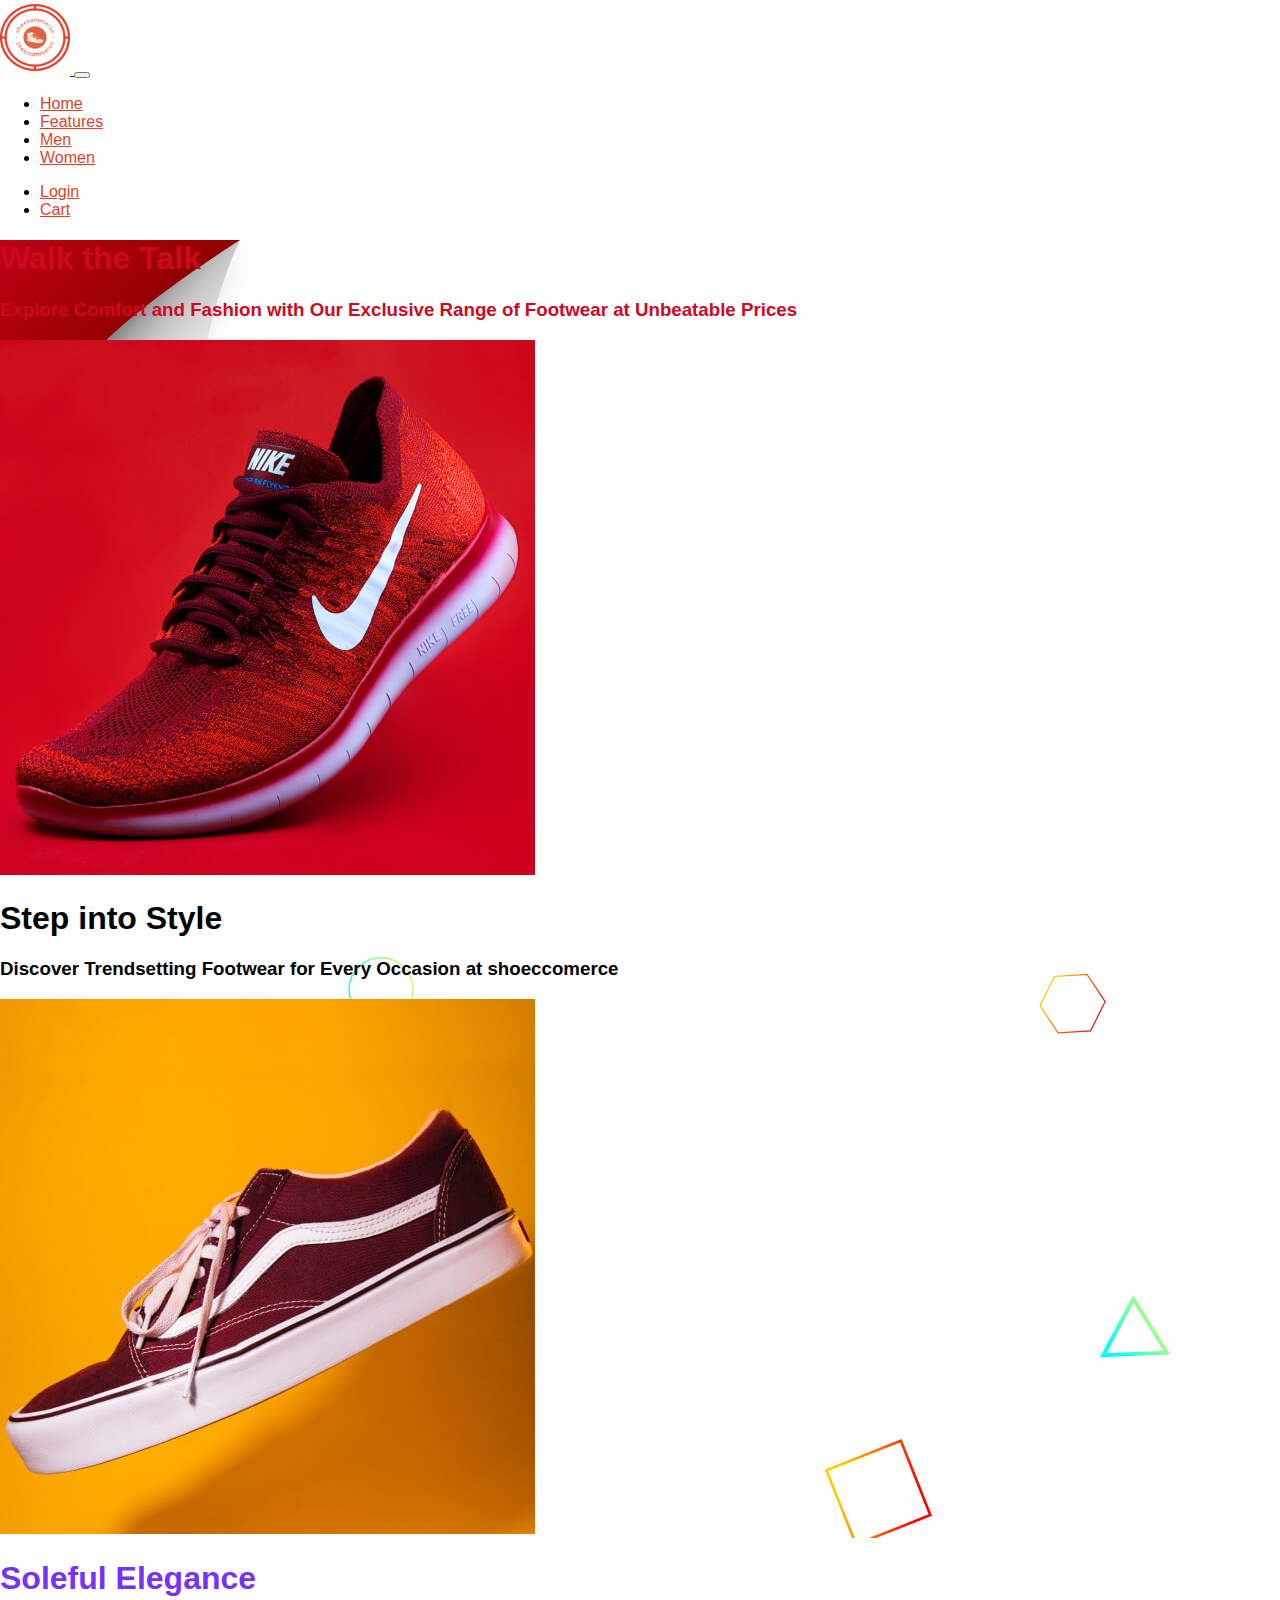
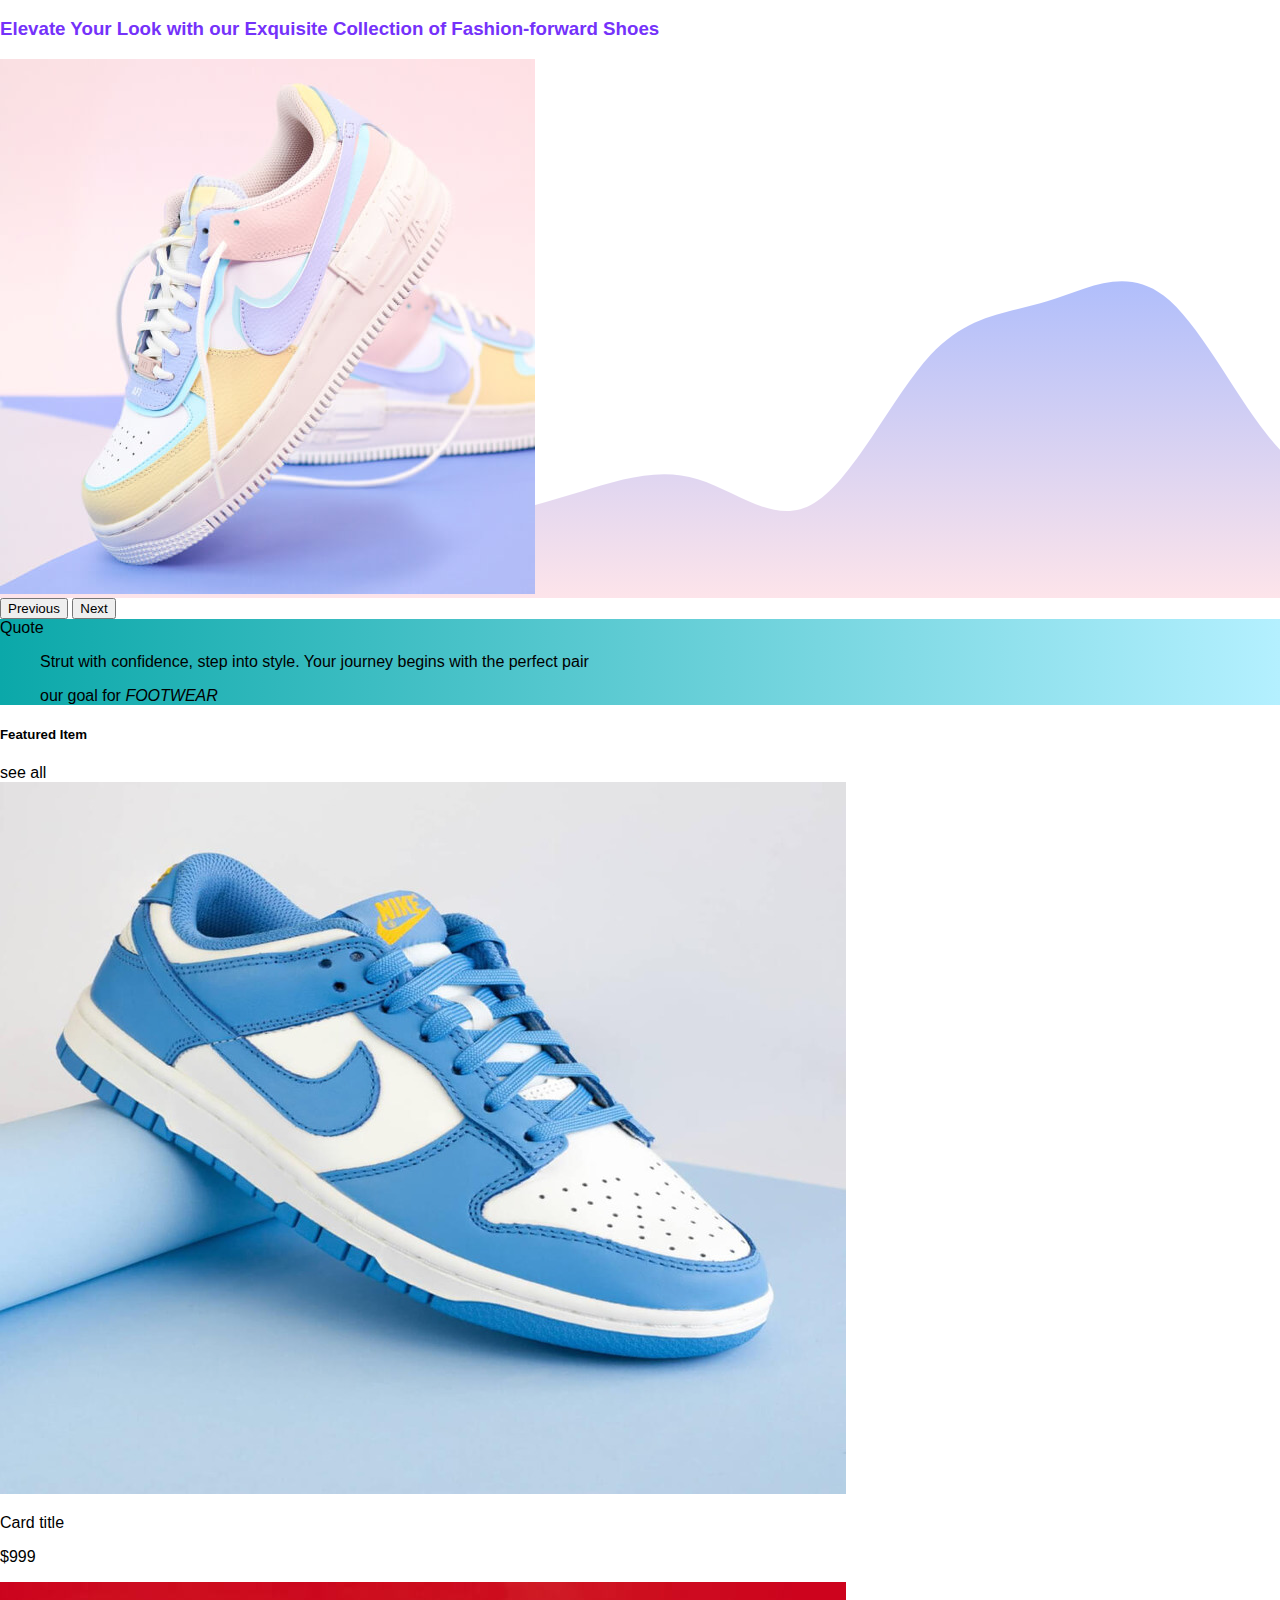
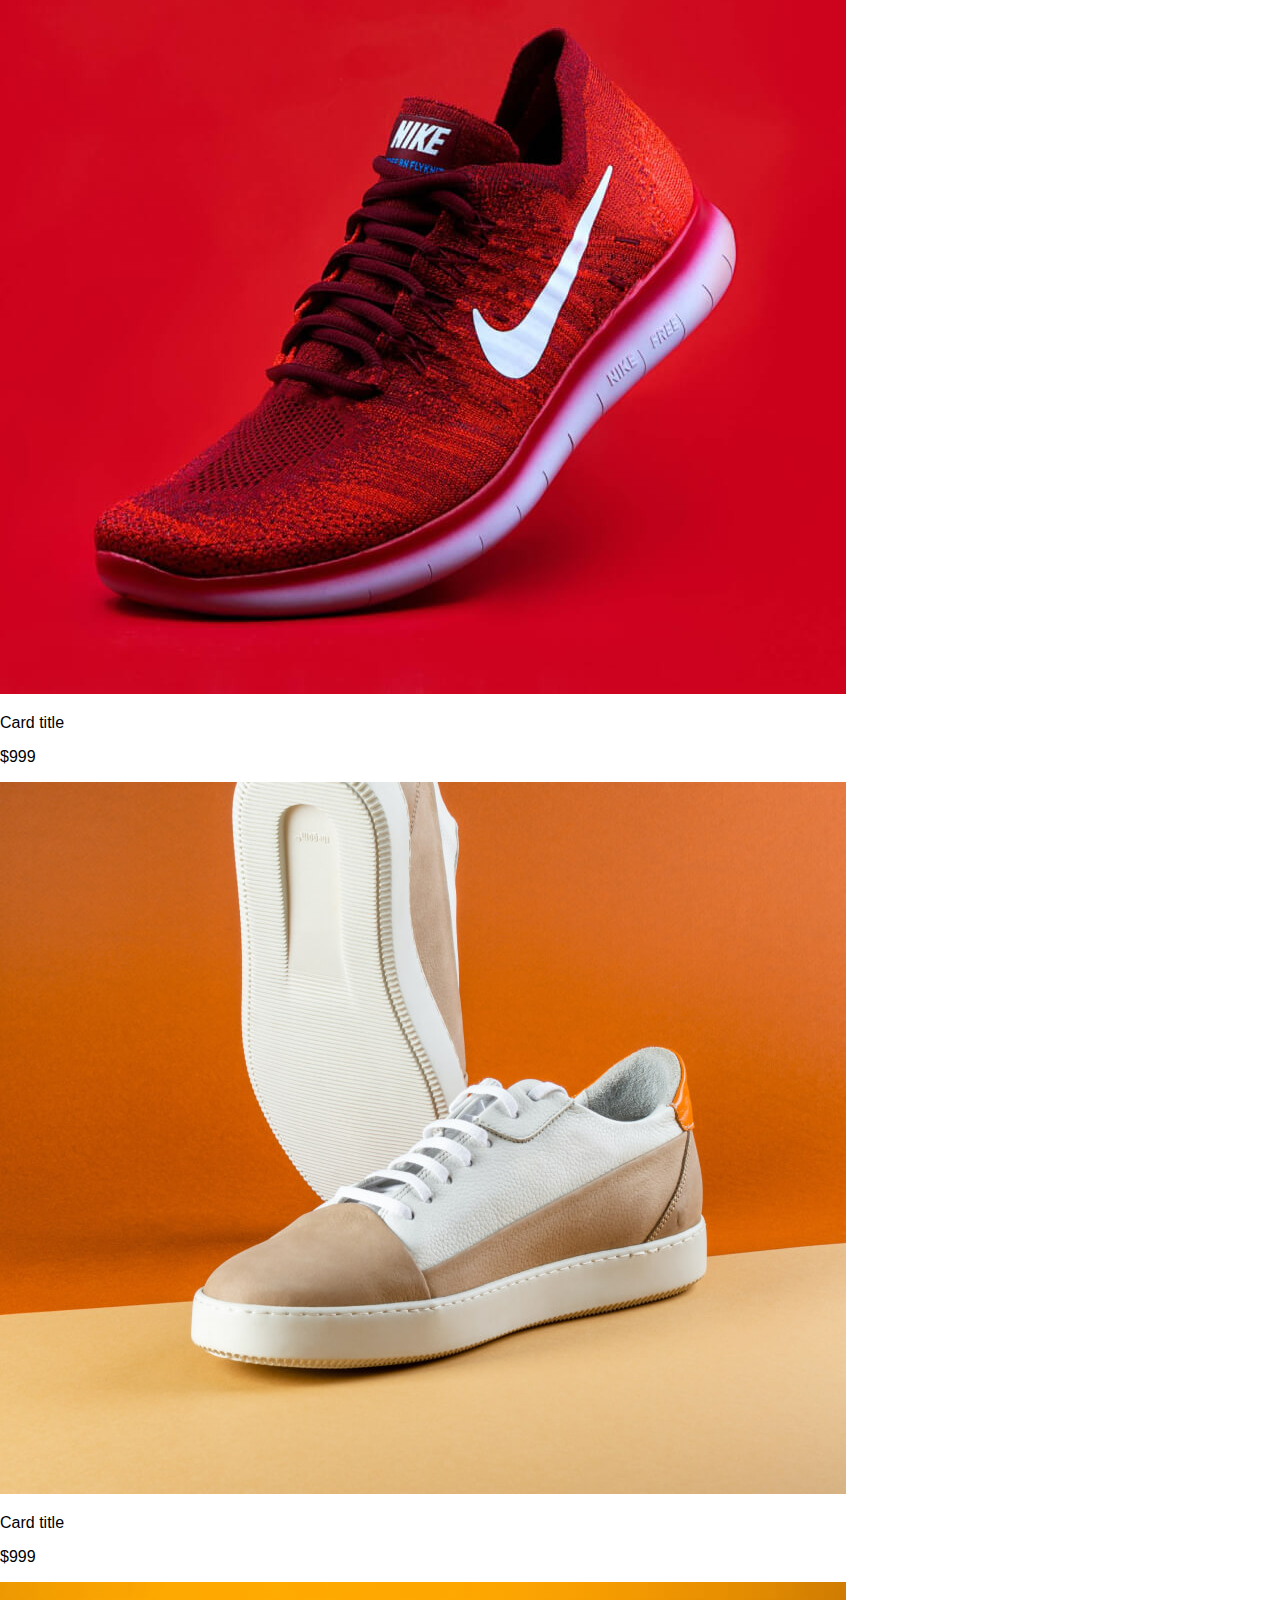
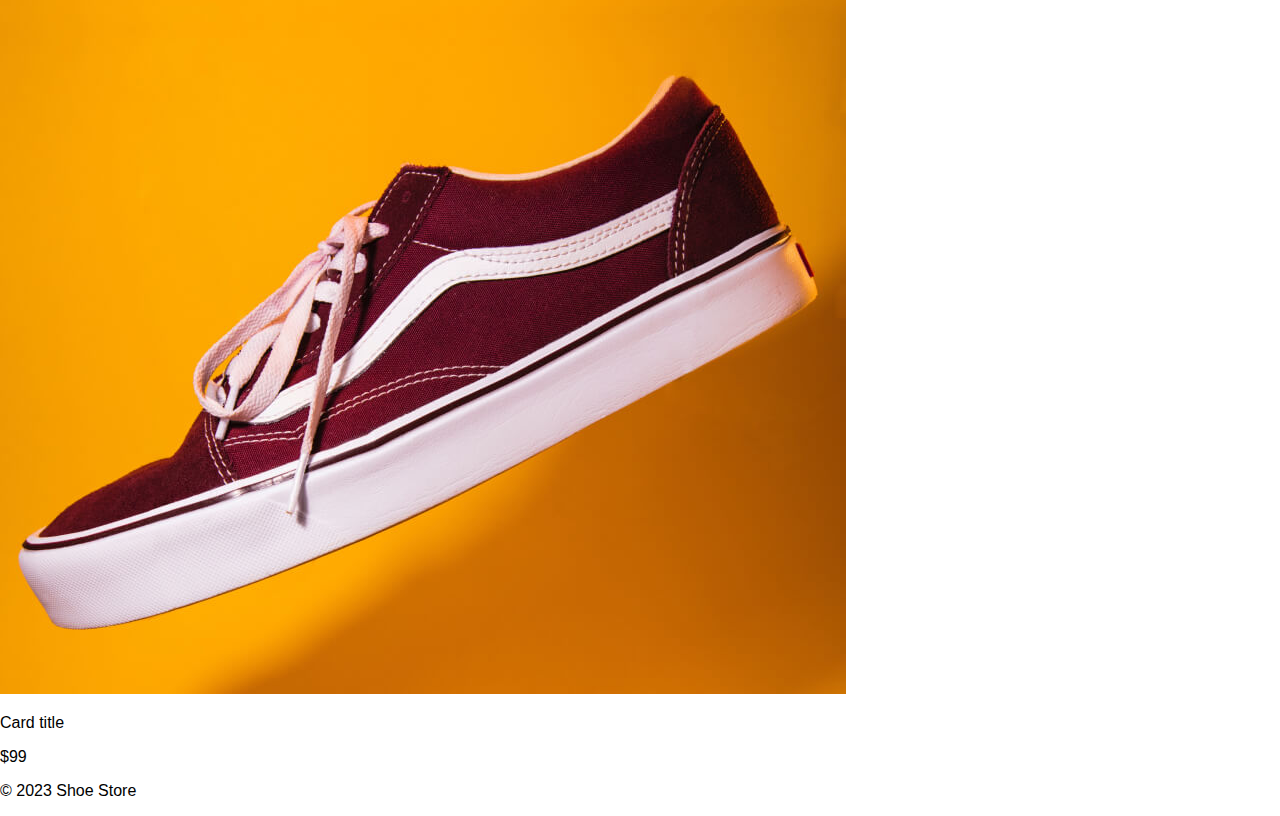
==== index.html @ ddd3695c "Merge pull request #4 from mamun-opu/abdullah" ====
<!DOCTYPE html>
<html lang="en">
  <head>
    <meta charset="UTF-8" />
    <meta name="viewport" content="width=device-width, initial-scale=1.0" />
    <link rel="stylesheet" href="style.css" />
    <link
      href="https://cdn.jsdelivr.net/npm/bootstrap@5.3.2/dist/css/bootstrap.min.css"
      rel="stylesheet"
      integrity="sha384-T3c6CoIi6uLrA9TneNEoa7RxnatzjcDSCmG1MXxSR1GAsXEV/Dwwykc2MPK8M2HN"
      crossorigin="anonymous"
    />
    <title>shoeccomerce</title>
  </head>

  <body>

    <!-- *************************** header *********************************** -->
    <header>
      <!-- *************************** nav bar *********************************** -->

      <nav class="navbar sticky-top navbar-expand-lg container">
        <div class="container-fluid">
          <a class="navbar-brand" href="#">
            <img src="./img/logo.png" alt="Bootstrap" width="70" height="75" />
          </a>
          <button
            class="navbar-toggler"
            type="button"
            data-bs-toggle="collapse"
            data-bs-target="#navbarText"
            aria-controls="navbarText"
            aria-expanded="false"
            aria-label="Toggle navigation"
          >
            <span class="navbar-toggler-icon"></span>
          </button>
          <div class="collapse navbar-collapse fw-bold" id="navbarText">
            <ul class="navbar-nav me-auto mb-2 mb-lg-0">
              <li class="nav-item">
                <a class="nav-link" aria-current="page" href="#">Home</a>
              </li>
              <li class="nav-item">
                <a class="nav-link" href="#">Features</a>
              </li>
              <li class="nav-item">
                <a class="nav-link" href="./mens.html">Men</a>
              </li>
              <li class="nav-item">
                <a class="nav-link" href="./womens.html">Women</a>
              </li>
            </ul>
            <ul class="d-flex navbar-nav mb-2 mb-lg-0">
              <li class="nav-item">
                <a class="nav-link" href="#">Login</a>
              </li>
              <li class="nav-item">
                <a class="nav-link" href="#">Cart</a>
              </li>
            </ul>
          </div>
        </div>
      </nav>
      <!-- *************************** nav bar end ******************************** -->
    </header>
    <!-- *************************** header end *********************************** -->

    <!-- *************************** Carousel start *********************************** -->
    <div
      id="carouselExampleAutoplaying"
      class="m-2 carousel slide"
      data-bs-ride="carousel"
    >
      <div class="carousel-inner container">
        <div id="caro-3" class="carousel-item active">
            <div class="row d-flex flex-column-reverse flex-md-row justify-content-evenly align-items-center">
                <div class="col-md-4 col-lg-4 p-md-3">
                  <div class="card-body" style="color: #CE091F;">
                    <h1 class="my-2 text-nowrap text-center text-md-start">Walk the Talk</h1>
                    <h3 class="my-3 text-center text-md-start">Explore Comfort and Fashion with Our Exclusive Range of Footwear at Unbeatable Prices</h3>
                  </div>
                </div>
                <div class="col-10 col-md-5 col-lg-4">
                  <img src="./img/carousel/card-item3.jpg" class="rounded w-100" alt="...">
                </div>
              </div>
          </div>
        <div id="caro-1" class="carousel-item">
          <div
            class="row d-flex flex-column-reverse flex-md-row justify-content-evenly align-items-center"
          >
            <div class="col-md-4 col-lg-4 p-md-3">
              <div class="card-body text-warning">
                <h1 class="my-2 text-warning text-nowrap text-center text-md-start">
                  Step into Style
                </h1>
                <h3 class="my-3 text-center text-md-start">
                  Discover Trendsetting Footwear for Every Occasion at
                  shoeccomerce
                </h3>
              </div>
            </div>
            <div class="col-10 col-md-5 col-lg-4">
              <img
                src="./img/carousel/card-item1.jpg"
                class="rounded w-100"
                alt="..."
              />
            </div>
          </div>
        </div>
        <div id="caro-2" class="carousel-item">
            <div class="row d-flex flex-column-reverse flex-md-row justify-content-evenly align-items-center">
                  
                <div class="col-md-4 col-lg-4 p-md-3">
                  <div style="color: #7532FA;" class="card-body">
                    <h1 class="my-2 text-nowrap text-center text-md-start">Soleful Elegance</h1>
                    <h3 class="my-3 text-center text-md-start">Elevate Your Look with our Exquisite Collection of Fashion-forward Shoes</h3>
                  </div>
                </div>
                <div class="col-10 col-md-5 col-lg-4">
                  <img src="./img/carousel/card-item2.jpg" class="rounded w-100" alt="...">
                </div>
              </div>
          </div>
          
      </div>
      <button
        class="carousel-control-prev"
        type="button"
        data-bs-target="#carouselExampleAutoplaying"
        data-bs-slide="prev"
      >
        <span class="carousel-control-prev-icon" aria-hidden="true"></span>
        <span class="visually-hidden">Previous</span>
      </button>
      <button
        class="carousel-control-next"
        type="button"
        data-bs-target="#carouselExampleAutoplaying"
        data-bs-slide="next"
      >
        <span class="carousel-control-next-icon" aria-hidden="true"></span>
        <span class="visually-hidden">Next</span>
      </button>
    </div>
    <!-- *************************** Carousel end ****************************** -->

    <!-- *************************** Banner Start ****************************** -->
    <section class="banner container my-3">
      <div class="card banner-card text-bold border border-0">
        <div class="card-header">
          Quote
        </div>
        <div class="card-body">
          <blockquote class="blockquote mb-0 fw-semibold">
            <p>Strut with confidence, step into style. Your journey begins with the perfect pair</p>
            <footer class="blockquote-footer">our goal for <cite title="Source Title">FOOTWEAR</cite></footer>
          </blockquote>
        </div>
      </div>
    </section>
      
    <!-- *************************** Banner end ****************************** -->
    <!-- *************************** Feature Start ****************************** -->
    <section class="feature container">
      <div class="title d-flex justify-content-between fw-bold my-3">
        <h5>Featured Item</h5>
        <a class="link">see all</a>
      </div>
      <div class="row row-cols-2 row-cols-md-4 g-4">
        <div class="col">
          <div class="card h-100">
            <img src="./img/featured/card-image1.jpg" class="card-img-top" alt="...">
            <div class="card-body">
              <p class="card-title">Card title</p>
              <p class="card-text">$999</p>
            </div>
          </div>
        </div>
        <div class="col">
          <div class="card h-100">
            <img src="./img/featured/card-image2.jpg" class="card-img-top" alt="...">
            <div class="card-body">
              <p class="card-title">Card title</p>
              <p class="card-text">$999</p>
            </div>
          </div>
        </div>
        <div class="col">
          <div class="card h-100">
            <img src="./img/featured/card-image3.jpg" class="card-img-top" alt="...">
            <div class="card-body">
              <p class="card-title">Card title</p>
              <p class="card-text">$999</p>
            </div>
          </div>
        </div>
        <div class="col">
          <div class="card h-100">
            <img src="./img/featured/card-image5.jpg" class="card-img-top" alt="...">
            <div class="card-body">
              <p class="card-title">Card title</p>
              <p class="card-text">$99</p>
            </div>
          </div>
        </div>
      </div>
    </section>
    
    <!-- *************************** Feature end ****************************** -->

    <!-- *************************** Latest Start ****************************** -->
    <!-- <div class="row row-cols-2 row-cols-md-4 row-cols-lg-6">
        <div class="col">
          <div class="card h-100">
            <img src="..." class="card-img-top" alt="...">
            <div class="card-body">
              <h5 class="card-title">Card title</h5>
              <p class="card-text">This is a longer card with supporting text below as a natural lead-in to additional content. This content is a little bit longer.</p>
            </div>
          </div>
        </div>
        <div class="col">
          <div class="card h-100">
            <img src="..." class="card-img-top" alt="...">
            <div class="card-body">
              <h5 class="card-title">Card title</h5>
              <p class="card-text">This is a short card.</p>
            </div>
          </div>
        </div>
        <div class="col">
          <div class="card h-100">
            <img src="..." class="card-img-top" alt="...">
            <div class="card-body">
              <h5 class="card-title">Card title</h5>
              <p class="card-text">This is a longer card with supporting text below as a natural lead-in to additional content.</p>
            </div>
          </div>
        </div>
        <div class="col">
          <div class="card h-100">
            <img src="..." class="card-img-top" alt="...">
            <div class="card-body">
              <h5 class="card-title">Card title</h5>
              <p class="card-text">This is a longer card with supporting text below as a natural lead-in to additional content. This content is a little bit longer.</p>
            </div>
          </div>
        </div>
      </div> -->
    <!-- *************************** lastest end ****************************** -->

    <footer>
      <p>&copy; 2023 Shoe Store</p>
    </footer>
    <script
      src="https://cdn.jsdelivr.net/npm/bootstrap@5.3.2/dist/js/bootstrap.bundle.min.js"
      integrity="sha384-C6RzsynM9kWDrMNeT87bh95OGNyZPhcTNXj1NW7RuBCsyN/o0jlpcV8Qyq46cDfL"
      crossorigin="anonymous"
    ></script>
    <script src="script.js"></script>
  </body>
</html>
---- style.css ----
body {
  font-family: "Arial", sans-serif;
  margin: 0;
  padding: 0;
}

.nav-item a {
  color: #e13f2a;
}
.nav-item a:hover {
  color: red;
}
#caro-1 {
  background-image: url("data:image/svg+xml,%3Csvg xmlns='http://www.w3.org/2000/svg' viewBox='0 0 1600 900'%3E%3Cdefs%3E%3ClinearGradient id='a' x1='0' x2='0' y1='1' y2='0' gradientTransform='rotate(63,0.5,0.5)'%3E%3Cstop offset='0' stop-color='%230FF'/%3E%3Cstop offset='1' stop-color='%23CF6'/%3E%3C/linearGradient%3E%3ClinearGradient id='b' x1='0' x2='0' y1='0' y2='1' gradientTransform='rotate(118,0.5,0.5)'%3E%3Cstop offset='0' stop-color='%23F00'/%3E%3Cstop offset='1' stop-color='%23FC0'/%3E%3C/linearGradient%3E%3C/defs%3E%3Cg fill='%23FFF' fill-opacity='0' stroke-miterlimit='10'%3E%3Cg stroke='url(%23a)' stroke-width='4.949999999999999'%3E%3Cpath transform='translate(-4.2 -2.4) rotate(-2.4 1409 581) scale(0.982)' d='M1409 581 1450.35 511 1490 581z'/%3E%3Ccircle stroke-width='1.6500000000000001' transform='translate(-15 6) rotate(-1.2 800 450) scale(0.997)' cx='500' cy='100' r='40'/%3E%3Cpath transform='translate(-4.2 9) rotate(-15 401 736) scale(0.997)' d='M400.86 735.5h-83.73c0-23.12 18.74-41.87 41.87-41.87S400.86 712.38 400.86 735.5z'/%3E%3C/g%3E%3Cg stroke='url(%23b)' stroke-width='1.5'%3E%3Cpath transform='translate(36 3.6) rotate(-0.9 150 345) scale(1.006)' d='M149.8 345.2 118.4 389.8 149.8 434.4 181.2 389.8z'/%3E%3Crect stroke-width='3.3000000000000003' transform='translate(9 -18) rotate(-21.6 1089 759)' x='1039' y='709' width='100' height='100'/%3E%3Cpath transform='translate(-2.4 -2.4) rotate(-3.6 1400 132) scale(0.97)' d='M1426.8 132.4 1405.7 168.8 1363.7 168.8 1342.7 132.4 1363.7 96 1405.7 96z'/%3E%3C/g%3E%3C/g%3E%3C/svg%3E");
  background-size: cover;
}
#caro-2 {
    color: #7532fa;
    background-image: url("./img/carousel/bg/wave-2.svg");
    background-repeat: no-repeat;
    background-position: bottom;
  }
#caro-3 {
  color: #ce091f;
  background-image: url("data:image/svg+xml,%3Csvg xmlns='http://www.w3.org/2000/svg' width='276' height='276' viewBox='0 0 200 200'%3E%3Cdefs%3E%3ClinearGradient id='a' gradientUnits='userSpaceOnUse' x1='88' y1='88' x2='0' y2='0'%3E%3Cstop offset='0' stop-color='%23900000'/%3E%3Cstop offset='1' stop-color='%23be0016'/%3E%3C/linearGradient%3E%3ClinearGradient id='b' gradientUnits='userSpaceOnUse' x1='75' y1='76' x2='168' y2='160'%3E%3Cstop offset='0' stop-color='%23868686'/%3E%3Cstop offset='0.09' stop-color='%23ababab'/%3E%3Cstop offset='0.18' stop-color='%23c4c4c4'/%3E%3Cstop offset='0.31' stop-color='%23d7d7d7'/%3E%3Cstop offset='0.44' stop-color='%23e5e5e5'/%3E%3Cstop offset='0.59' stop-color='%23f1f1f1'/%3E%3Cstop offset='0.75' stop-color='%23f9f9f9'/%3E%3Cstop offset='1' stop-color='%23FFFFFF'/%3E%3C/linearGradient%3E%3Cfilter id='c' x='0' y='0' width='200%25' height='200%25'%3E%3CfeGaussianBlur in='SourceGraphic' stdDeviation='12' /%3E%3C/filter%3E%3C/defs%3E%3Cpolygon fill='url(%23a)' points='0 174 0 0 174 0'/%3E%3Cpath fill='%23000' fill-opacity='0.22' filter='url(%23c)' d='M121.8 174C59.2 153.1 0 174 0 174s63.5-73.8 87-94c24.4-20.9 87-80 87-80S107.9 104.4 121.8 174z'/%3E%3Cpath fill='url(%23b)' d='M142.7 142.7C59.2 142.7 0 174 0 174s42-66.3 74.9-99.3S174 0 174 0S142.7 62.6 142.7 142.7z'/%3E%3C/svg%3E");
  background-repeat: no-repeat;
  background-position: top left;
}

.banner-card{
  background: rgb(2,150,153);
  background: linear-gradient(90deg, rgba(2,150,153,1) 0%, rgba(11,168,169,1) 0%, rgba(180,240,255,1) 100%);
}
/* Style for the default state */
/* Style for the default state */
.link {
  text-decoration: none;
  position: relative;
  cursor: pointer;
}

/* Style for the hover state */
.link:hover {
  text-decoration: none;
}

/* Underline animation */
.link::after {
  content: "";
  position: absolute;
  width: 0;
  height: 2px;
  background: #3498db; /* You can change the color as needed */
  bottom: 0;
  left: 0;
  transition: width 0.3s ease;
}

.link:hover::after {
  width: 100%;
}
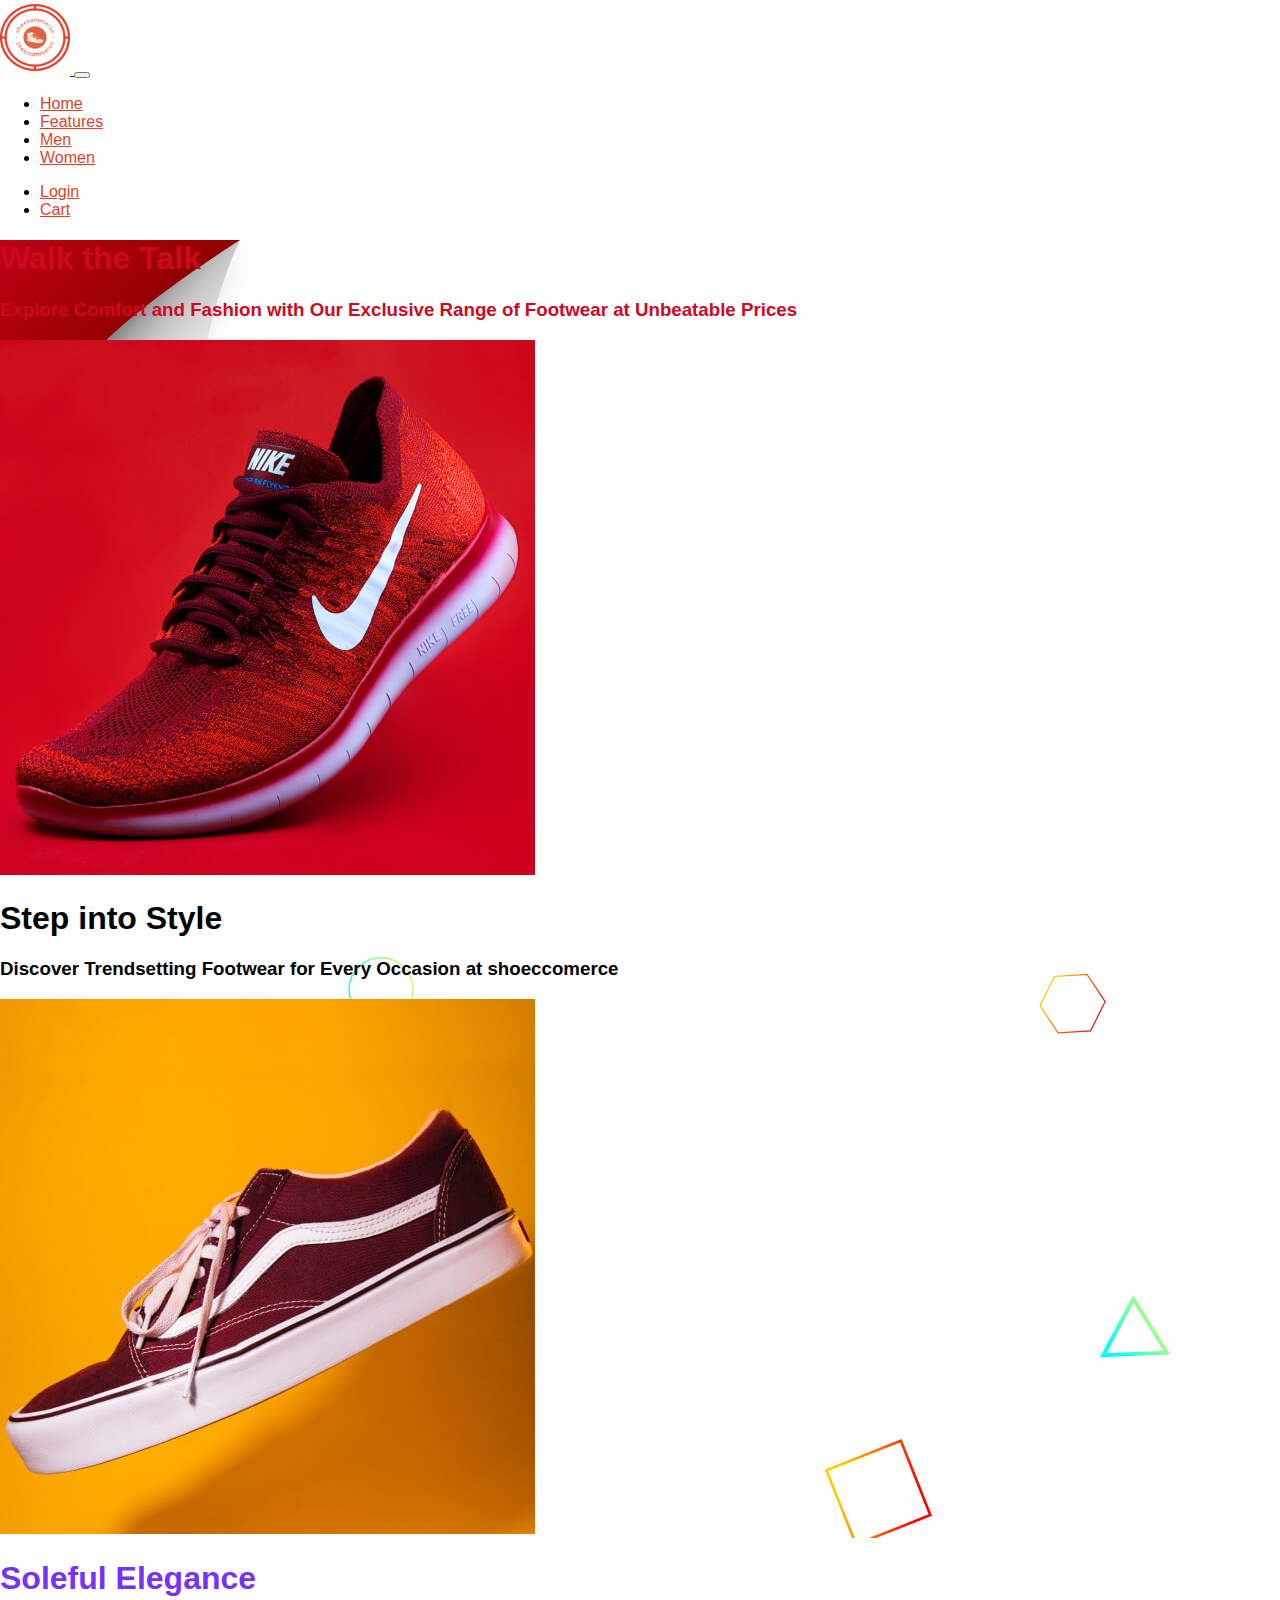
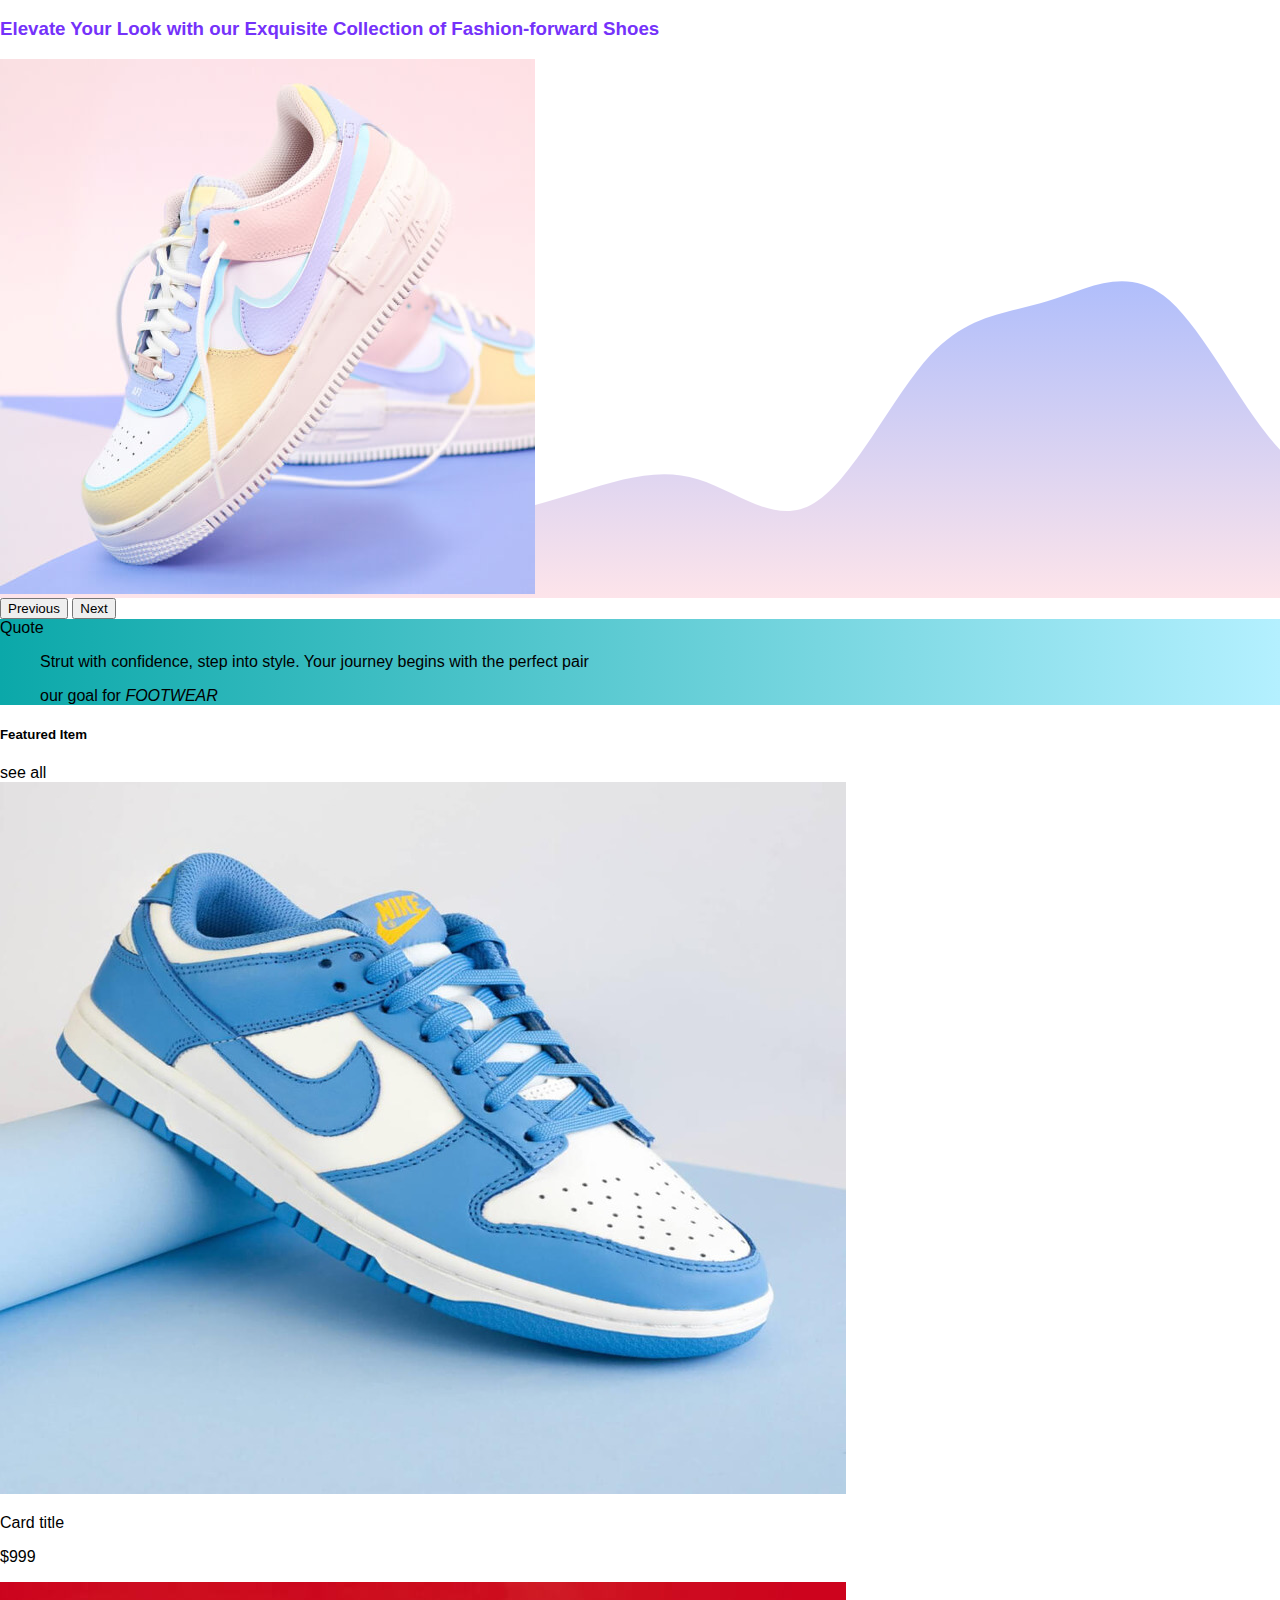
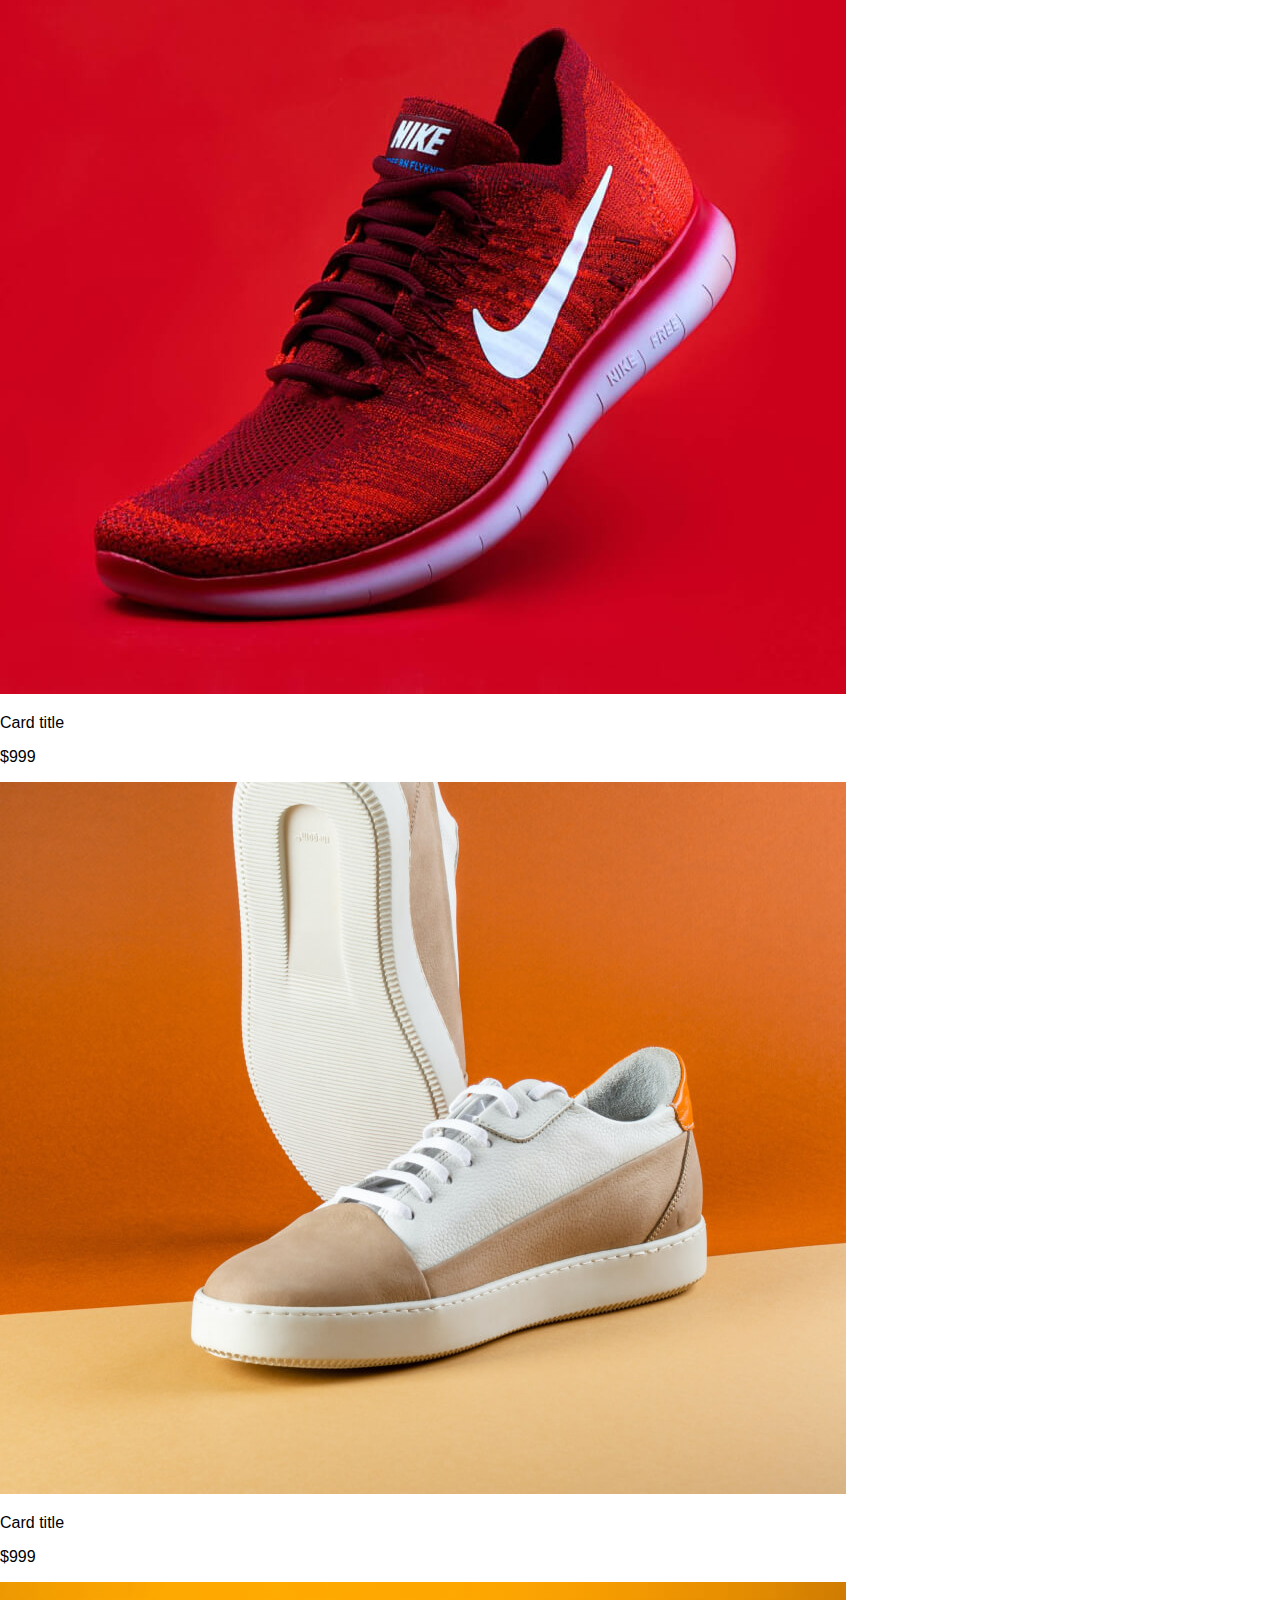
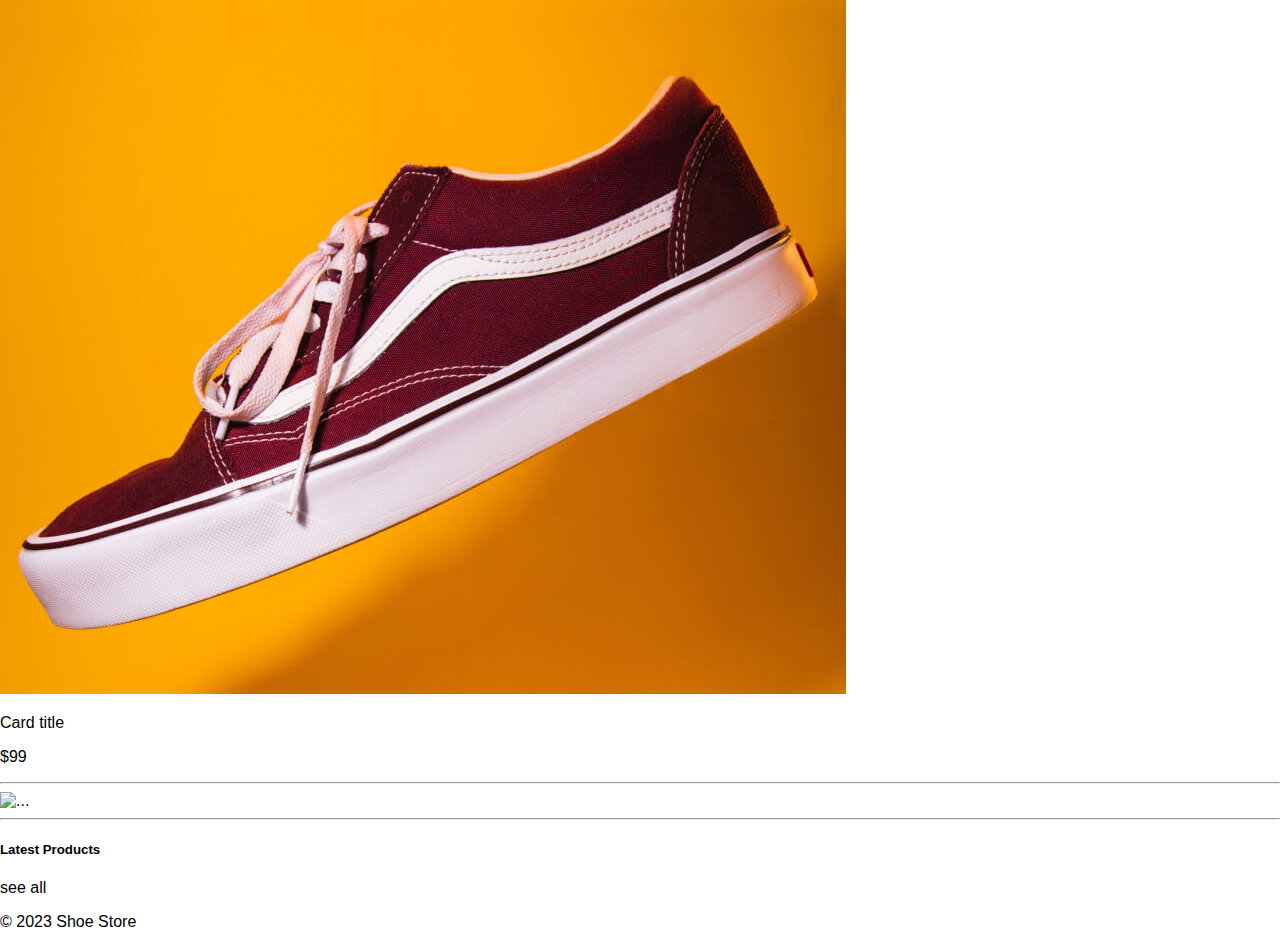
==== commit b0413e36: "another banner and lastest product" ====
--- a/index.html
+++ b/index.html
@@ -168,87 +168,33 @@
         <h5>Featured Item</h5>
         <a class="link">see all</a>
       </div>
-      <div class="row row-cols-2 row-cols-md-4 g-4">
-        <div class="col">
-          <div class="card h-100">
-            <img src="./img/featured/card-image1.jpg" class="card-img-top" alt="...">
-            <div class="card-body">
-              <p class="card-title">Card title</p>
-              <p class="card-text">$999</p>
-            </div>
-          </div>
-        </div>
-        <div class="col">
-          <div class="card h-100">
-            <img src="./img/featured/card-image2.jpg" class="card-img-top" alt="...">
-            <div class="card-body">
-              <p class="card-title">Card title</p>
-              <p class="card-text">$999</p>
-            </div>
-          </div>
-        </div>
-        <div class="col">
-          <div class="card h-100">
-            <img src="./img/featured/card-image3.jpg" class="card-img-top" alt="...">
-            <div class="card-body">
-              <p class="card-title">Card title</p>
-              <p class="card-text">$999</p>
-            </div>
-          </div>
-        </div>
-        <div class="col">
-          <div class="card h-100">
-            <img src="./img/featured/card-image5.jpg" class="card-img-top" alt="...">
-            <div class="card-body">
-              <p class="card-title">Card title</p>
-              <p class="card-text">$99</p>
-            </div>
-          </div>
-        </div>
-      </div>
+      <div class="row row-cols-2 row-cols-md-4 g-4" id="cardContainer">
+        <!-- Cards will be dynamically added here -->
+      </div>
+    </section>    
+    
+    <!-- *************************** Feature end ****************************** -->
+
+    <!-- *************************** another banner start ****************************** -->
+    <section class="container my-5">
+      <hr>
+      <img src="./img/single-image.jpg" class="img-fluid" alt="...">
+      <hr>
     </section>
     
-    <!-- *************************** Feature end ****************************** -->
+
+    <!-- *************************** another banner ends ****************************** -->
 
     <!-- *************************** Latest Start ****************************** -->
-    <!-- <div class="row row-cols-2 row-cols-md-4 row-cols-lg-6">
-        <div class="col">
-          <div class="card h-100">
-            <img src="..." class="card-img-top" alt="...">
-            <div class="card-body">
-              <h5 class="card-title">Card title</h5>
-              <p class="card-text">This is a longer card with supporting text below as a natural lead-in to additional content. This content is a little bit longer.</p>
-            </div>
-          </div>
-        </div>
-        <div class="col">
-          <div class="card h-100">
-            <img src="..." class="card-img-top" alt="...">
-            <div class="card-body">
-              <h5 class="card-title">Card title</h5>
-              <p class="card-text">This is a short card.</p>
-            </div>
-          </div>
-        </div>
-        <div class="col">
-          <div class="card h-100">
-            <img src="..." class="card-img-top" alt="...">
-            <div class="card-body">
-              <h5 class="card-title">Card title</h5>
-              <p class="card-text">This is a longer card with supporting text below as a natural lead-in to additional content.</p>
-            </div>
-          </div>
-        </div>
-        <div class="col">
-          <div class="card h-100">
-            <img src="..." class="card-img-top" alt="...">
-            <div class="card-body">
-              <h5 class="card-title">Card title</h5>
-              <p class="card-text">This is a longer card with supporting text below as a natural lead-in to additional content. This content is a little bit longer.</p>
-            </div>
-          </div>
-        </div>
-      </div> -->
+      <div class="row row-cols-2 row-cols-md-4 row-cols-lg-6">
+        <section class="feature container">
+      <div class="title d-flex justify-content-between fw-bold my-3">
+        <h5>Latest Products</h5>
+        <a class="link">see all</a>
+      </div>
+      <div class="row row-cols-2 row-cols-md-4 g-4" id="cardContainer">
+      </div>
+    </section>  
     <!-- *************************** lastest end ****************************** -->
 
     <footer>
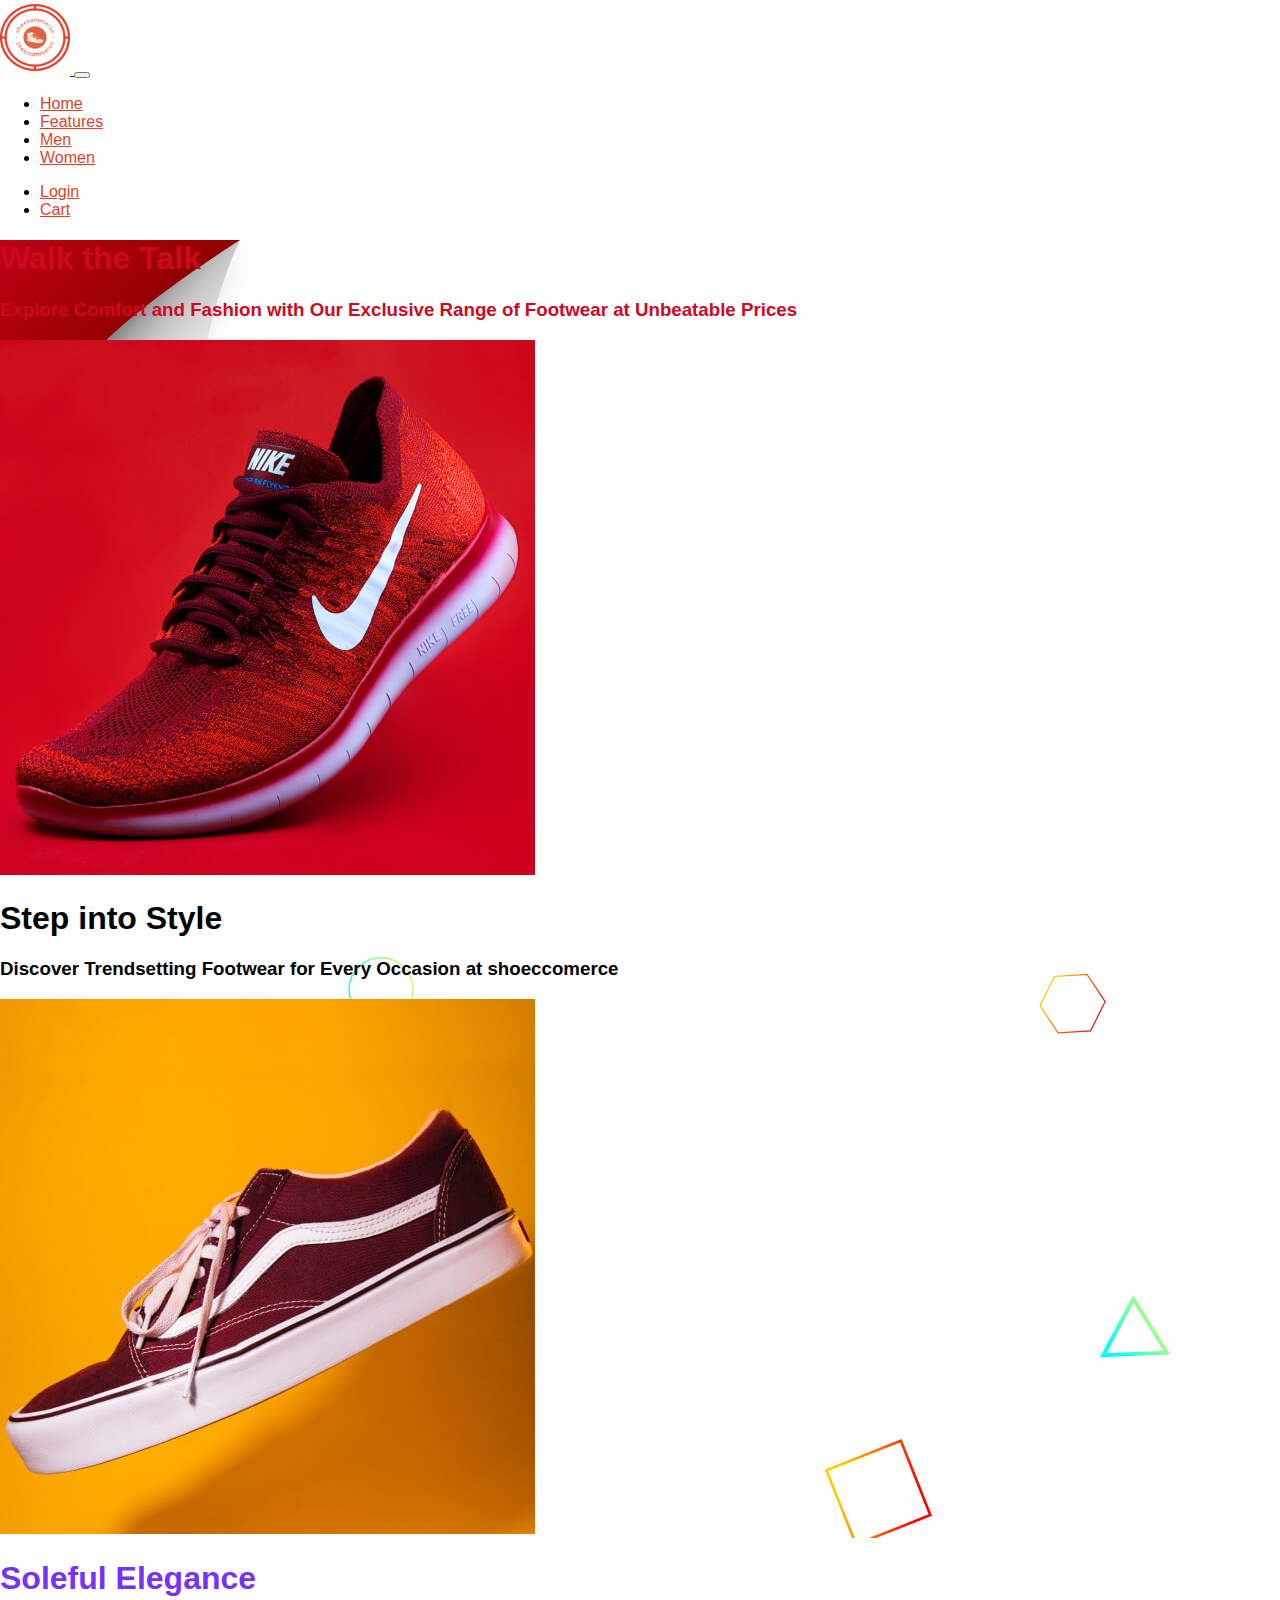
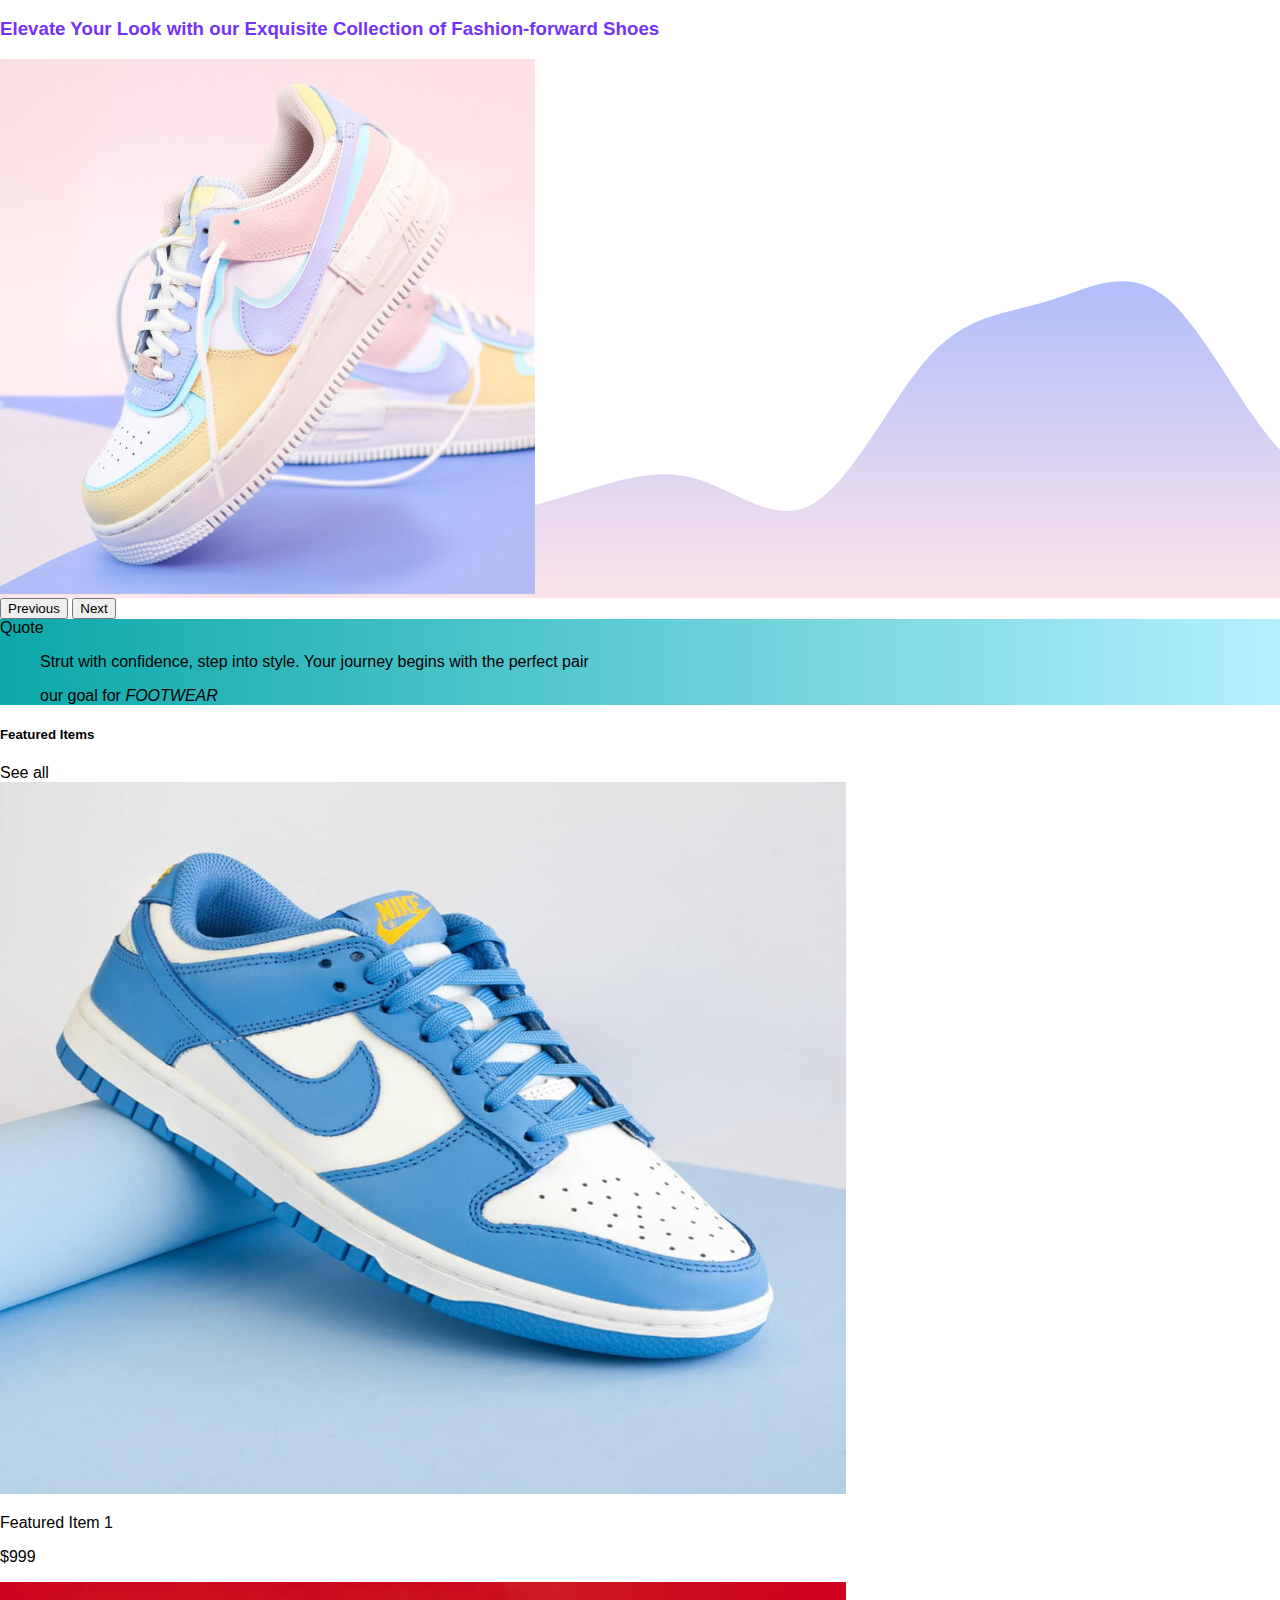
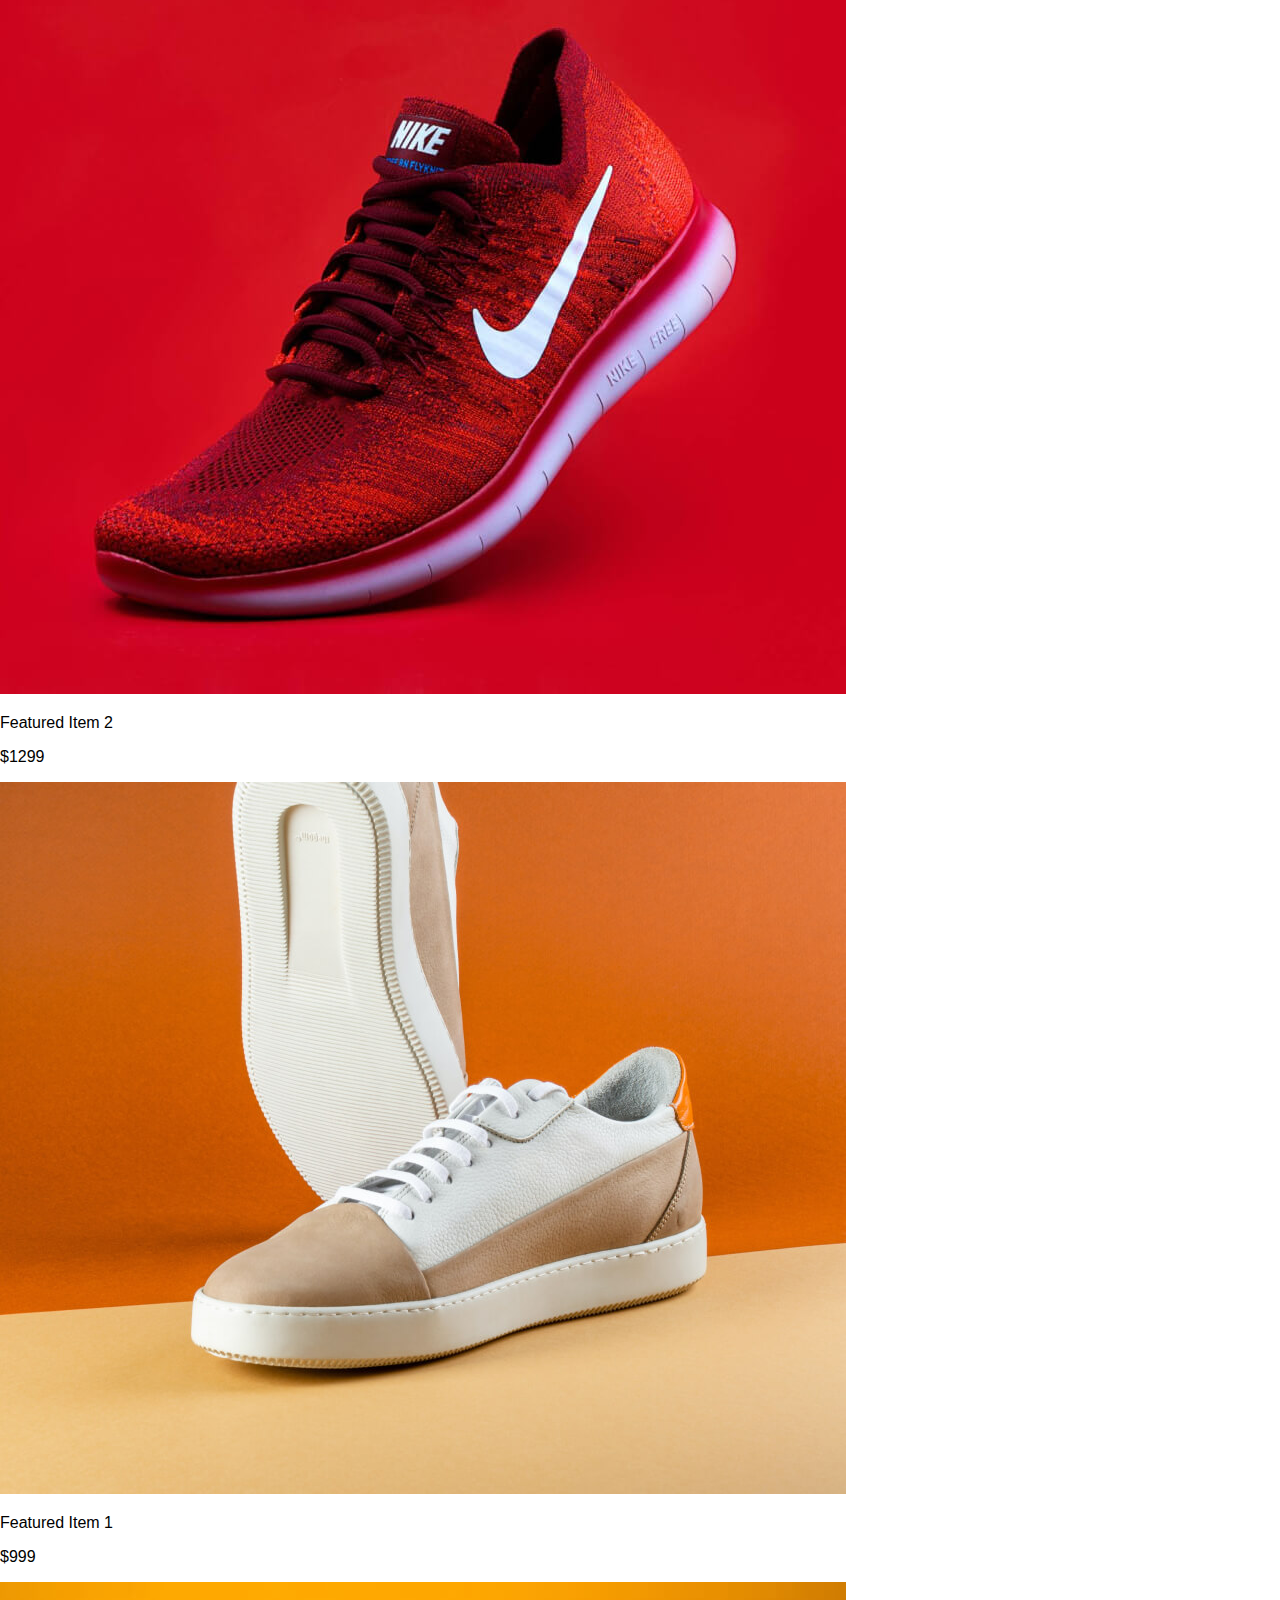
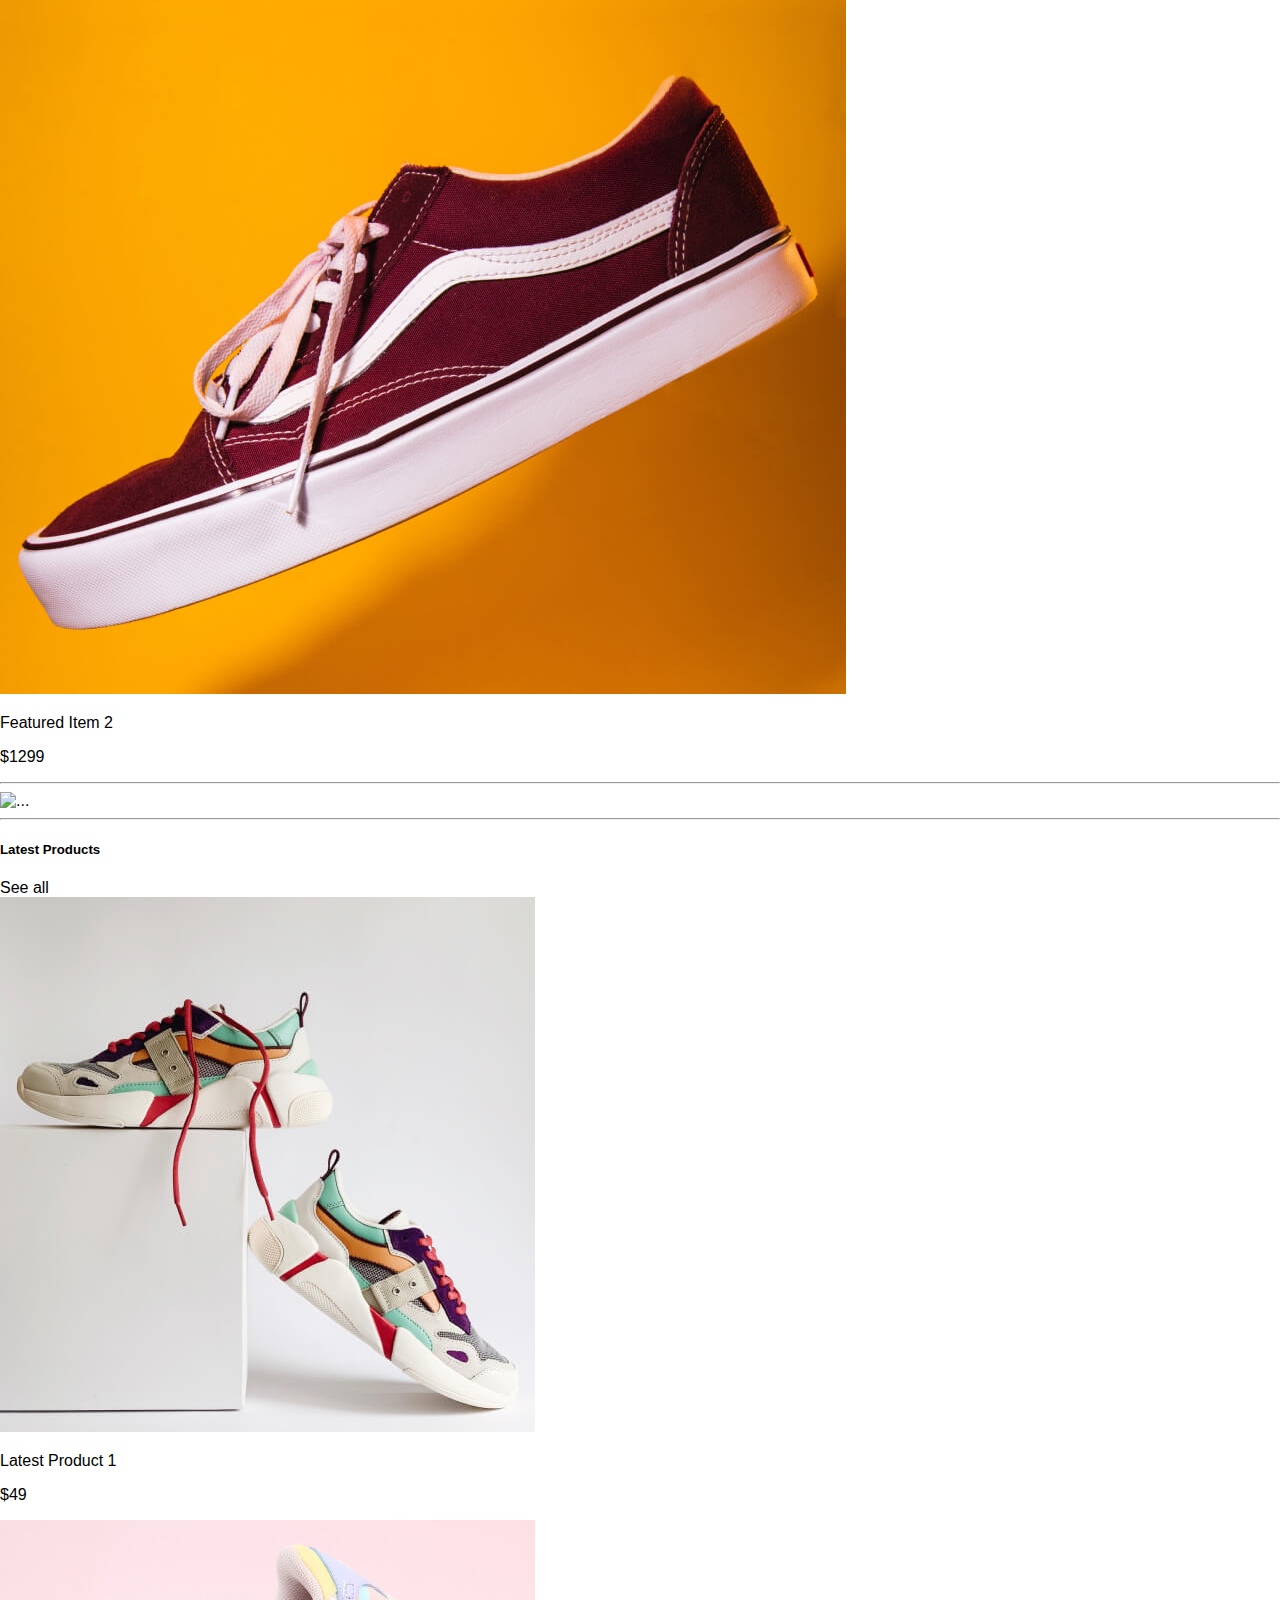
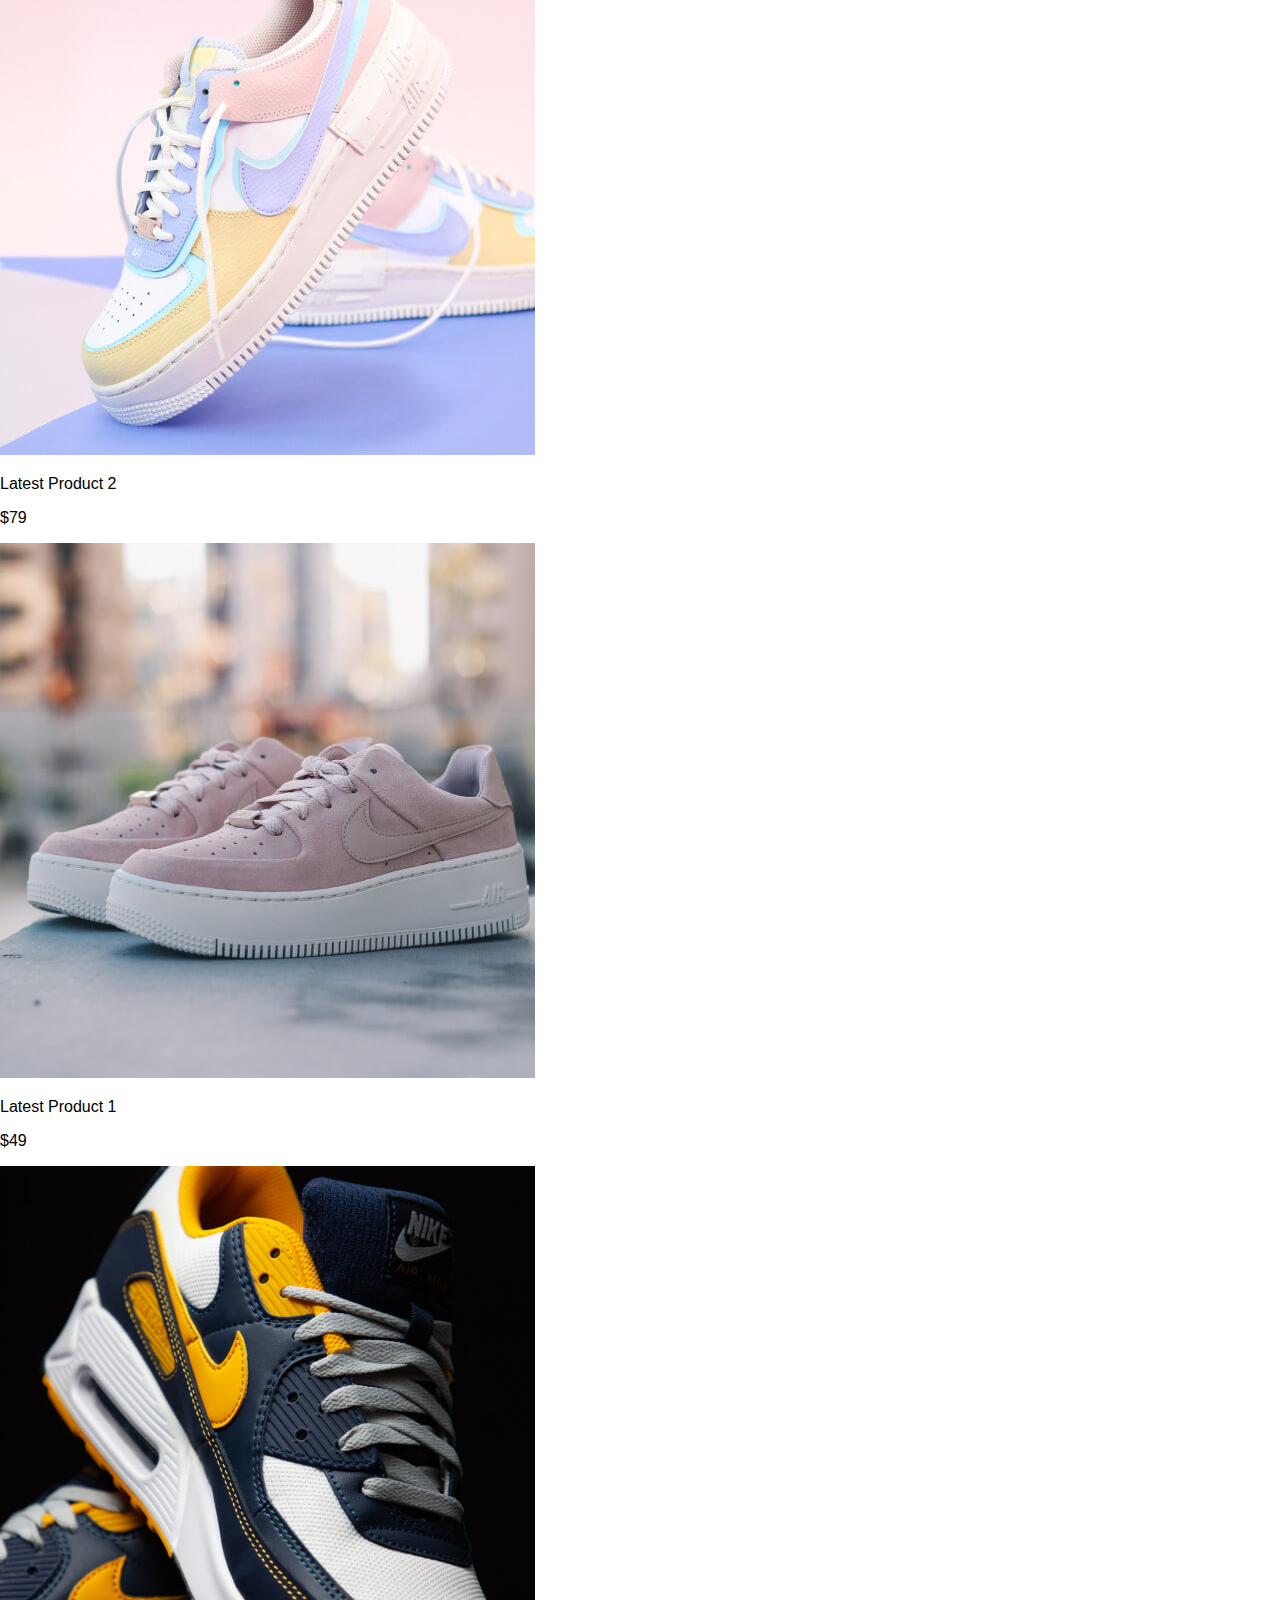
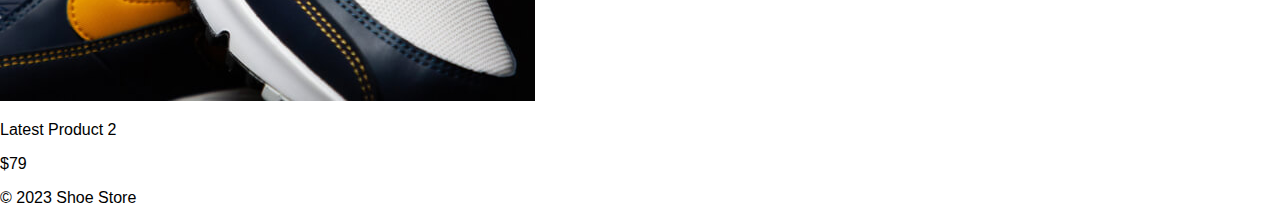
==== commit 393c2635: "latest and featured products with dynamic data" ====
--- a/index.html
+++ b/index.html
@@ -165,13 +165,13 @@
     <!-- *************************** Feature Start ****************************** -->
     <section class="feature container">
       <div class="title d-flex justify-content-between fw-bold my-3">
-        <h5>Featured Item</h5>
-        <a class="link">see all</a>
-      </div>
-      <div class="row row-cols-2 row-cols-md-4 g-4" id="cardContainer">
-        <!-- Cards will be dynamically added here -->
-      </div>
-    </section>    
+        <h5>Featured Items</h5>
+        <a class="link">See all</a>
+      </div>
+      <div class="row row-cols-2 row-cols-md-4 g-4" id="featuredItems">
+        <!-- Featured items will be dynamically added here -->
+      </div>
+    </section>   
     
     <!-- *************************** Feature end ****************************** -->
 
@@ -186,13 +186,13 @@
     <!-- *************************** another banner ends ****************************** -->
 
     <!-- *************************** Latest Start ****************************** -->
-      <div class="row row-cols-2 row-cols-md-4 row-cols-lg-6">
-        <section class="feature container">
+    <section class="latest container">
       <div class="title d-flex justify-content-between fw-bold my-3">
         <h5>Latest Products</h5>
-        <a class="link">see all</a>
-      </div>
-      <div class="row row-cols-2 row-cols-md-4 g-4" id="cardContainer">
+        <a class="link">See all</a>
+      </div>
+      <div class="row row-cols-2 row-cols-md-4 g-4" id="latestProducts">
+        <!-- Latest products will be dynamically added here -->
       </div>
     </section>  
     <!-- *************************** lastest end ****************************** -->
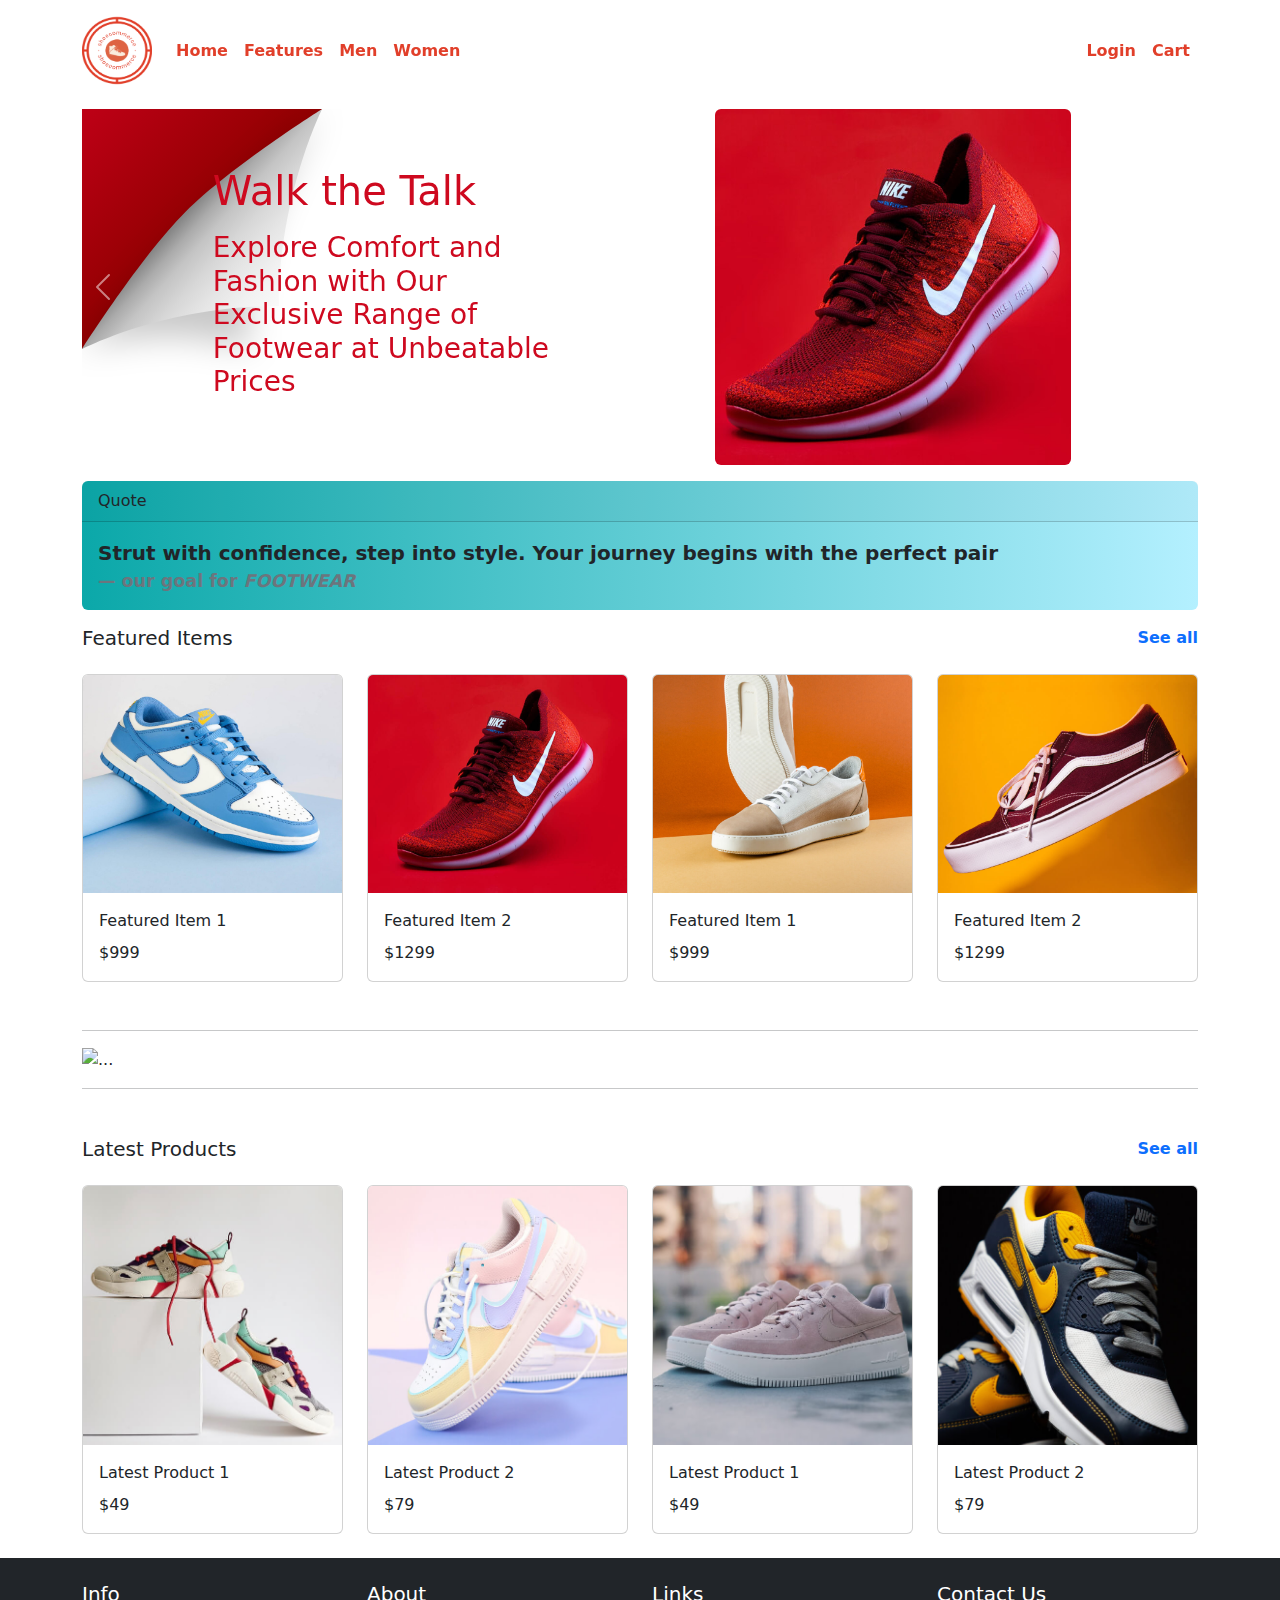
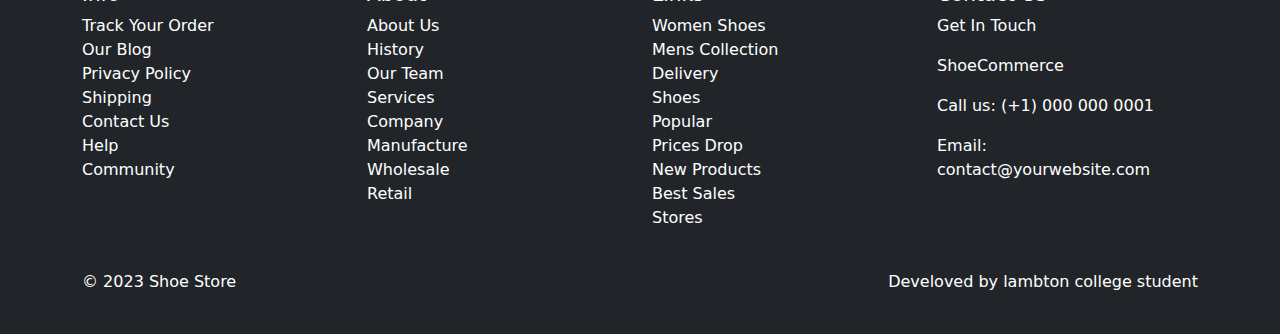
==== commit d5681934: "footer" ====
--- a/index.html
+++ b/index.html
@@ -197,9 +197,82 @@
     </section>  
     <!-- *************************** lastest end ****************************** -->
 
-    <footer>
+    <!-- Add a link to the bootstrap CDN in the head section of your HTML document -->
+<link rel="stylesheet" href="https://stackpath.bootstrapcdn.com/bootstrap/5.0.0/css/bootstrap.min.css">
+
+<!-- Use the bootstrap grid system to divide the footer into four columns -->
+<footer class="footer bg-dark text-white mt-4 py-4">
+  <div class="container">
+    <div class="row">
+      <div class="col-md-3 col-sm-12">
+        <div class="footer-info">
+          <h5>Info</h5>
+          <ul class="list-unstyled">
+            <li>Track Your Order</li>
+            <li>Our Blog</li>
+            <li>Privacy Policy</li>
+            <li>Shipping</li>
+            <li>Contact Us</li>
+            <li>Help</li>
+            <li>Community</li>
+          </ul>
+        </div>
+      </div>
+
+      <div class="col-md-3 col-sm-12">
+        <div class="footer-about">
+          <h5>About</h5>
+          <ul class="list-unstyled">
+            <li>About Us</li>
+            <li>History</li>
+            <li>Our Team</li>
+            <li>Services</li>
+            <li>Company</li>
+            <li>Manufacture</li>
+            <li>Wholesale</li>
+            <li>Retail</li>
+          </ul>
+        </div>
+      </div>
+
+      <div class="col-md-3 col-sm-12">
+        <div class="footer-links">
+          <h5>Links</h5>
+          <ul class="list-unstyled">
+            <li>Women Shoes</li>
+            <li>Mens Collection</li>
+            <li>Delivery</li>
+            <li>Shoes</li>
+            <li>Popular</li>
+            <li>Prices Drop</li>
+            <li>New Products</li>
+            <li>Best Sales</li>
+            <li>Stores</li>
+          </ul>
+        </div>
+      </div>
+
+      <div class="col-md-3 col-sm-12">
+        <div class="footer-contact">
+          <h5>Contact Us</h5>
+          <p>Get In Touch</p>
+          <p>ShoeCommerce</p>
+          <p>Call us: (+1) 000 000 0001</p>
+          <p>Email: contact@yourwebsite.com</p>
+        </div>
+      </div>
+      <div class="d-flex justify-content-between mt-4">
+        <p>&copy; 2023 Shoe Store</p>
+        <p><span class="text-grey">Develoved by</span> lambton college student</p>
+      </div>
+    </div>
+  </div>
+</footer>
+
+
+    <!-- <footer>
       <p>&copy; 2023 Shoe Store</p>
-    </footer>
+    </footer> -->
     <script
       src="https://cdn.jsdelivr.net/npm/bootstrap@5.3.2/dist/js/bootstrap.bundle.min.js"
       integrity="sha384-C6RzsynM9kWDrMNeT87bh95OGNyZPhcTNXj1NW7RuBCsyN/o0jlpcV8Qyq46cDfL"
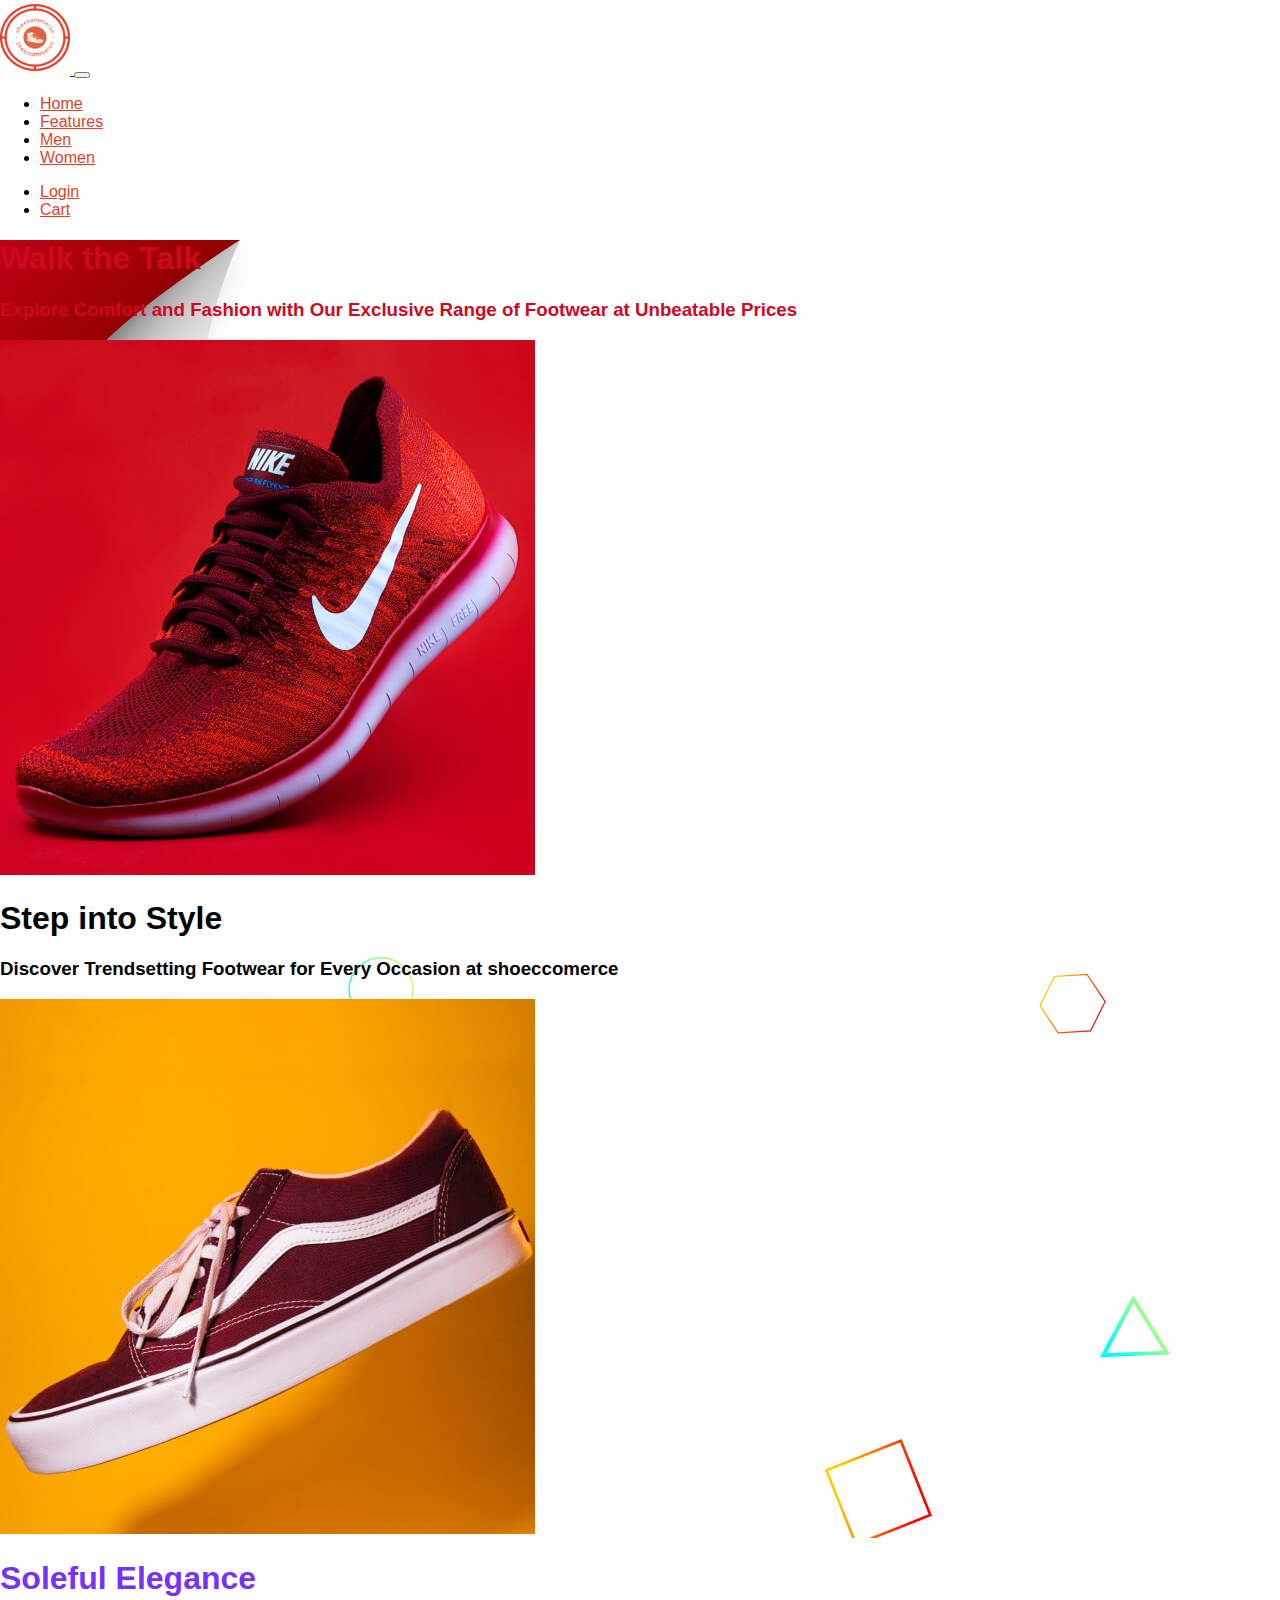
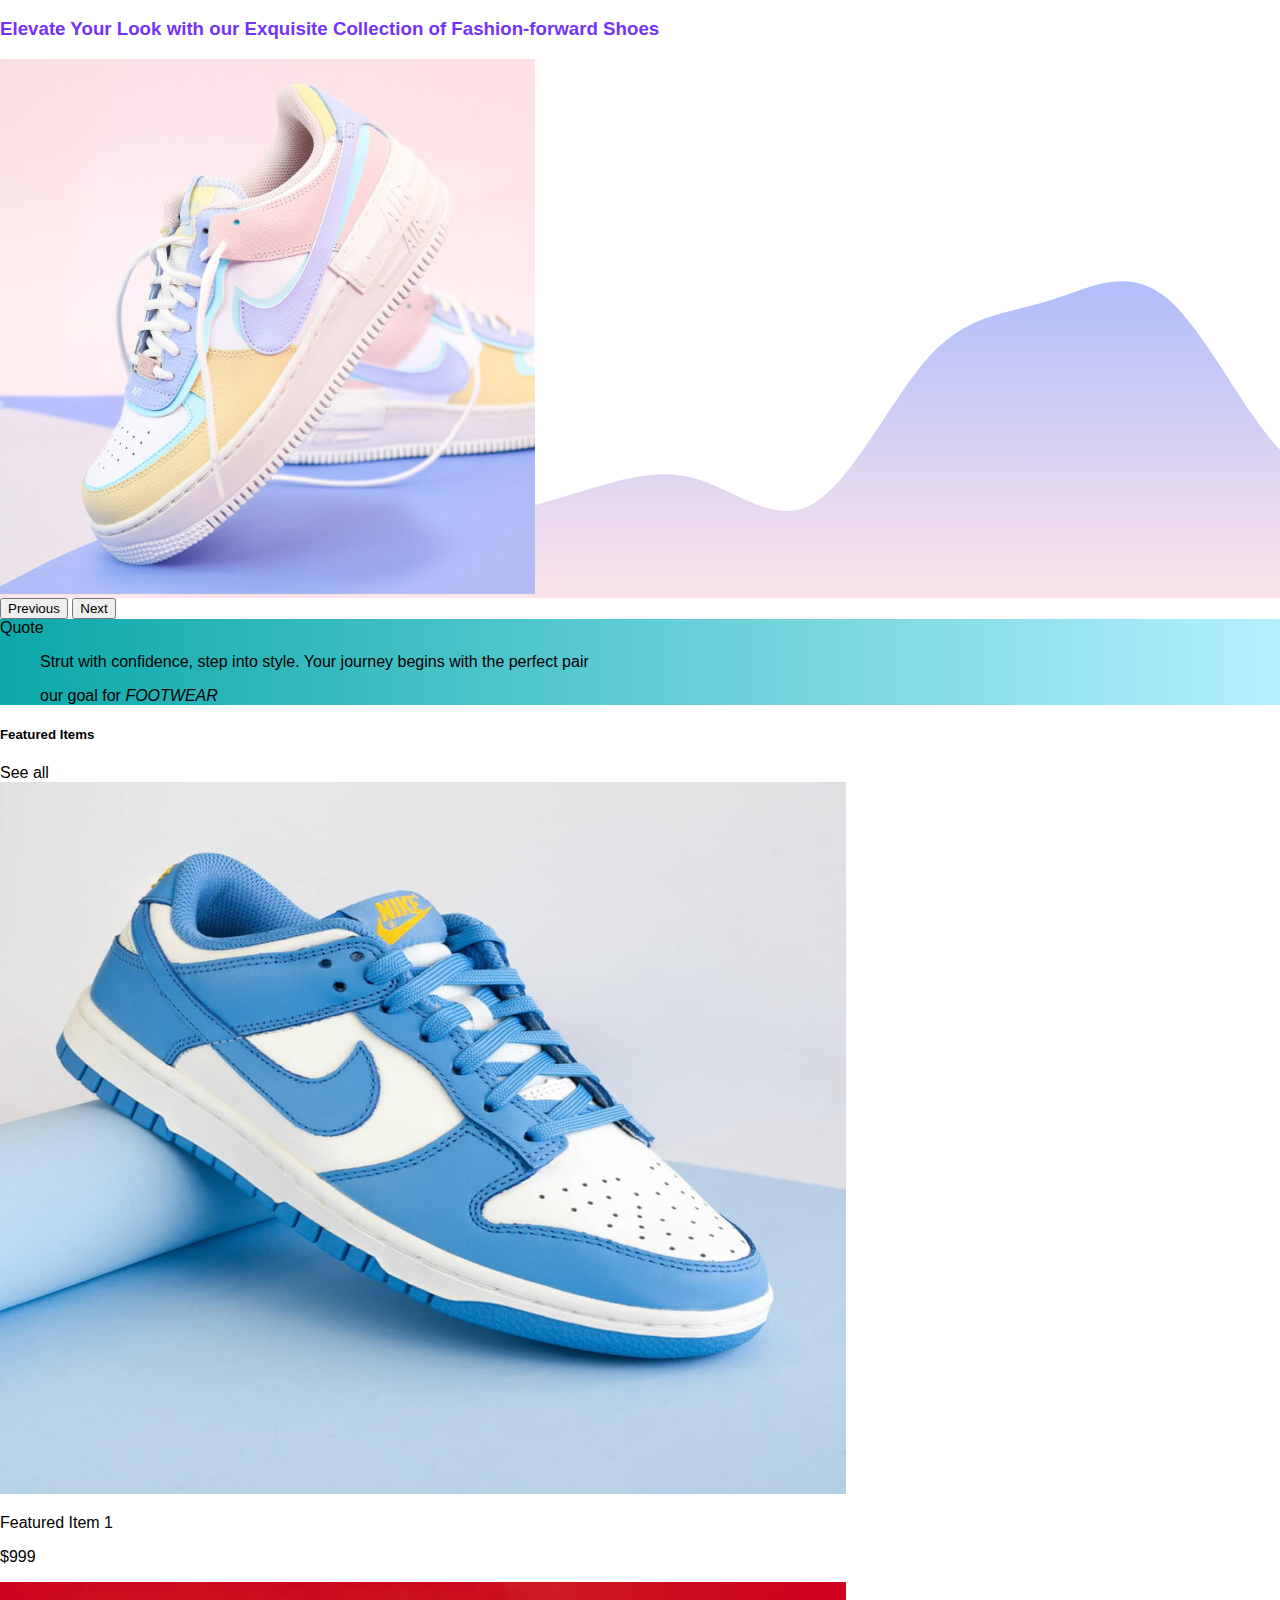
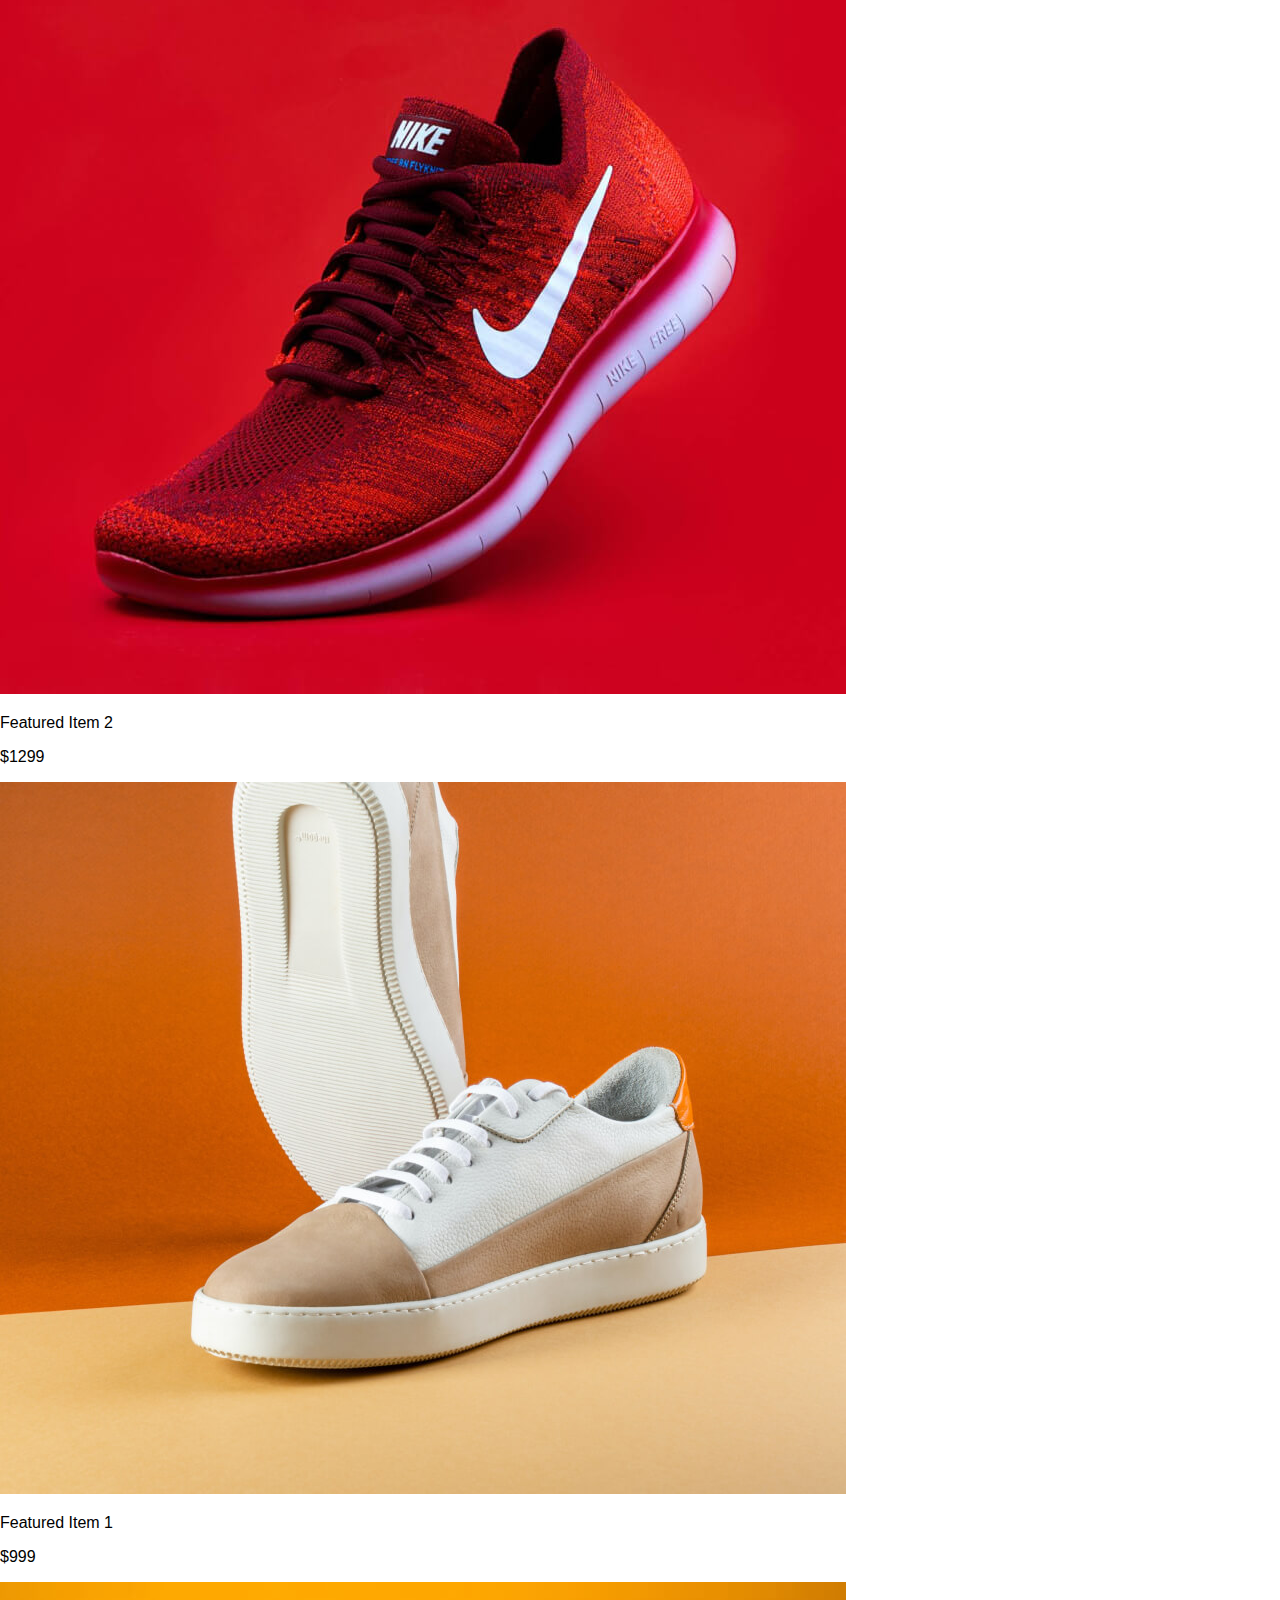
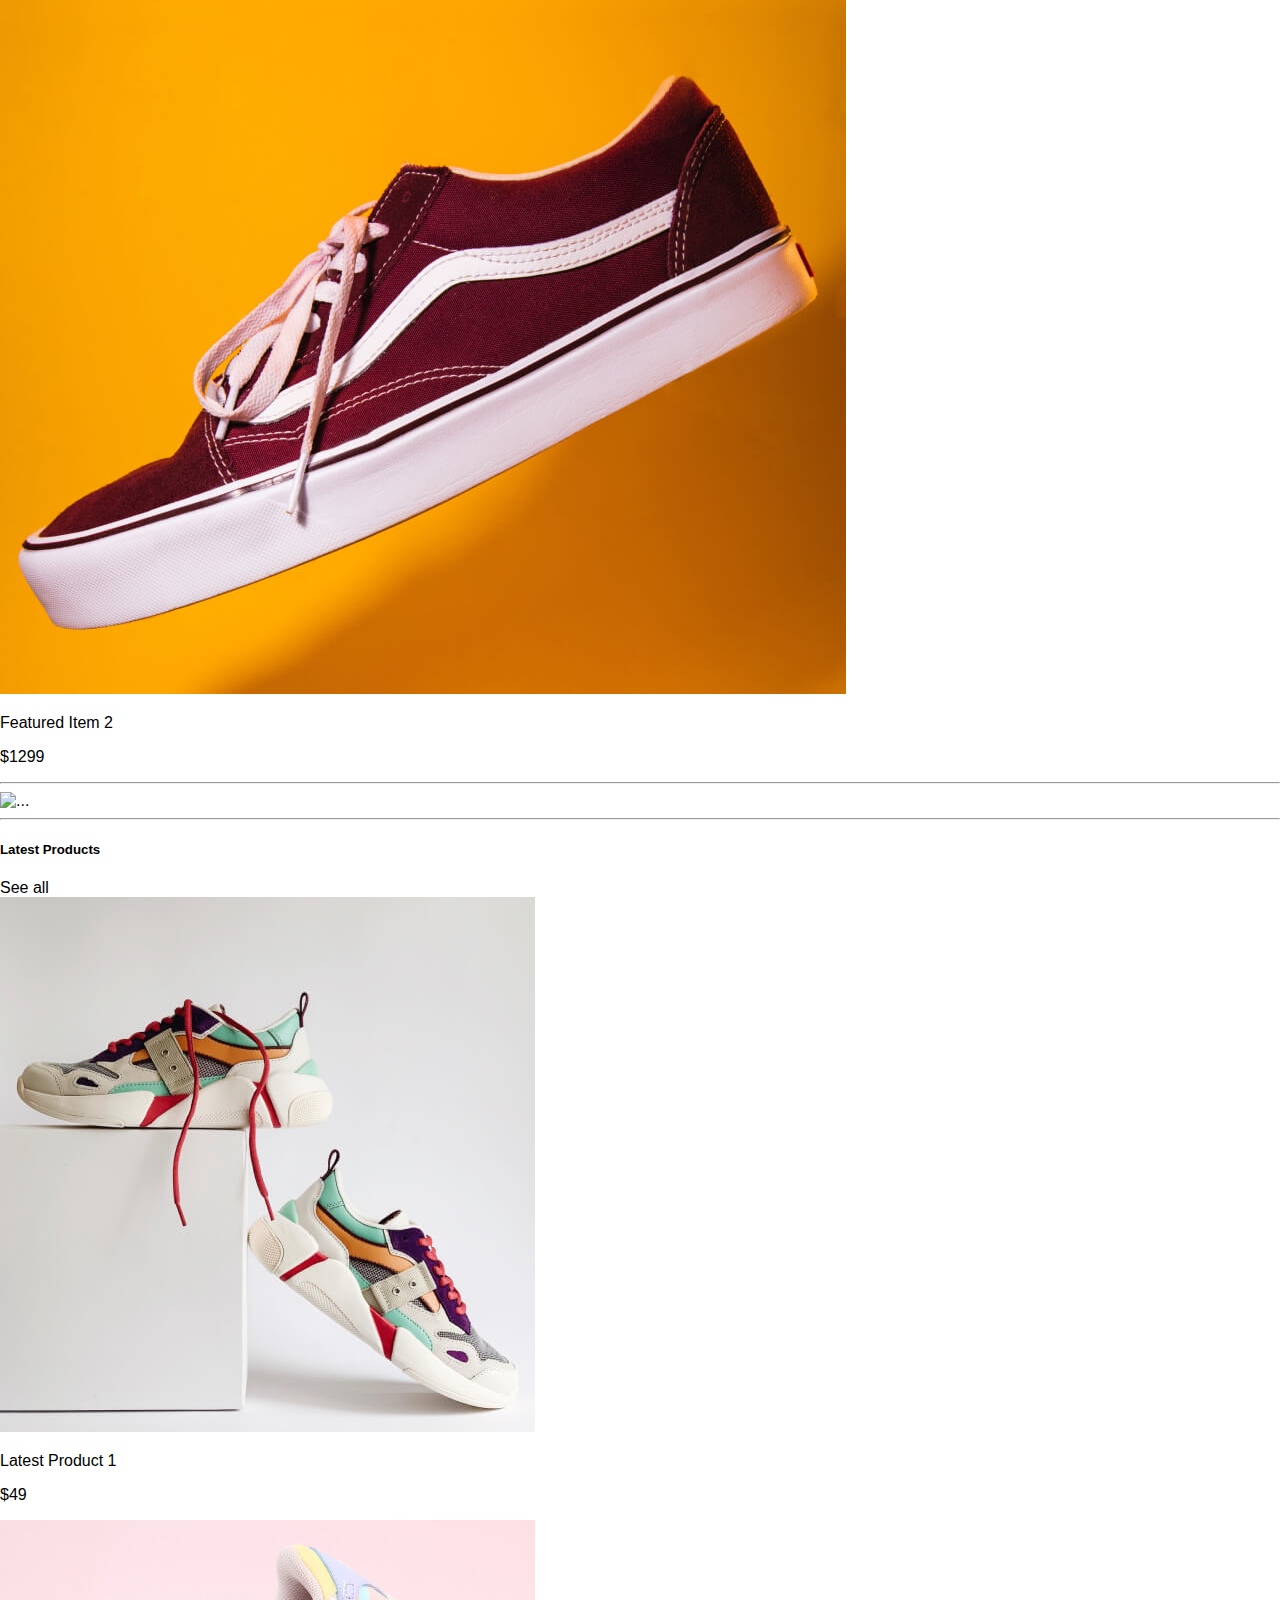
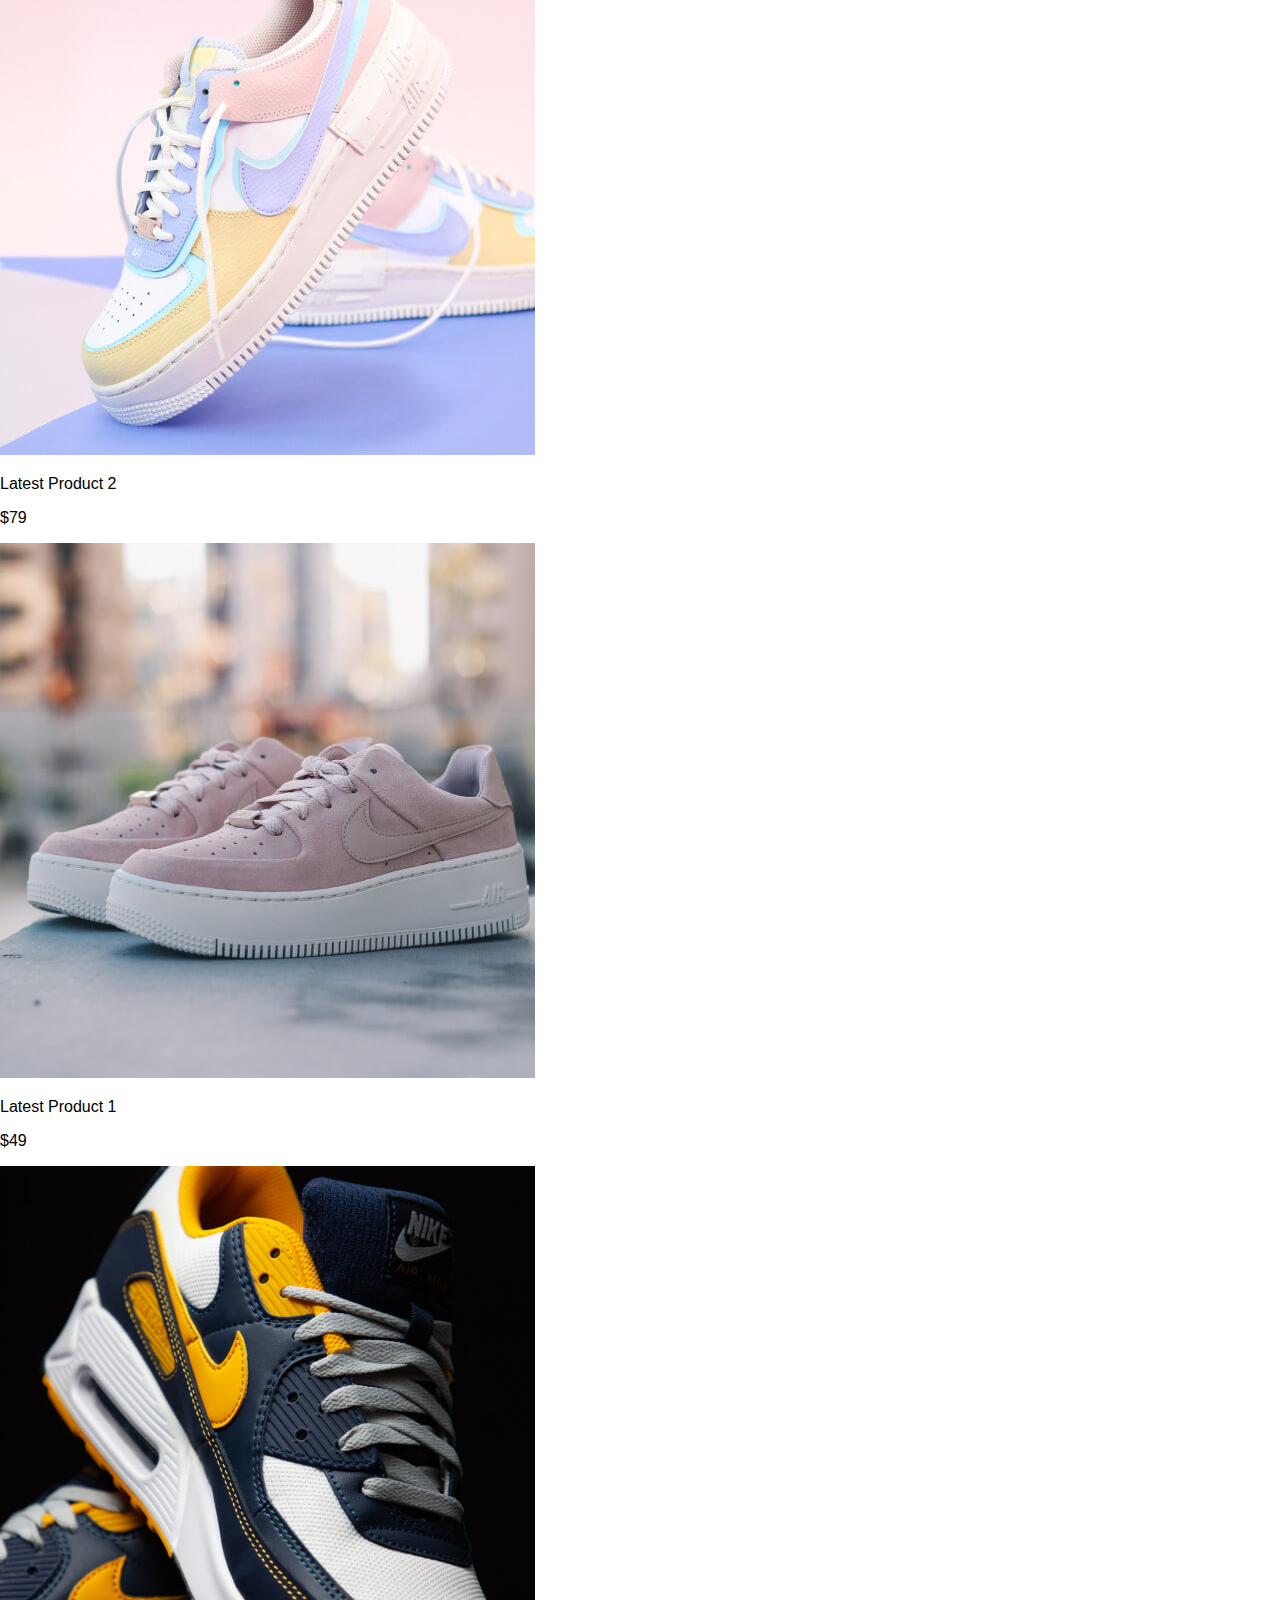
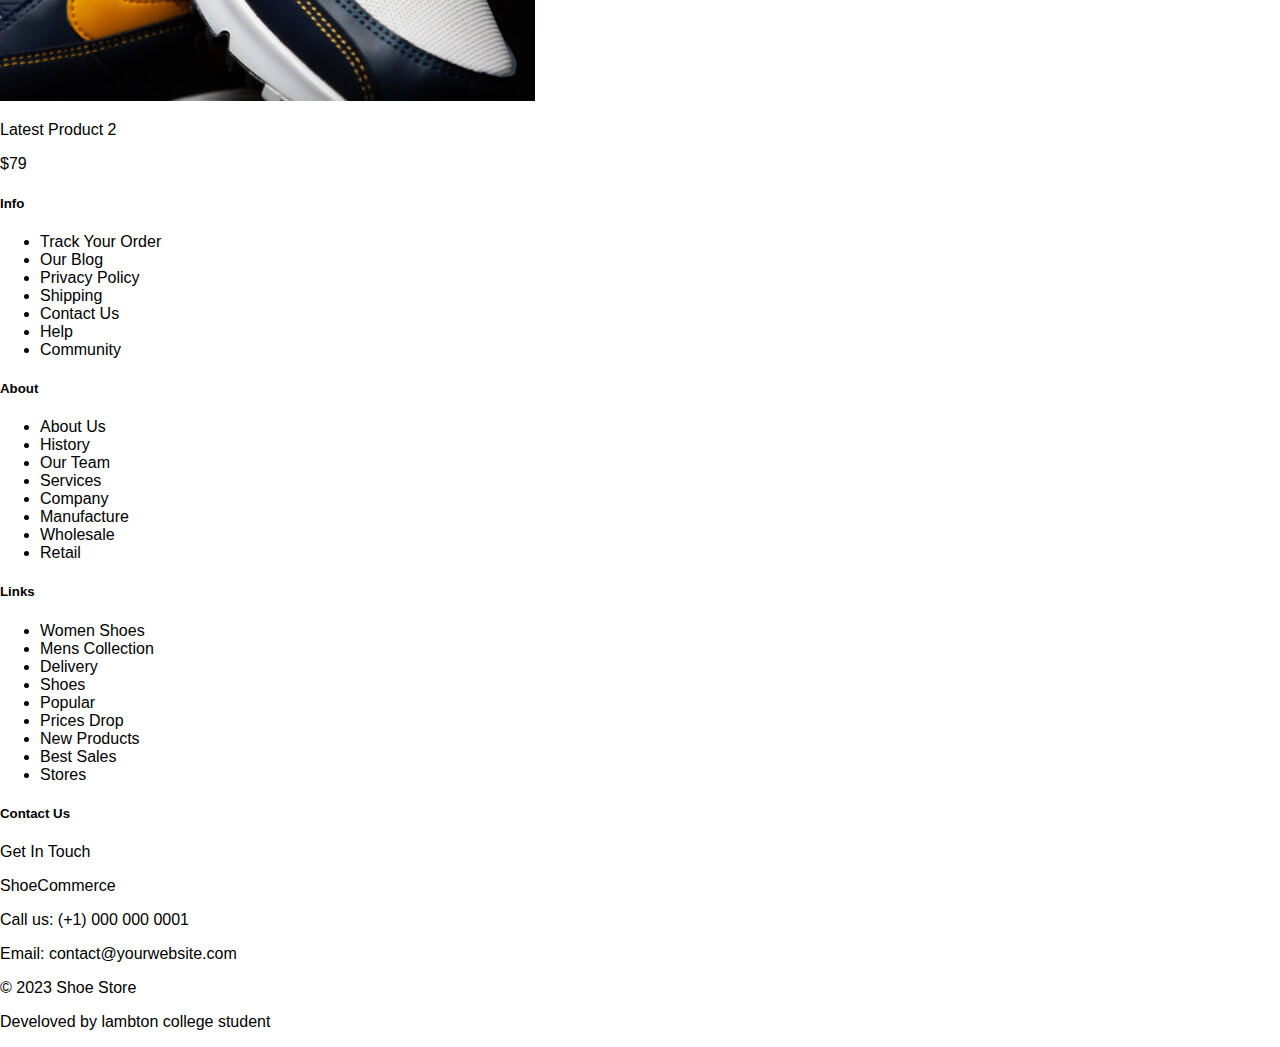
==== commit 202e6241: "header and footer for men and woman" ====
--- a/index.html
+++ b/index.html
@@ -3,13 +3,13 @@
   <head>
     <meta charset="UTF-8" />
     <meta name="viewport" content="width=device-width, initial-scale=1.0" />
-    <link rel="stylesheet" href="style.css" />
     <link
       href="https://cdn.jsdelivr.net/npm/bootstrap@5.3.2/dist/css/bootstrap.min.css"
       rel="stylesheet"
       integrity="sha384-T3c6CoIi6uLrA9TneNEoa7RxnatzjcDSCmG1MXxSR1GAsXEV/Dwwykc2MPK8M2HN"
       crossorigin="anonymous"
     />
+    <link rel="stylesheet" href="style.css" />
     <title>shoeccomerce</title>
   </head>
 
@@ -196,9 +196,7 @@
       </div>
     </section>  
     <!-- *************************** lastest end ****************************** -->
-
-    <!-- Add a link to the bootstrap CDN in the head section of your HTML document -->
-<link rel="stylesheet" href="https://stackpath.bootstrapcdn.com/bootstrap/5.0.0/css/bootstrap.min.css">
+ <!-- *************************** Footer start ****************************** -->
 
 <!-- Use the bootstrap grid system to divide the footer into four columns -->
 <footer class="footer bg-dark text-white mt-4 py-4">
@@ -268,11 +266,7 @@
     </div>
   </div>
 </footer>
-
-
-    <!-- <footer>
-      <p>&copy; 2023 Shoe Store</p>
-    </footer> -->
+ <!-- *************************** Footer end ****************************** -->
     <script
       src="https://cdn.jsdelivr.net/npm/bootstrap@5.3.2/dist/js/bootstrap.bundle.min.js"
       integrity="sha384-C6RzsynM9kWDrMNeT87bh95OGNyZPhcTNXj1NW7RuBCsyN/o0jlpcV8Qyq46cDfL"
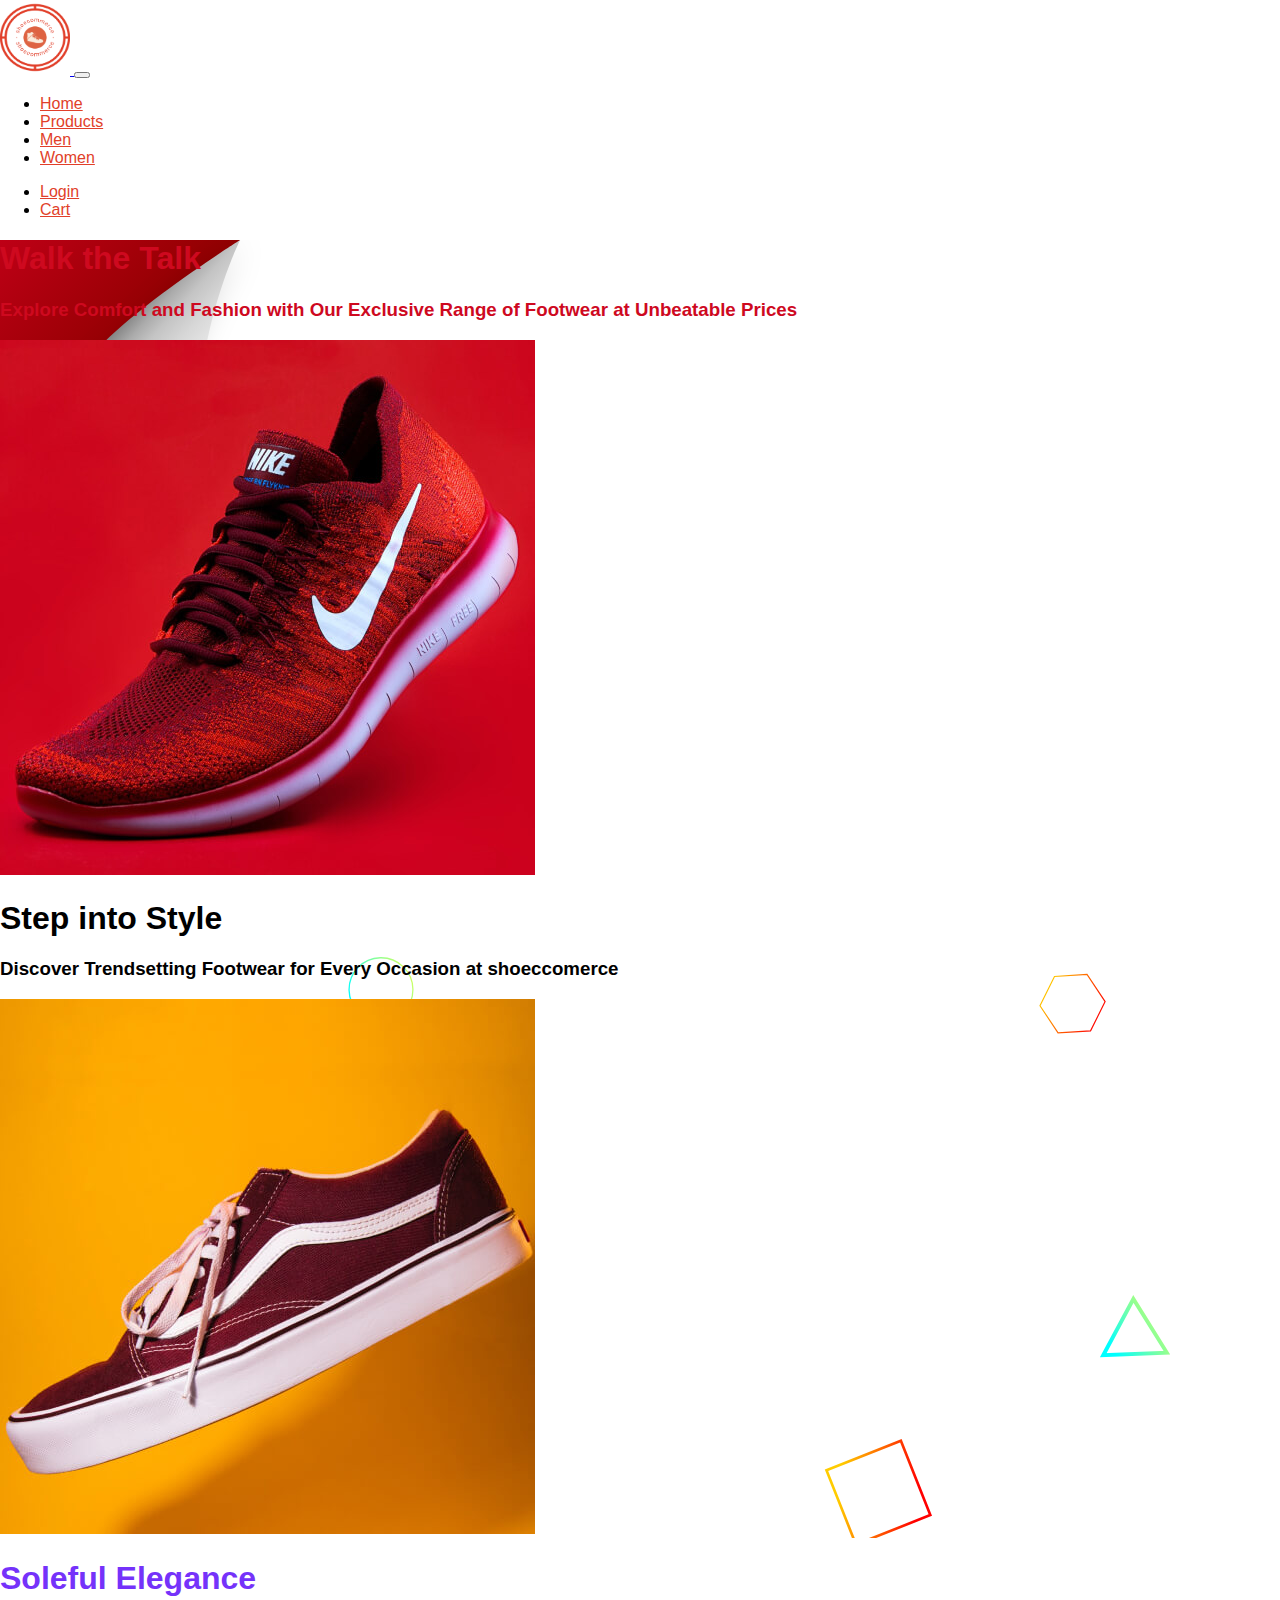
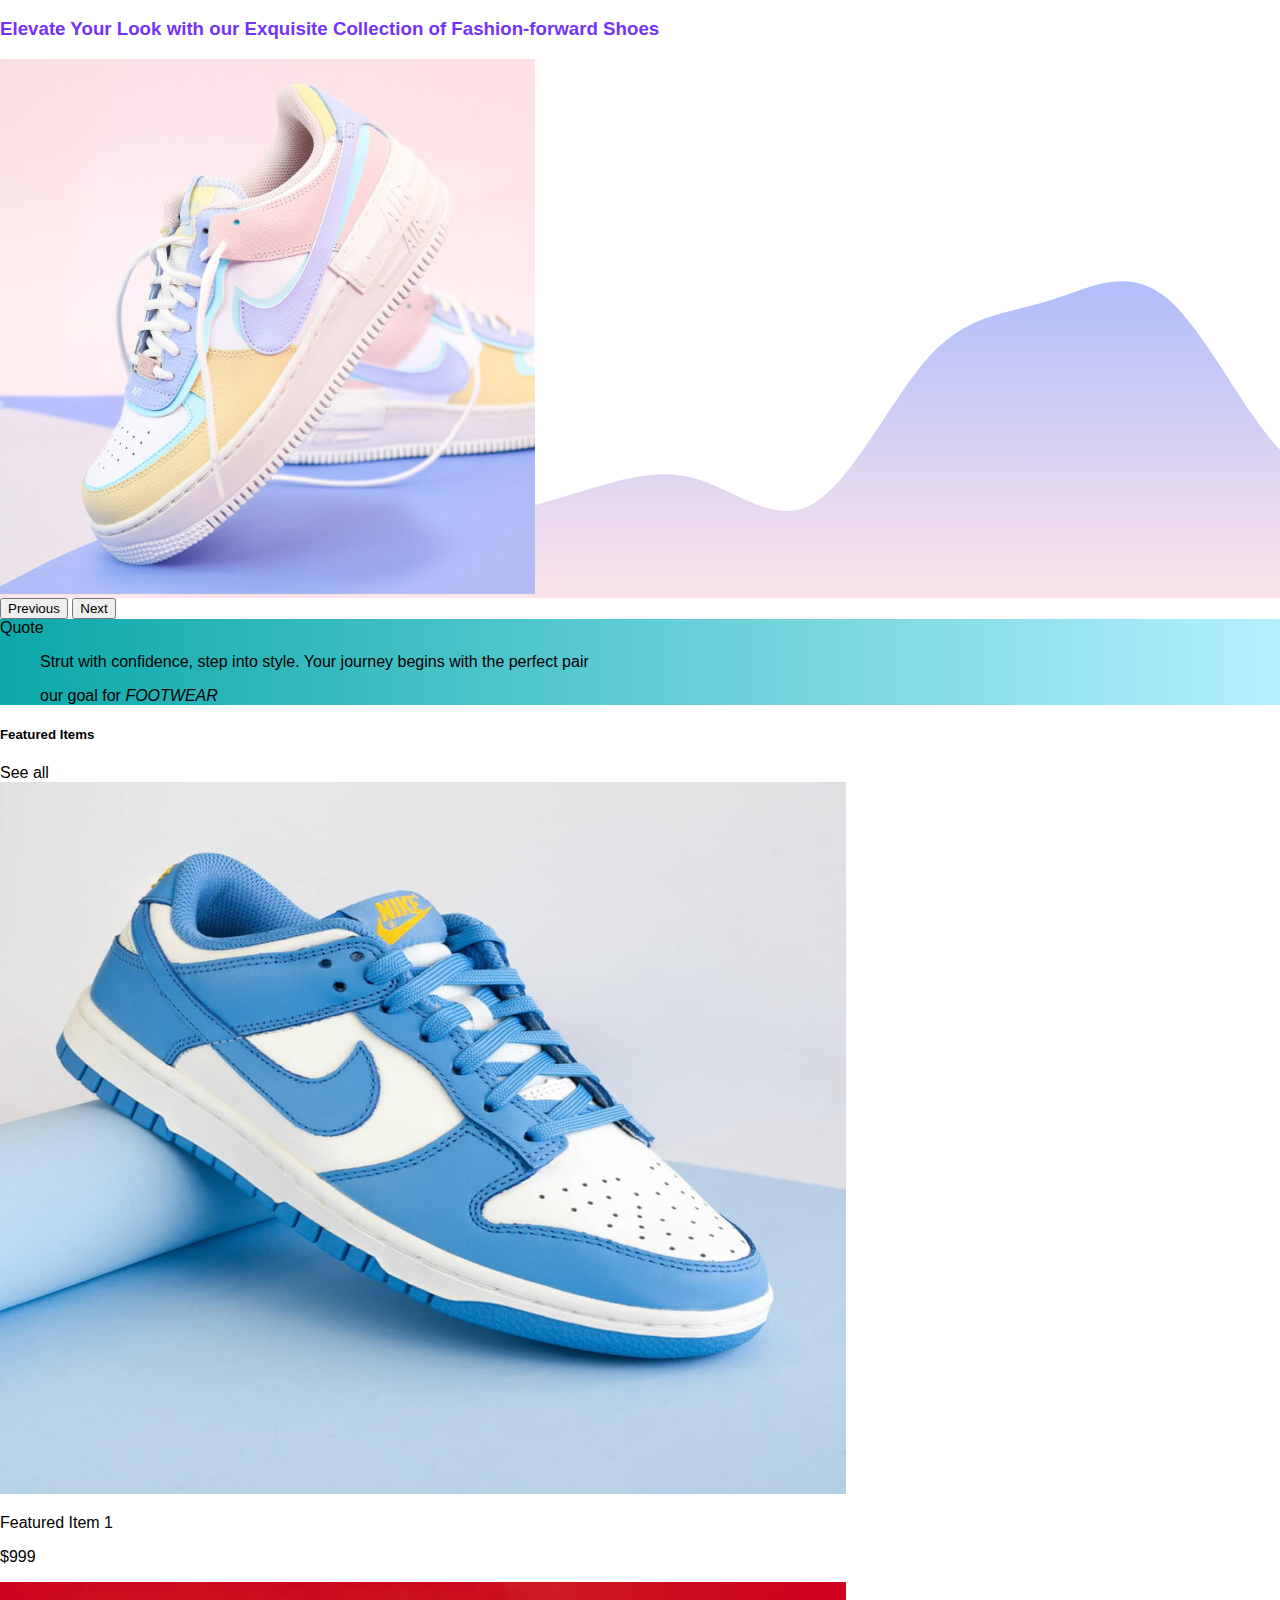
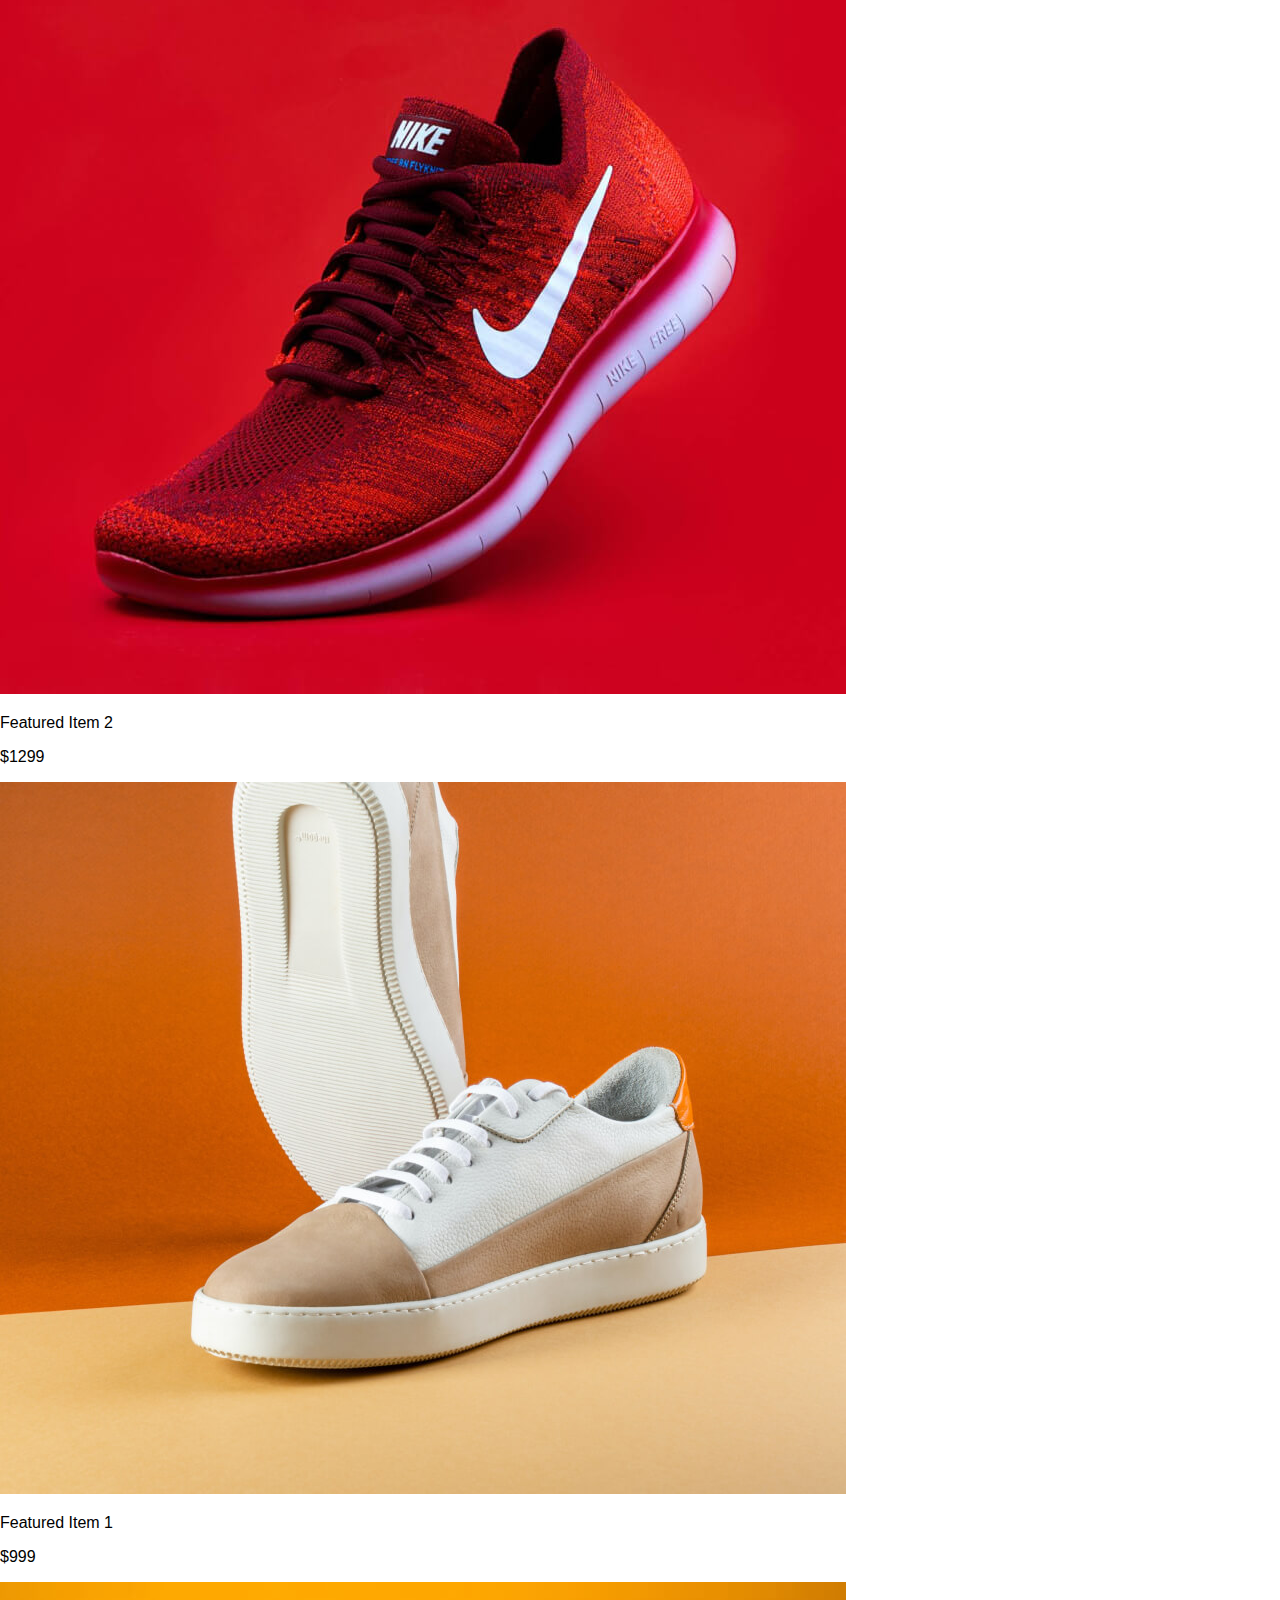
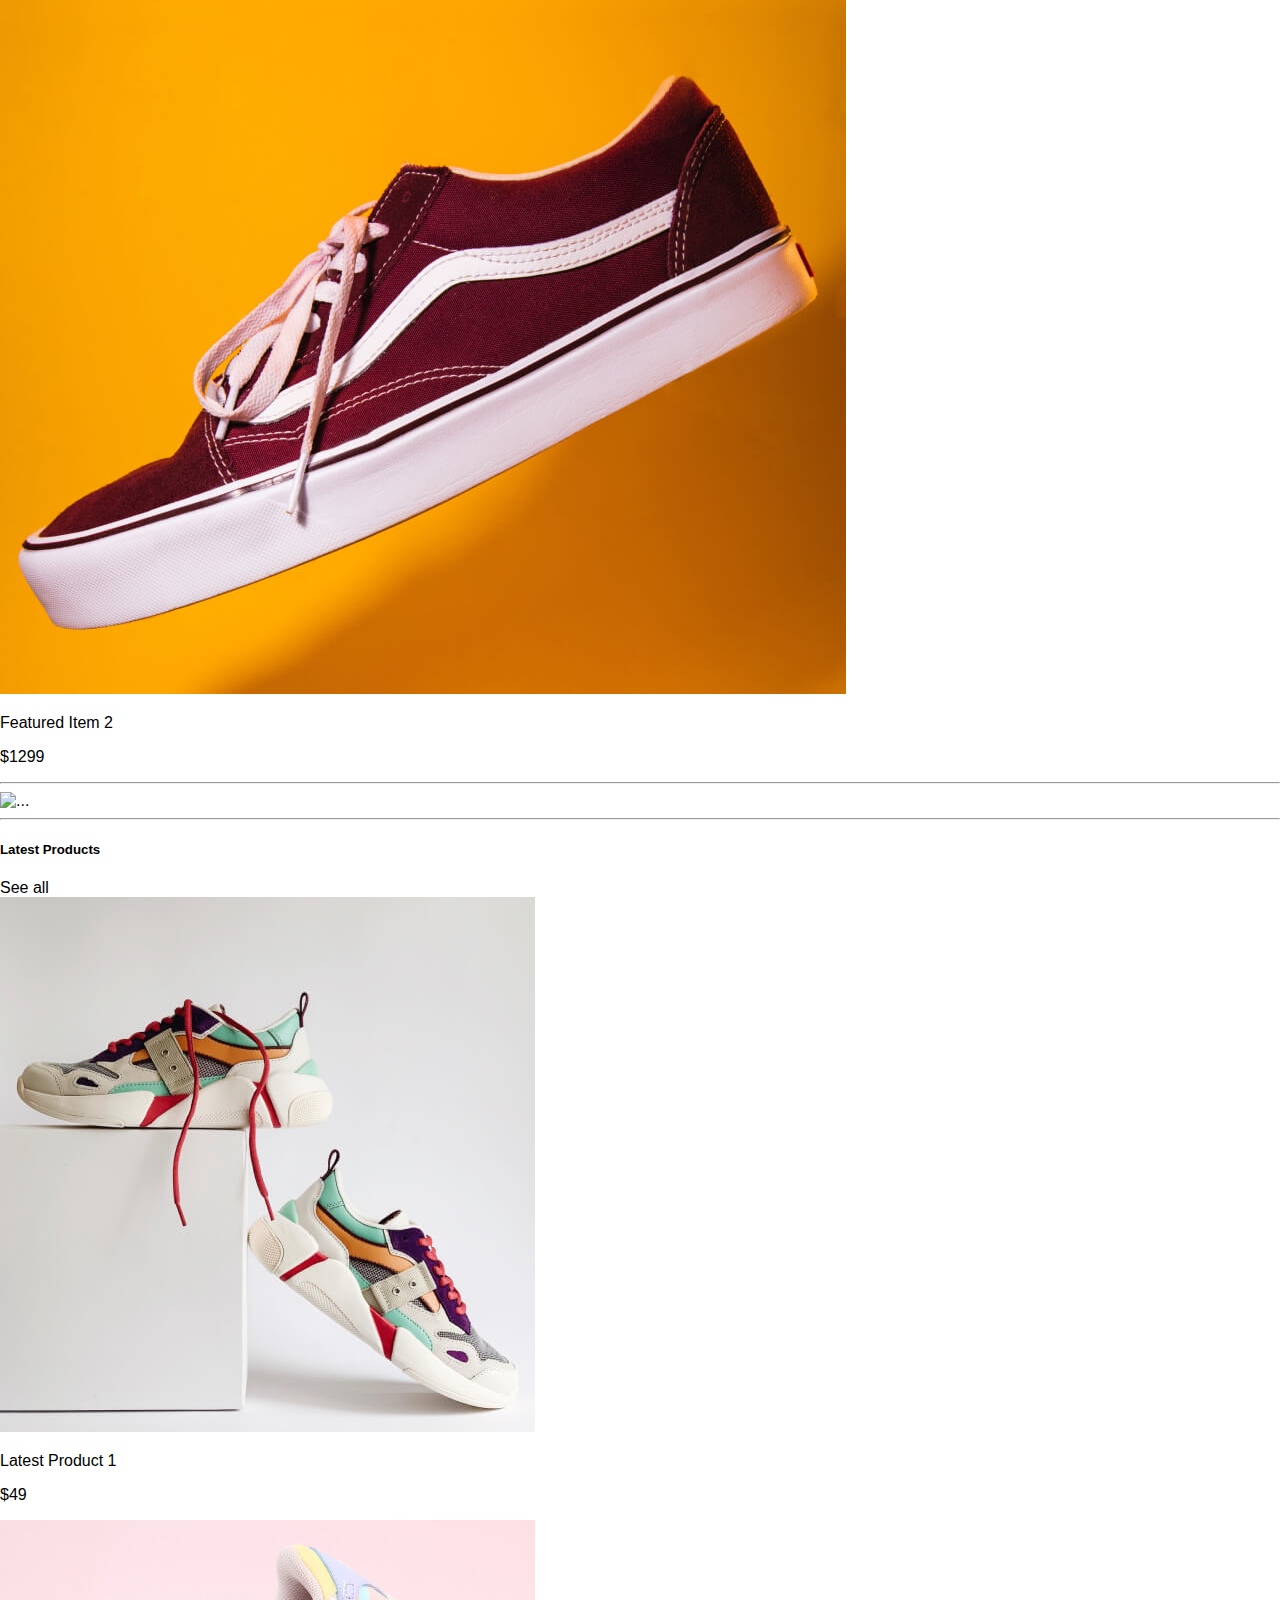
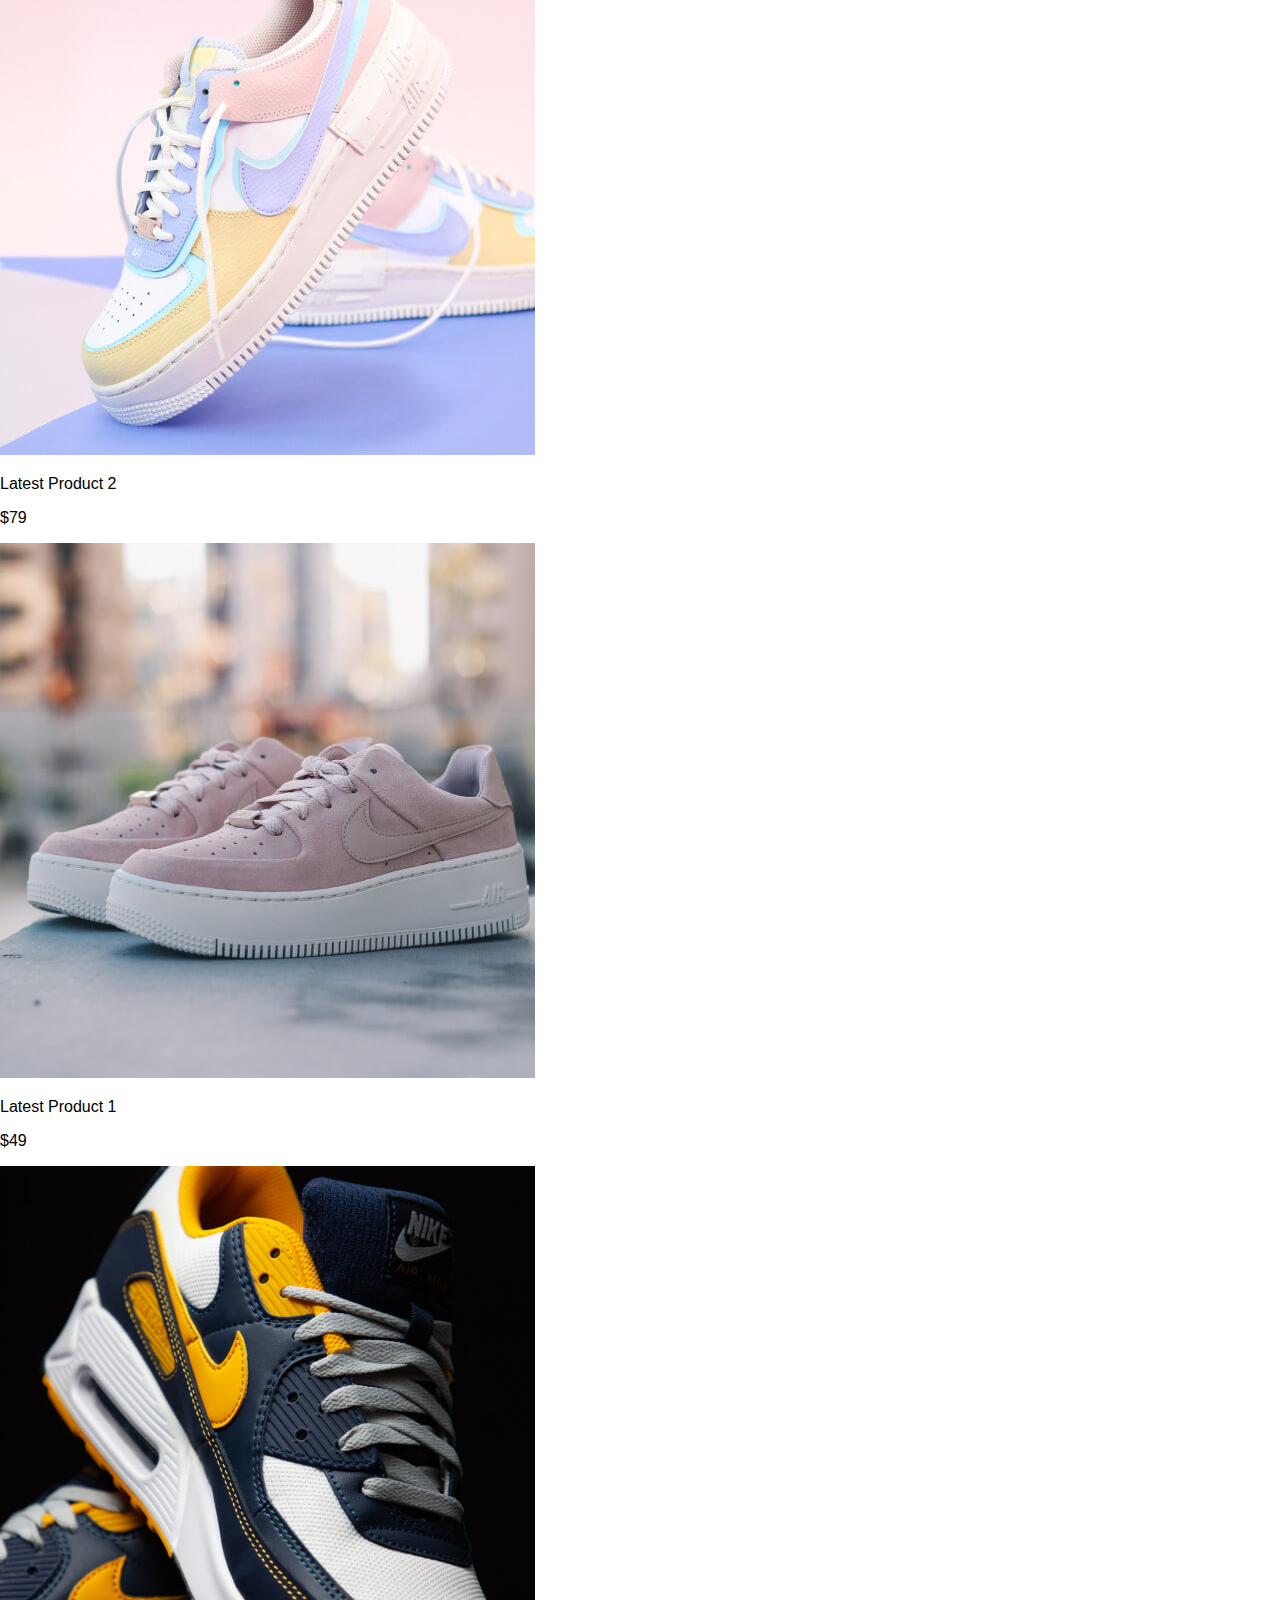
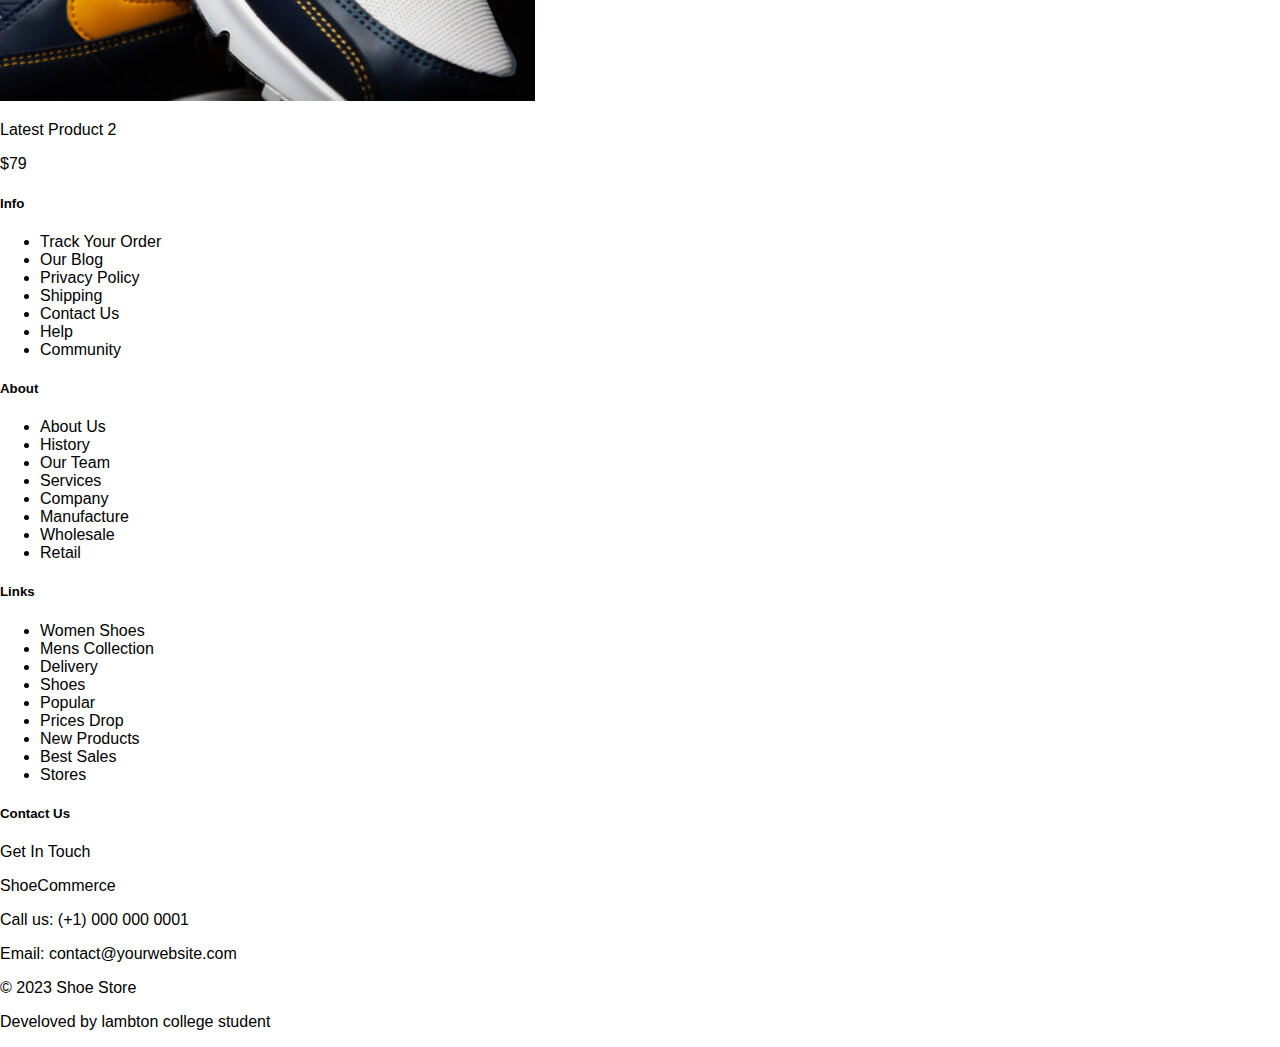
==== commit deaeb338: "Added login and search by speeech" ====
--- a/index.html
+++ b/index.html
@@ -14,7 +14,6 @@
   </head>
 
   <body>
-
     <!-- *************************** header *********************************** -->
     <header>
       <!-- *************************** nav bar *********************************** -->
@@ -41,21 +40,21 @@
                 <a class="nav-link" aria-current="page" href="#">Home</a>
               </li>
               <li class="nav-item">
-                <a class="nav-link" href="#">Features</a>
-              </li>
-              <li class="nav-item">
-                <a class="nav-link" href="./mens.html">Men</a>
-              </li>
-              <li class="nav-item">
-                <a class="nav-link" href="./womens.html">Women</a>
+                <a class="nav-link" href="./Products/products.html">Products</a>
+              </li>
+              <li class="nav-item">
+                <a class="nav-link" href="./men/mens.html">Men</a>
+              </li>
+              <li class="nav-item">
+                <a class="nav-link" href="./women/womens.html">Women</a>
               </li>
             </ul>
             <ul class="d-flex navbar-nav mb-2 mb-lg-0">
               <li class="nav-item">
-                <a class="nav-link" href="#">Login</a>
-              </li>
-              <li class="nav-item">
-                <a class="nav-link" href="#">Cart</a>
+                <a class="nav-link" href="./Login/login.html">Login</a>
+              </li>
+              <li class="nav-item">
+                <a class="nav-link" href="./Cart/cart.html">Cart</a>
               </li>
             </ul>
           </div>
@@ -73,25 +72,38 @@
     >
       <div class="carousel-inner container">
         <div id="caro-3" class="carousel-item active">
-            <div class="row d-flex flex-column-reverse flex-md-row justify-content-evenly align-items-center">
-                <div class="col-md-4 col-lg-4 p-md-3">
-                  <div class="card-body" style="color: #CE091F;">
-                    <h1 class="my-2 text-nowrap text-center text-md-start">Walk the Talk</h1>
-                    <h3 class="my-3 text-center text-md-start">Explore Comfort and Fashion with Our Exclusive Range of Footwear at Unbeatable Prices</h3>
-                  </div>
-                </div>
-                <div class="col-10 col-md-5 col-lg-4">
-                  <img src="./img/carousel/card-item3.jpg" class="rounded w-100" alt="...">
-                </div>
+          <div
+            class="row d-flex flex-column-reverse flex-md-row justify-content-evenly align-items-center"
+          >
+            <div class="col-md-4 col-lg-4 p-md-3">
+              <div class="card-body" style="color: #ce091f">
+                <h1 class="my-2 text-nowrap text-center text-md-start">
+                  Walk the Talk
+                </h1>
+                <h3 class="my-3 text-center text-md-start">
+                  Explore Comfort and Fashion with Our Exclusive Range of
+                  Footwear at Unbeatable Prices
+                </h3>
               </div>
-          </div>
+            </div>
+            <div class="col-10 col-md-5 col-lg-4">
+              <img
+                src="./img/carousel/card-item3.jpg"
+                class="rounded w-100"
+                alt="..."
+              />
+            </div>
+          </div>
+        </div>
         <div id="caro-1" class="carousel-item">
           <div
             class="row d-flex flex-column-reverse flex-md-row justify-content-evenly align-items-center"
           >
             <div class="col-md-4 col-lg-4 p-md-3">
               <div class="card-body text-warning">
-                <h1 class="my-2 text-warning text-nowrap text-center text-md-start">
+                <h1
+                  class="my-2 text-warning text-nowrap text-center text-md-start"
+                >
                   Step into Style
                 </h1>
                 <h3 class="my-3 text-center text-md-start">
@@ -110,20 +122,29 @@
           </div>
         </div>
         <div id="caro-2" class="carousel-item">
-            <div class="row d-flex flex-column-reverse flex-md-row justify-content-evenly align-items-center">
-                  
-                <div class="col-md-4 col-lg-4 p-md-3">
-                  <div style="color: #7532FA;" class="card-body">
-                    <h1 class="my-2 text-nowrap text-center text-md-start">Soleful Elegance</h1>
-                    <h3 class="my-3 text-center text-md-start">Elevate Your Look with our Exquisite Collection of Fashion-forward Shoes</h3>
-                  </div>
-                </div>
-                <div class="col-10 col-md-5 col-lg-4">
-                  <img src="./img/carousel/card-item2.jpg" class="rounded w-100" alt="...">
-                </div>
+          <div
+            class="row d-flex flex-column-reverse flex-md-row justify-content-evenly align-items-center"
+          >
+            <div class="col-md-4 col-lg-4 p-md-3">
+              <div style="color: #7532fa" class="card-body">
+                <h1 class="my-2 text-nowrap text-center text-md-start">
+                  Soleful Elegance
+                </h1>
+                <h3 class="my-3 text-center text-md-start">
+                  Elevate Your Look with our Exquisite Collection of
+                  Fashion-forward Shoes
+                </h3>
               </div>
-          </div>
-          
+            </div>
+            <div class="col-10 col-md-5 col-lg-4">
+              <img
+                src="./img/carousel/card-item2.jpg"
+                class="rounded w-100"
+                alt="..."
+              />
+            </div>
+          </div>
+        </div>
       </div>
       <button
         class="carousel-control-prev"
@@ -147,20 +168,23 @@
     <!-- *************************** Carousel end ****************************** -->
 
     <!-- *************************** Banner Start ****************************** -->
-    <section class="banner container my-3">
+    <section class="banner container my-5">
       <div class="card banner-card text-bold border border-0">
-        <div class="card-header">
-          Quote
-        </div>
+        <div class="card-header">Quote</div>
         <div class="card-body">
           <blockquote class="blockquote mb-0 fw-semibold">
-            <p>Strut with confidence, step into style. Your journey begins with the perfect pair</p>
-            <footer class="blockquote-footer">our goal for <cite title="Source Title">FOOTWEAR</cite></footer>
+            <p>
+              Strut with confidence, step into style. Your journey begins with
+              the perfect pair
+            </p>
+            <footer class="blockquote-footer">
+              our goal for <cite title="Source Title">FOOTWEAR</cite>
+            </footer>
           </blockquote>
         </div>
       </div>
     </section>
-      
+
     <!-- *************************** Banner end ****************************** -->
     <!-- *************************** Feature Start ****************************** -->
     <section class="feature container">
@@ -171,17 +195,16 @@
       <div class="row row-cols-2 row-cols-md-4 g-4" id="featuredItems">
         <!-- Featured items will be dynamically added here -->
       </div>
-    </section>   
-    
+    </section>
+
     <!-- *************************** Feature end ****************************** -->
 
     <!-- *************************** another banner start ****************************** -->
     <section class="container my-5">
-      <hr>
-      <img src="./img/single-image.jpg" class="img-fluid" alt="...">
-      <hr>
+      <hr />
+      <img src="./img/single-image.jpg" class="img-fluid" alt="..." />
+      <hr />
     </section>
-    
 
     <!-- *************************** another banner ends ****************************** -->
 
@@ -194,79 +217,82 @@
       <div class="row row-cols-2 row-cols-md-4 g-4" id="latestProducts">
         <!-- Latest products will be dynamically added here -->
       </div>
-    </section>  
+    </section>
     <!-- *************************** lastest end ****************************** -->
- <!-- *************************** Footer start ****************************** -->
-
-<!-- Use the bootstrap grid system to divide the footer into four columns -->
-<footer class="footer bg-dark text-white mt-4 py-4">
-  <div class="container">
-    <div class="row">
-      <div class="col-md-3 col-sm-12">
-        <div class="footer-info">
-          <h5>Info</h5>
-          <ul class="list-unstyled">
-            <li>Track Your Order</li>
-            <li>Our Blog</li>
-            <li>Privacy Policy</li>
-            <li>Shipping</li>
-            <li>Contact Us</li>
-            <li>Help</li>
-            <li>Community</li>
-          </ul>
-        </div>
-      </div>
-
-      <div class="col-md-3 col-sm-12">
-        <div class="footer-about">
-          <h5>About</h5>
-          <ul class="list-unstyled">
-            <li>About Us</li>
-            <li>History</li>
-            <li>Our Team</li>
-            <li>Services</li>
-            <li>Company</li>
-            <li>Manufacture</li>
-            <li>Wholesale</li>
-            <li>Retail</li>
-          </ul>
-        </div>
-      </div>
-
-      <div class="col-md-3 col-sm-12">
-        <div class="footer-links">
-          <h5>Links</h5>
-          <ul class="list-unstyled">
-            <li>Women Shoes</li>
-            <li>Mens Collection</li>
-            <li>Delivery</li>
-            <li>Shoes</li>
-            <li>Popular</li>
-            <li>Prices Drop</li>
-            <li>New Products</li>
-            <li>Best Sales</li>
-            <li>Stores</li>
-          </ul>
-        </div>
-      </div>
-
-      <div class="col-md-3 col-sm-12">
-        <div class="footer-contact">
-          <h5>Contact Us</h5>
-          <p>Get In Touch</p>
-          <p>ShoeCommerce</p>
-          <p>Call us: (+1) 000 000 0001</p>
-          <p>Email: contact@yourwebsite.com</p>
-        </div>
-      </div>
-      <div class="d-flex justify-content-between mt-4">
-        <p>&copy; 2023 Shoe Store</p>
-        <p><span class="text-grey">Develoved by</span> lambton college student</p>
-      </div>
-    </div>
-  </div>
-</footer>
- <!-- *************************** Footer end ****************************** -->
+    <!-- *************************** Footer start ****************************** -->
+
+    <!-- Use the bootstrap grid system to divide the footer into four columns -->
+    <footer class="footer bg-dark text-white mt-4 py-4">
+      <div class="container">
+        <div class="row">
+          <div class="col-md-3 col-sm-12">
+            <div class="footer-info">
+              <h5>Info</h5>
+              <ul class="list-unstyled">
+                <li>Track Your Order</li>
+                <li>Our Blog</li>
+                <li>Privacy Policy</li>
+                <li>Shipping</li>
+                <li>Contact Us</li>
+                <li>Help</li>
+                <li>Community</li>
+              </ul>
+            </div>
+          </div>
+
+          <div class="col-md-3 col-sm-12">
+            <div class="footer-about">
+              <h5>About</h5>
+              <ul class="list-unstyled">
+                <li>About Us</li>
+                <li>History</li>
+                <li>Our Team</li>
+                <li>Services</li>
+                <li>Company</li>
+                <li>Manufacture</li>
+                <li>Wholesale</li>
+                <li>Retail</li>
+              </ul>
+            </div>
+          </div>
+
+          <div class="col-md-3 col-sm-12">
+            <div class="footer-links">
+              <h5>Links</h5>
+              <ul class="list-unstyled">
+                <li>Women Shoes</li>
+                <li>Mens Collection</li>
+                <li>Delivery</li>
+                <li>Shoes</li>
+                <li>Popular</li>
+                <li>Prices Drop</li>
+                <li>New Products</li>
+                <li>Best Sales</li>
+                <li>Stores</li>
+              </ul>
+            </div>
+          </div>
+
+          <div class="col-md-3 col-sm-12">
+            <div class="footer-contact">
+              <h5>Contact Us</h5>
+              <p>Get In Touch</p>
+              <p>ShoeCommerce</p>
+              <p>Call us: (+1) 000 000 0001</p>
+              <p>Email: contact@yourwebsite.com</p>
+            </div>
+          </div>
+          <div class="d-flex justify-content-between mt-4">
+            <p>&copy; 2023 Shoe Store</p>
+            <p>
+              <span class="text-grey">Develoved by</span> lambton college
+              student
+            </p>
+          </div>
+        </div>
+      </div>
+    </footer>
+    <!-- *************************** Footer end ****************************** -->
     <script
       src="https://cdn.jsdelivr.net/npm/bootstrap@5.3.2/dist/js/bootstrap.bundle.min.js"
       integrity="sha384-C6RzsynM9kWDrMNeT87bh95OGNyZPhcTNXj1NW7RuBCsyN/o0jlpcV8Qyq46cDfL"
--- a/style.css
+++ b/style.css
@@ -59,6 +59,20 @@
 .link:hover::after {
   width: 100%;
 }
+/* product card */
+
+.blur-on-hover.blur {
+  filter: blur(1px);
+}
+
+.add-to-cart {
+  transition: opacity 0.3s ease;
+}
+
+.add-to-cart:hover {
+  opacity: 1;
+}
 
 
 
+
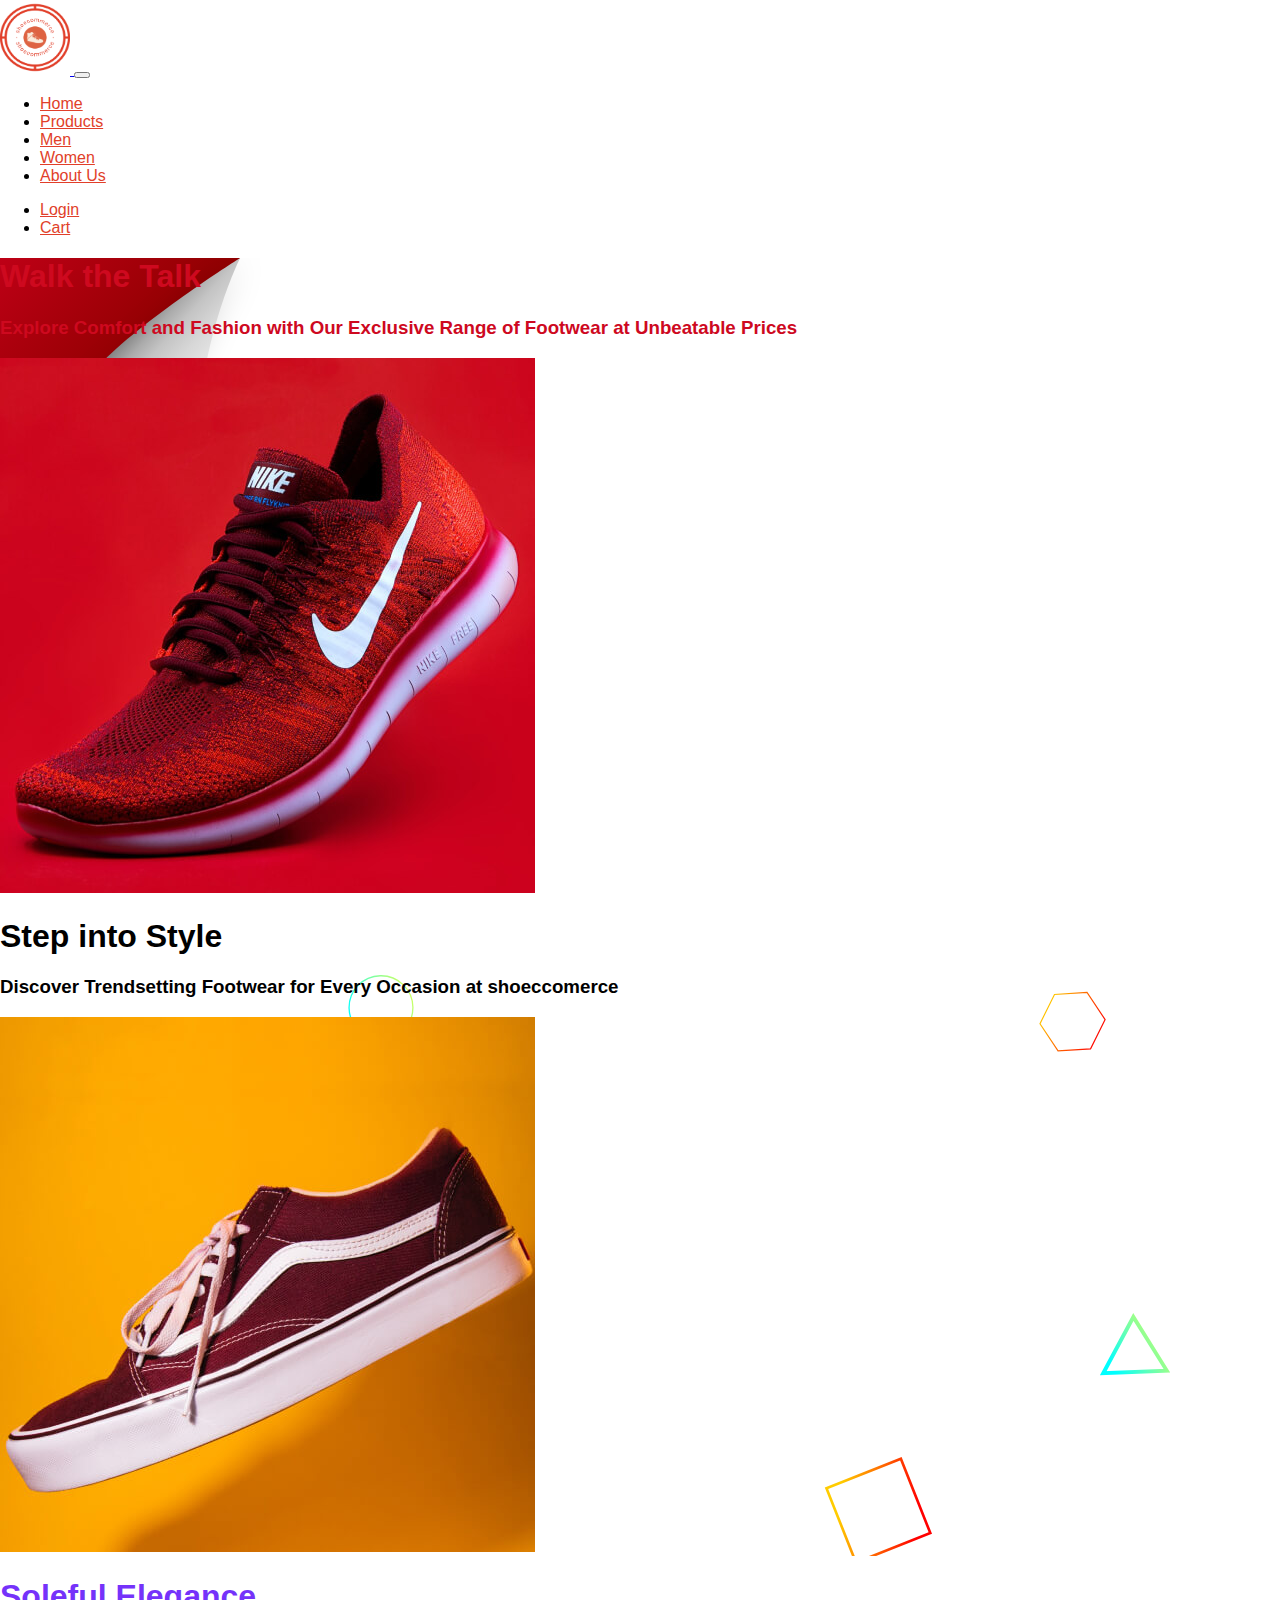
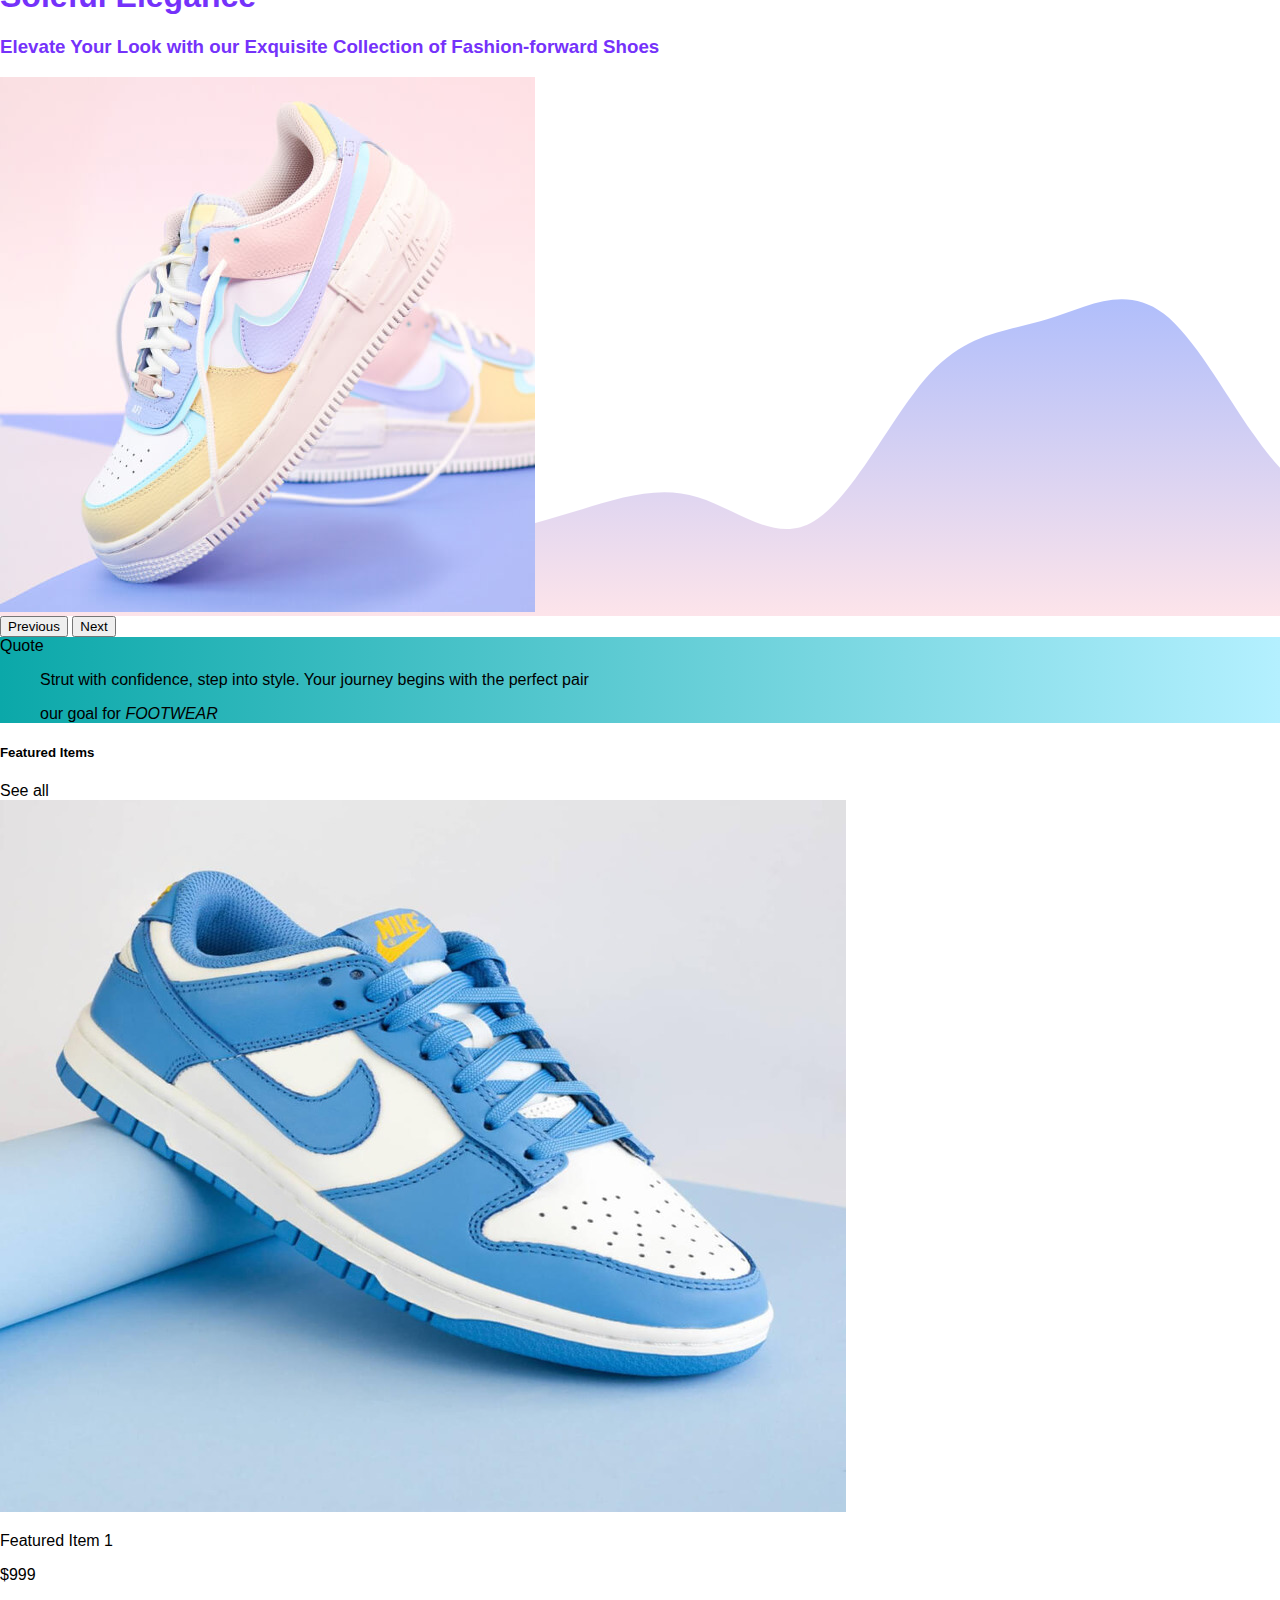
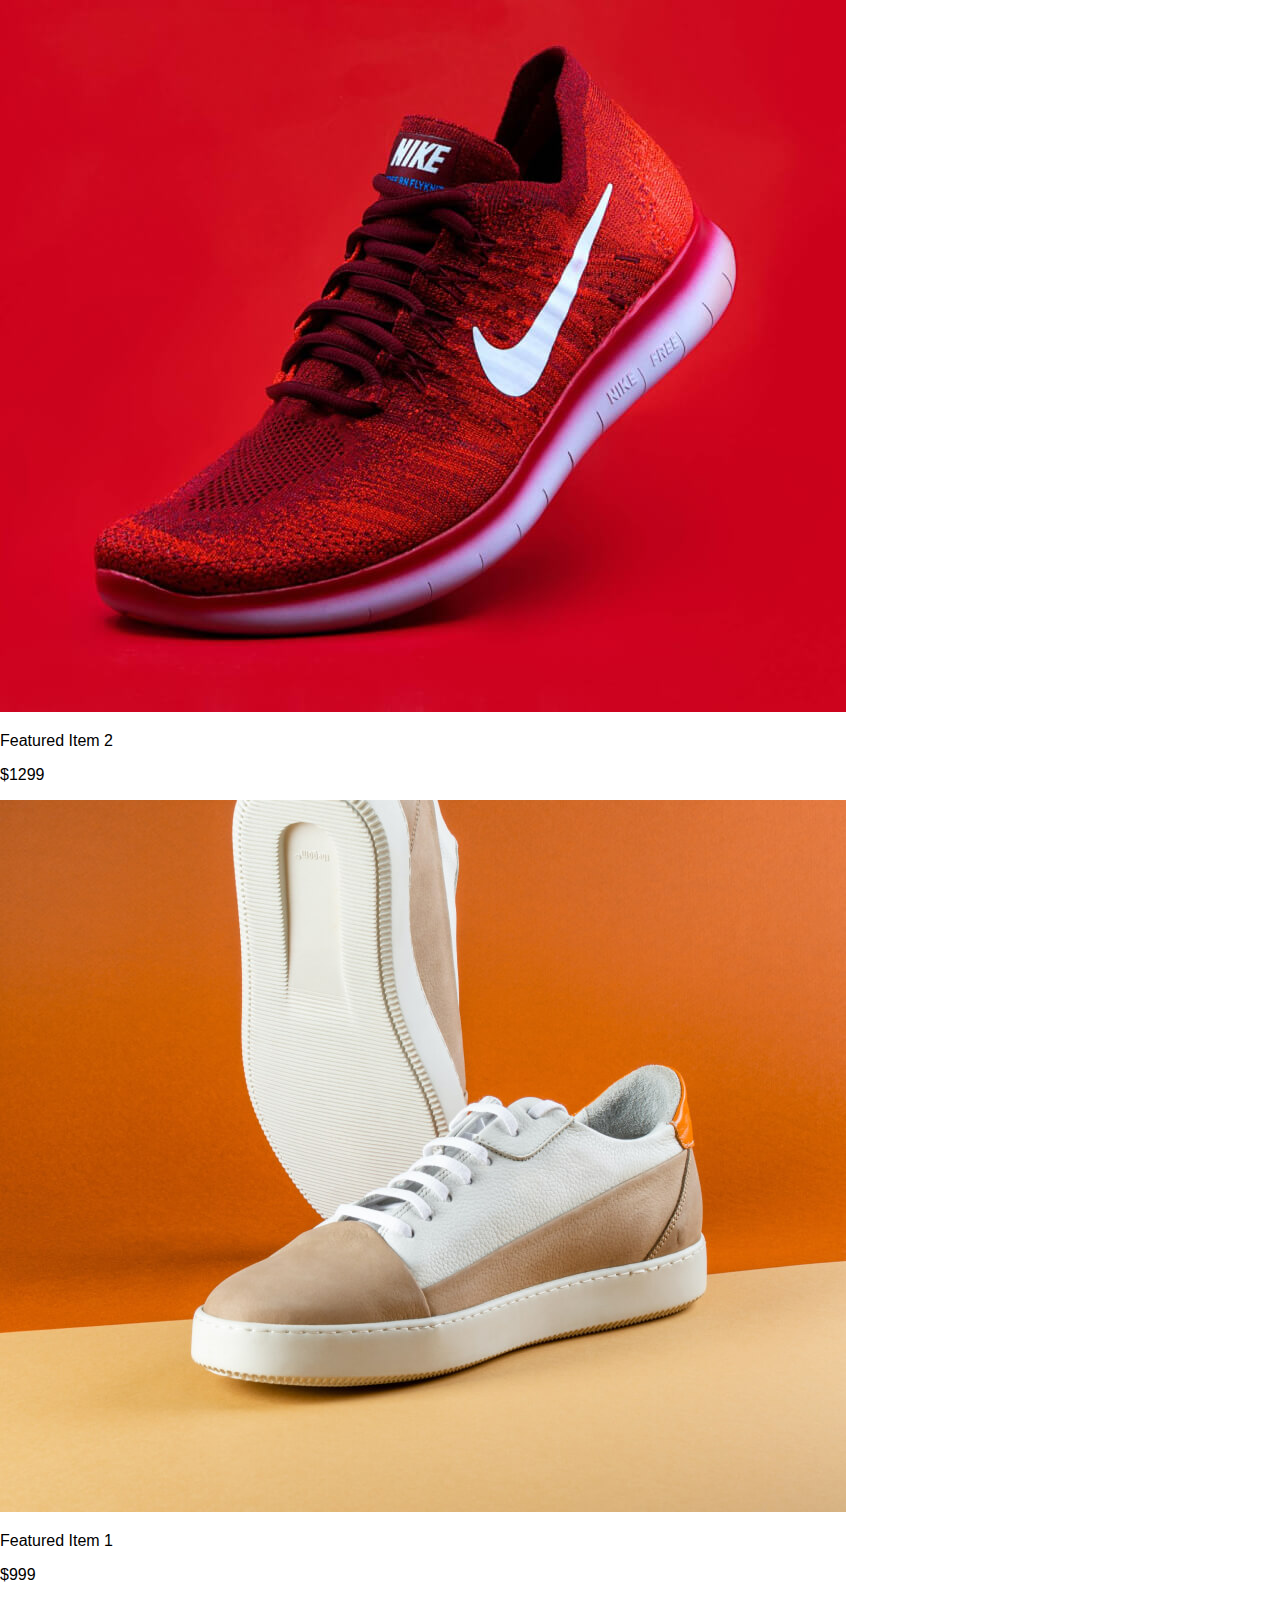
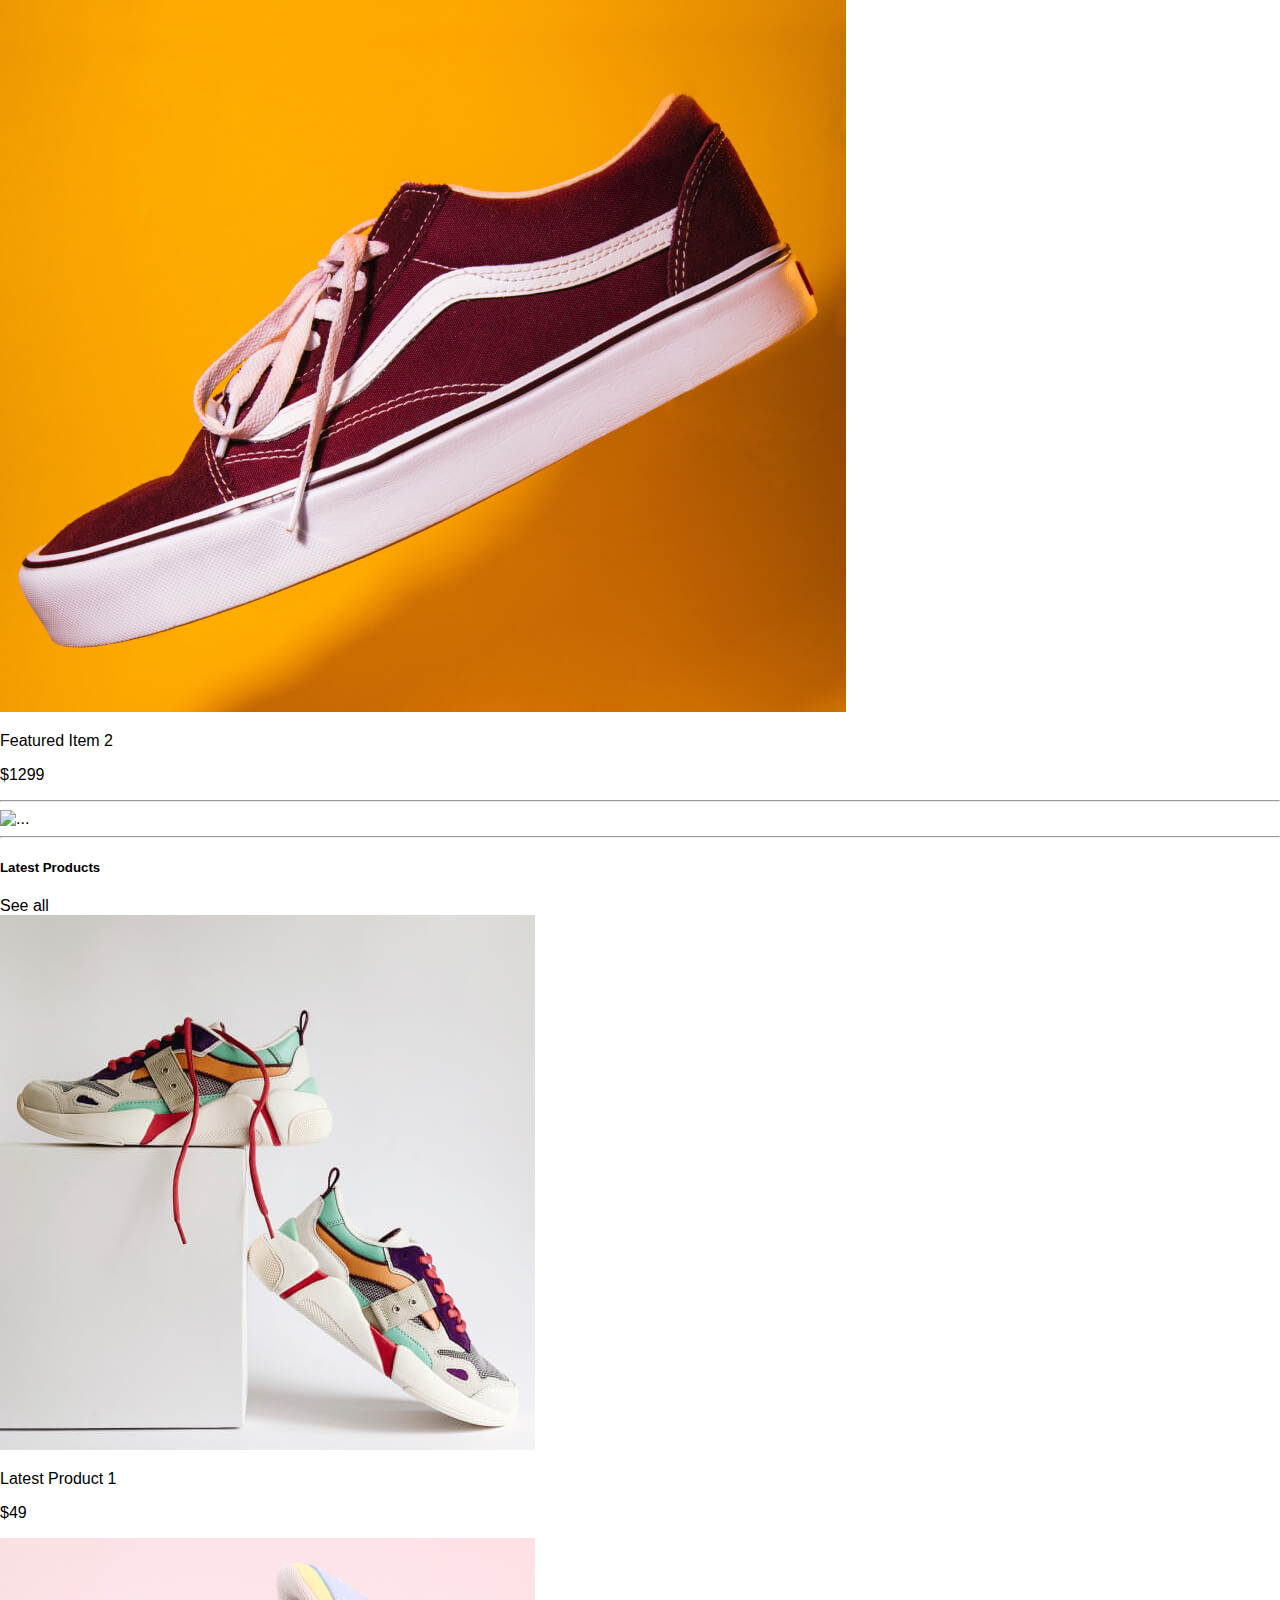
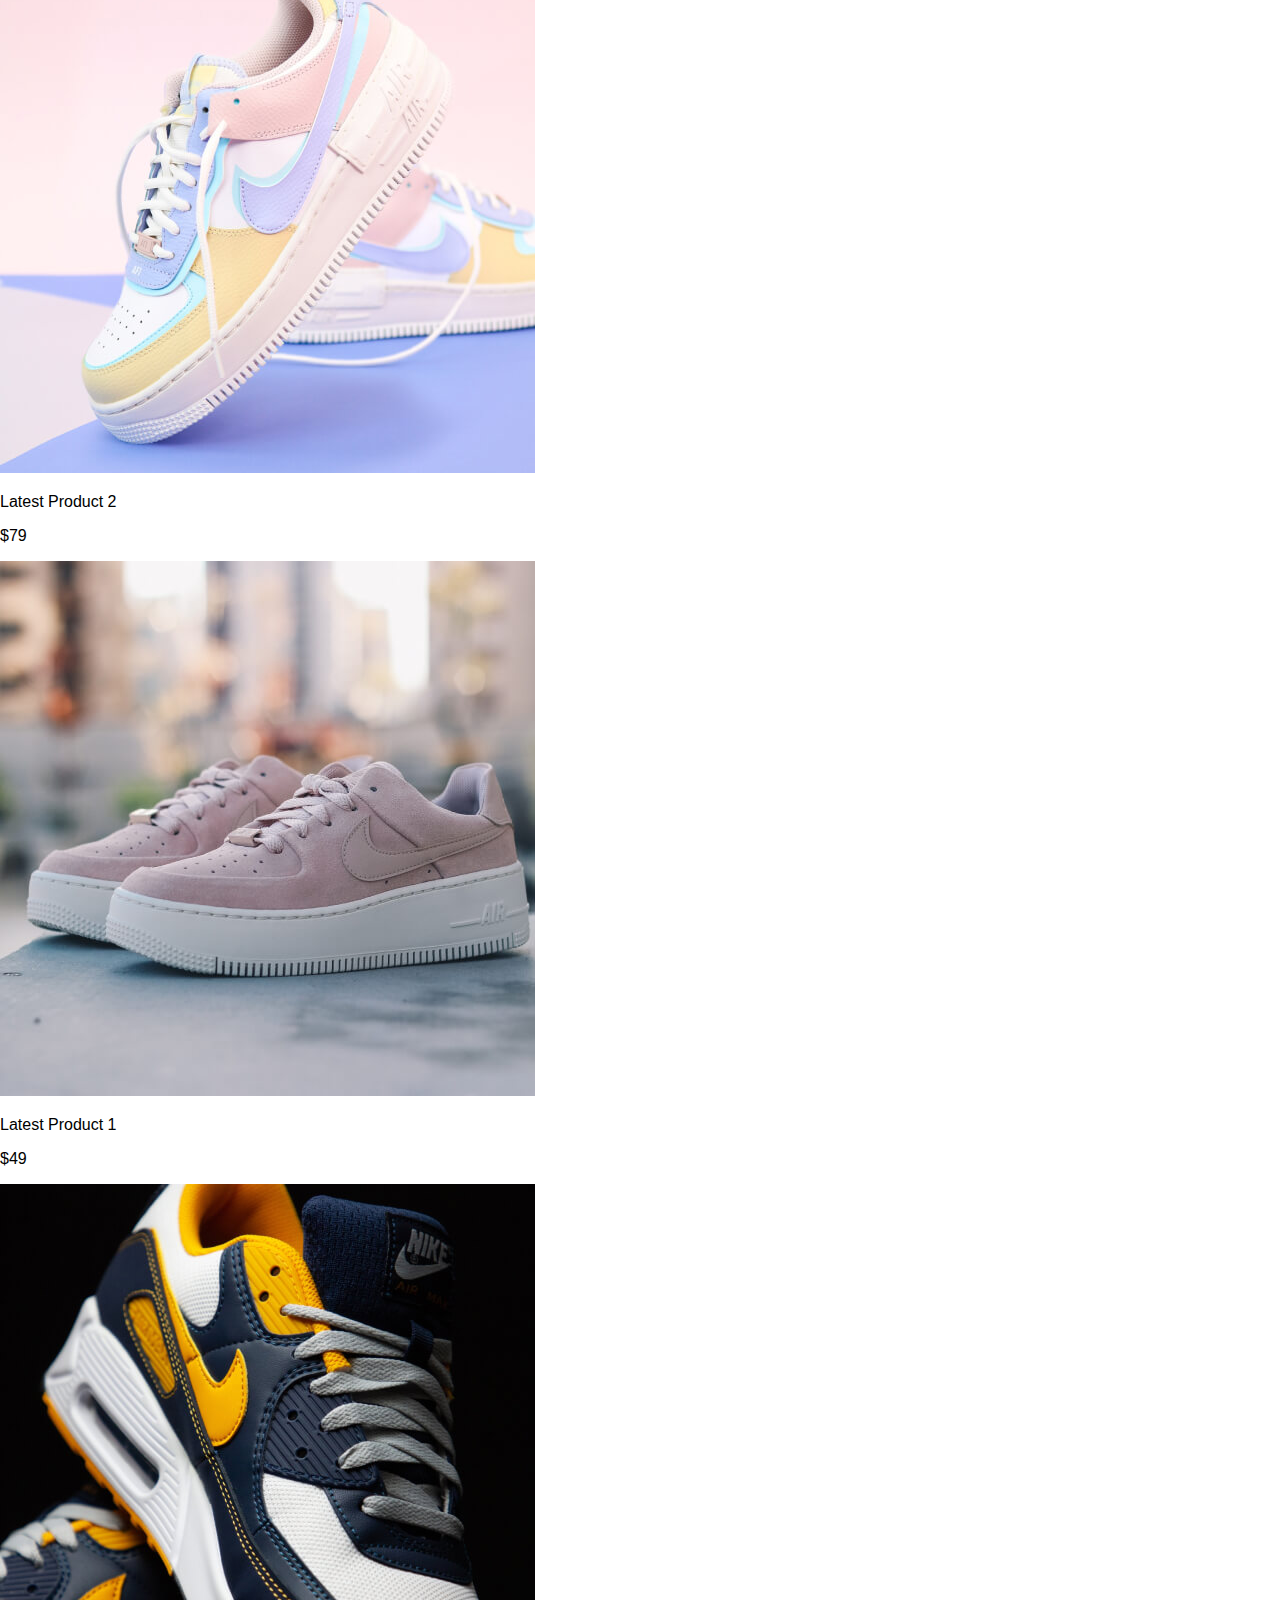
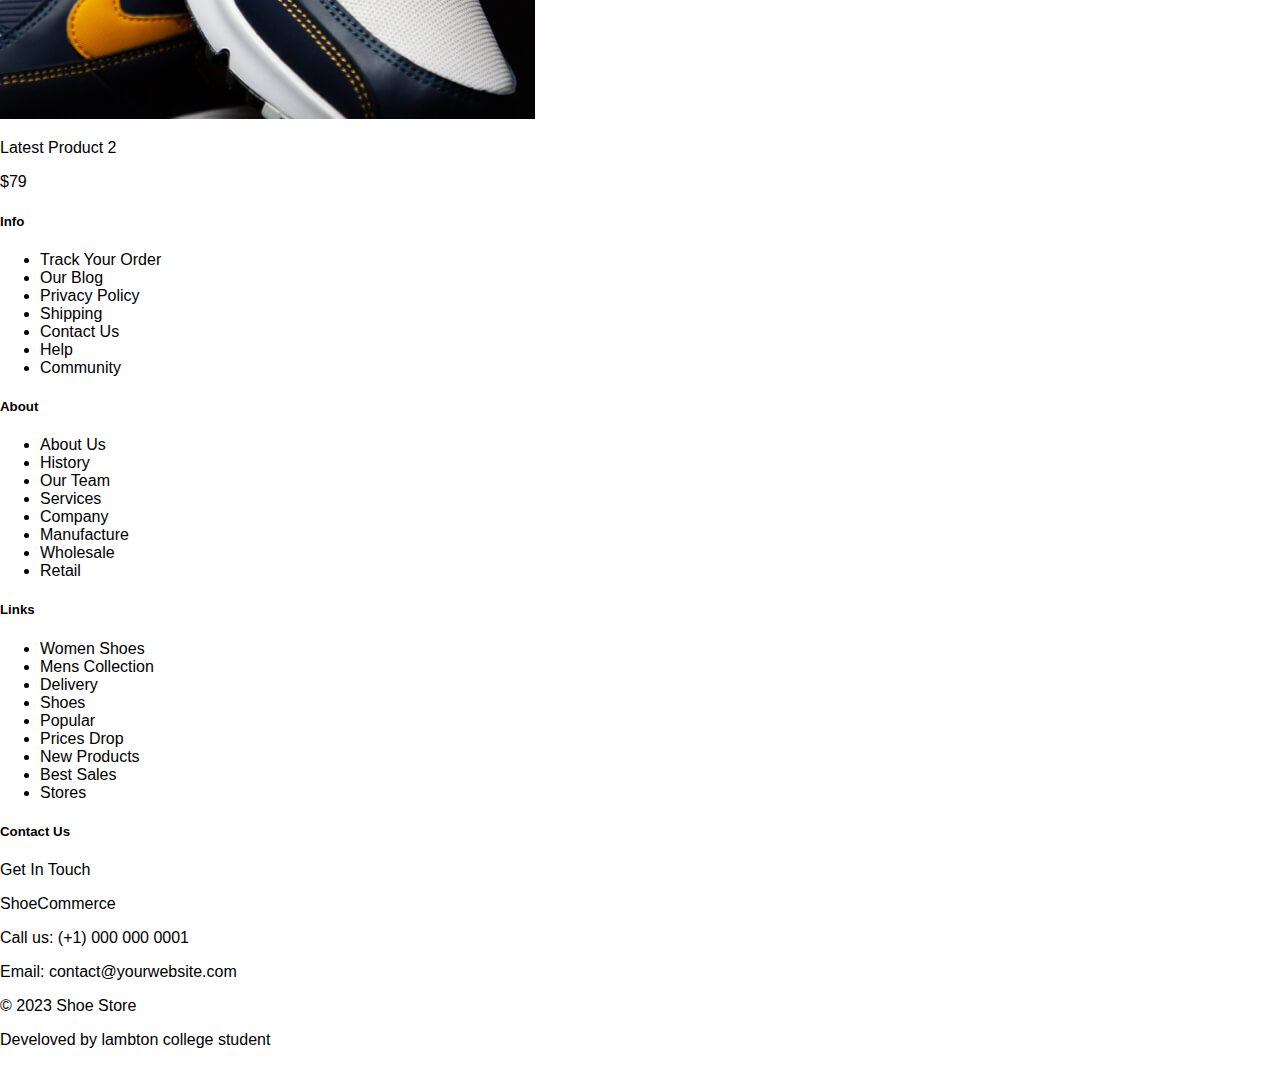
==== commit 4c9b0c58: "about page" ====
--- a/index.html
+++ b/index.html
@@ -48,9 +48,12 @@
               <li class="nav-item">
                 <a class="nav-link" href="./women/womens.html">Women</a>
               </li>
+              <li class="nav-item">
+                <a class="nav-link" href="./aboutUs/aboutUs.html">About Us</a>
+              </li>
             </ul>
             <ul class="d-flex navbar-nav mb-2 mb-lg-0">
-              <li class="nav-item">
+              <li class="nav-item logincontent">
                 <a class="nav-link" href="./Login/login.html">Login</a>
               </li>
               <li class="nav-item">
@@ -299,5 +302,16 @@
       crossorigin="anonymous"
     ></script>
     <script src="script.js"></script>
+    <script>
+      document.addEventListener("DOMContentLoaded", function () {
+        const username = localStorage.getItem("username");
+        const loginLink = document.querySelector(".logincontent");
+
+        if (username) {
+          // If username is present, replace login link with welcome message
+          loginLink.innerHTML = `<a class="nav-link" href="./Login/logout.html">Logout, ${username}</a>`;
+        }
+      });
+    </script>
   </body>
 </html>
